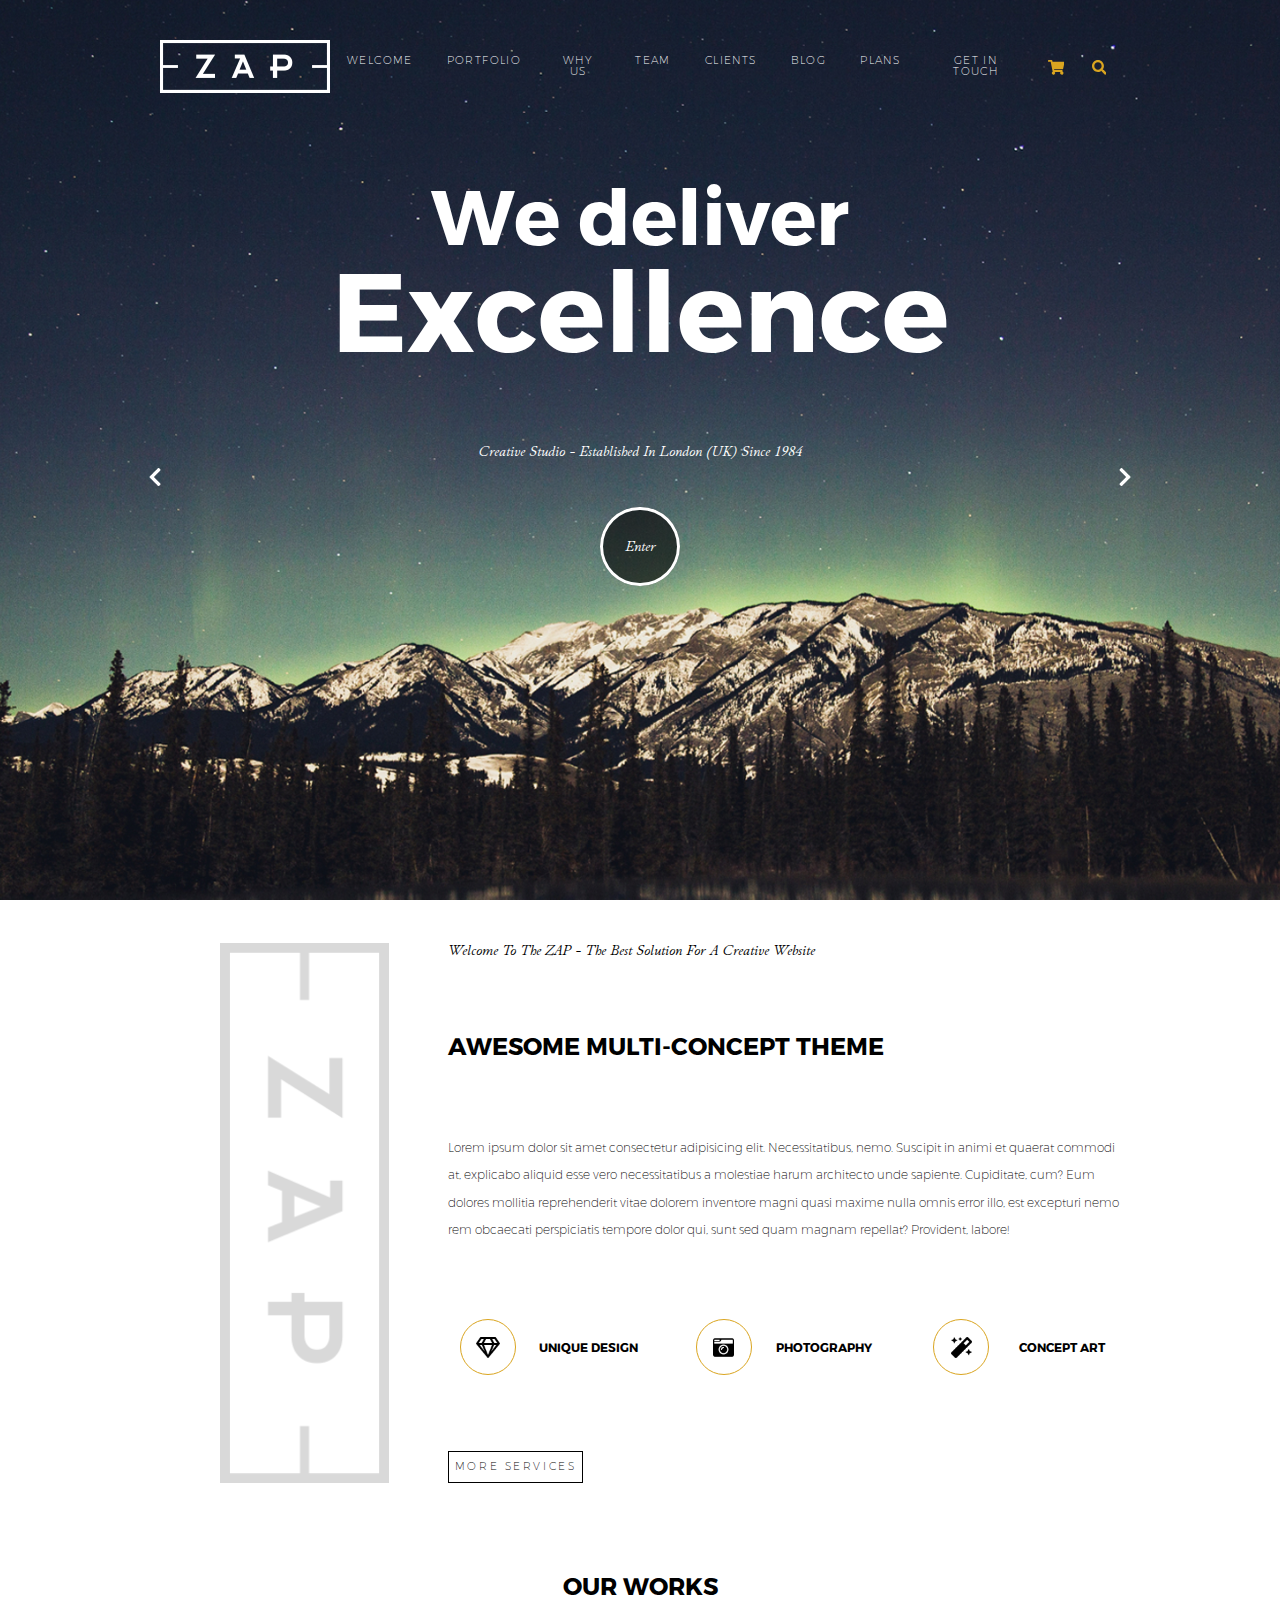
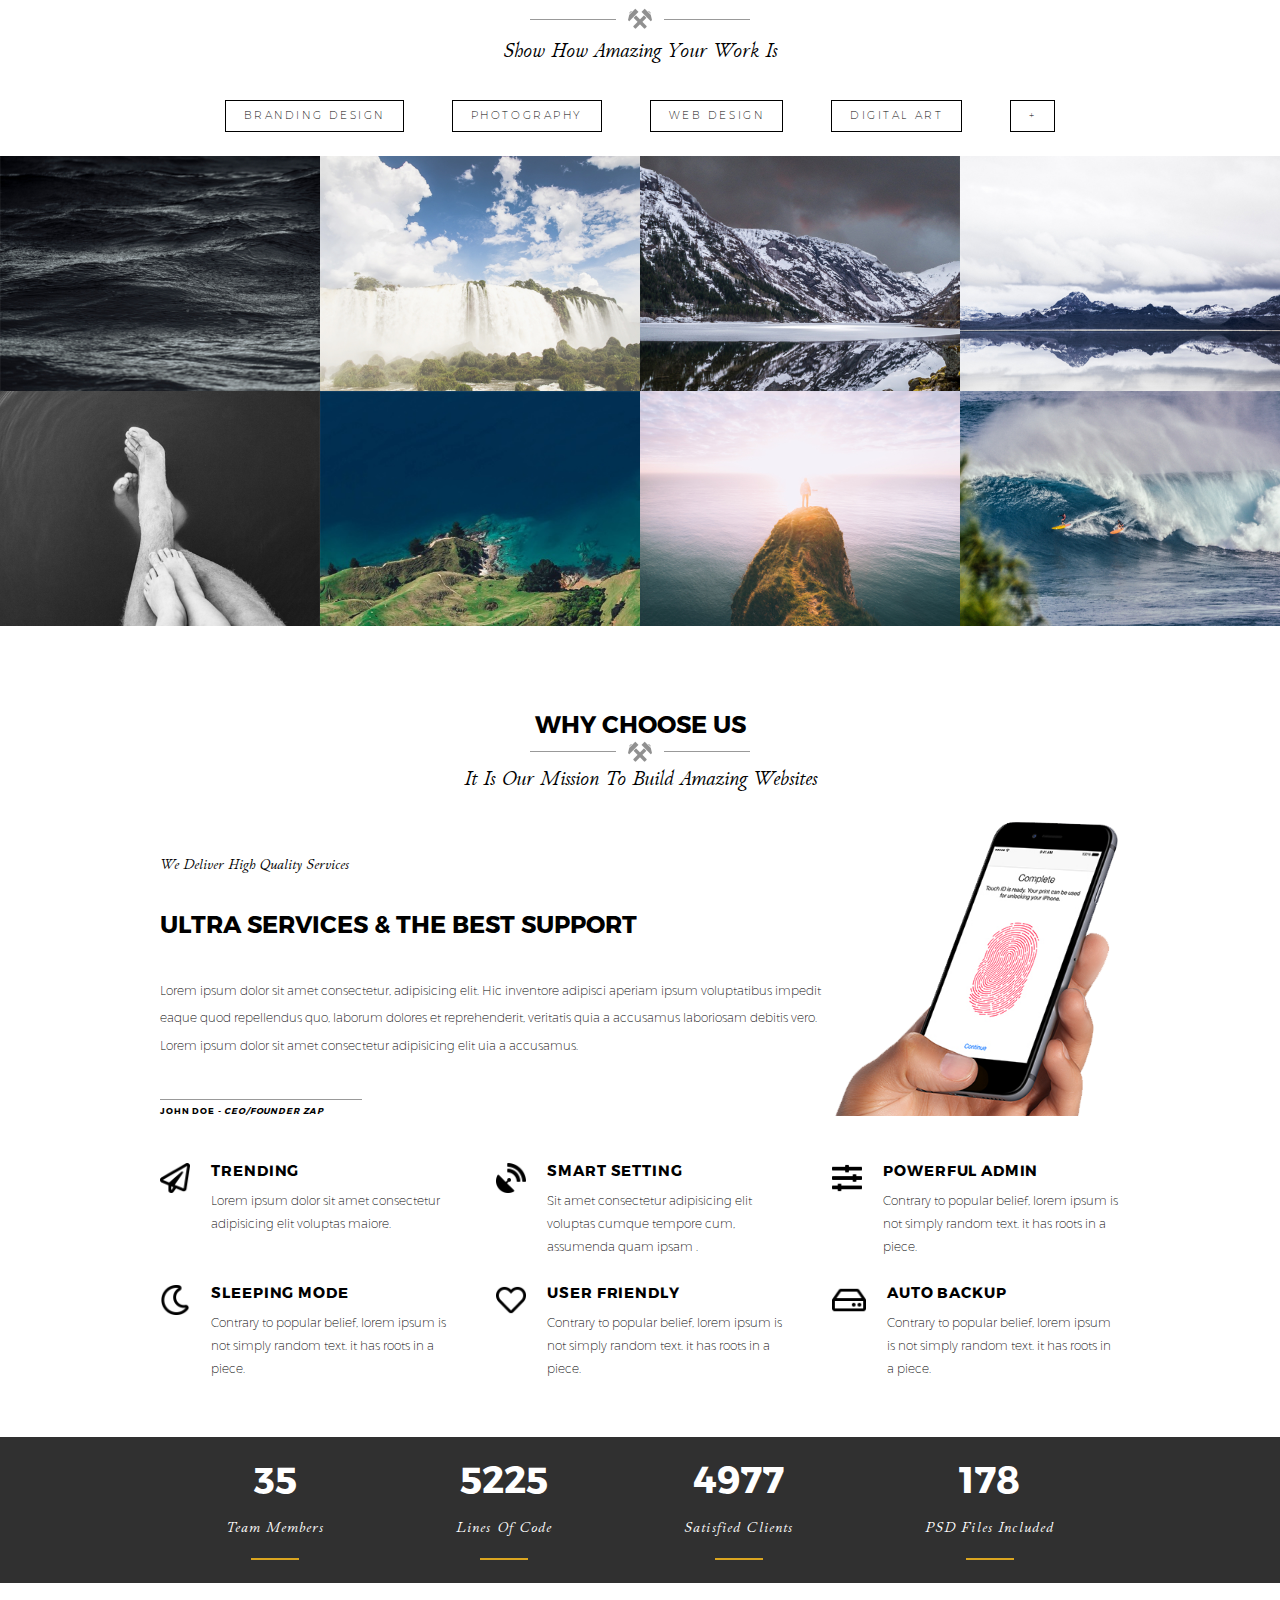
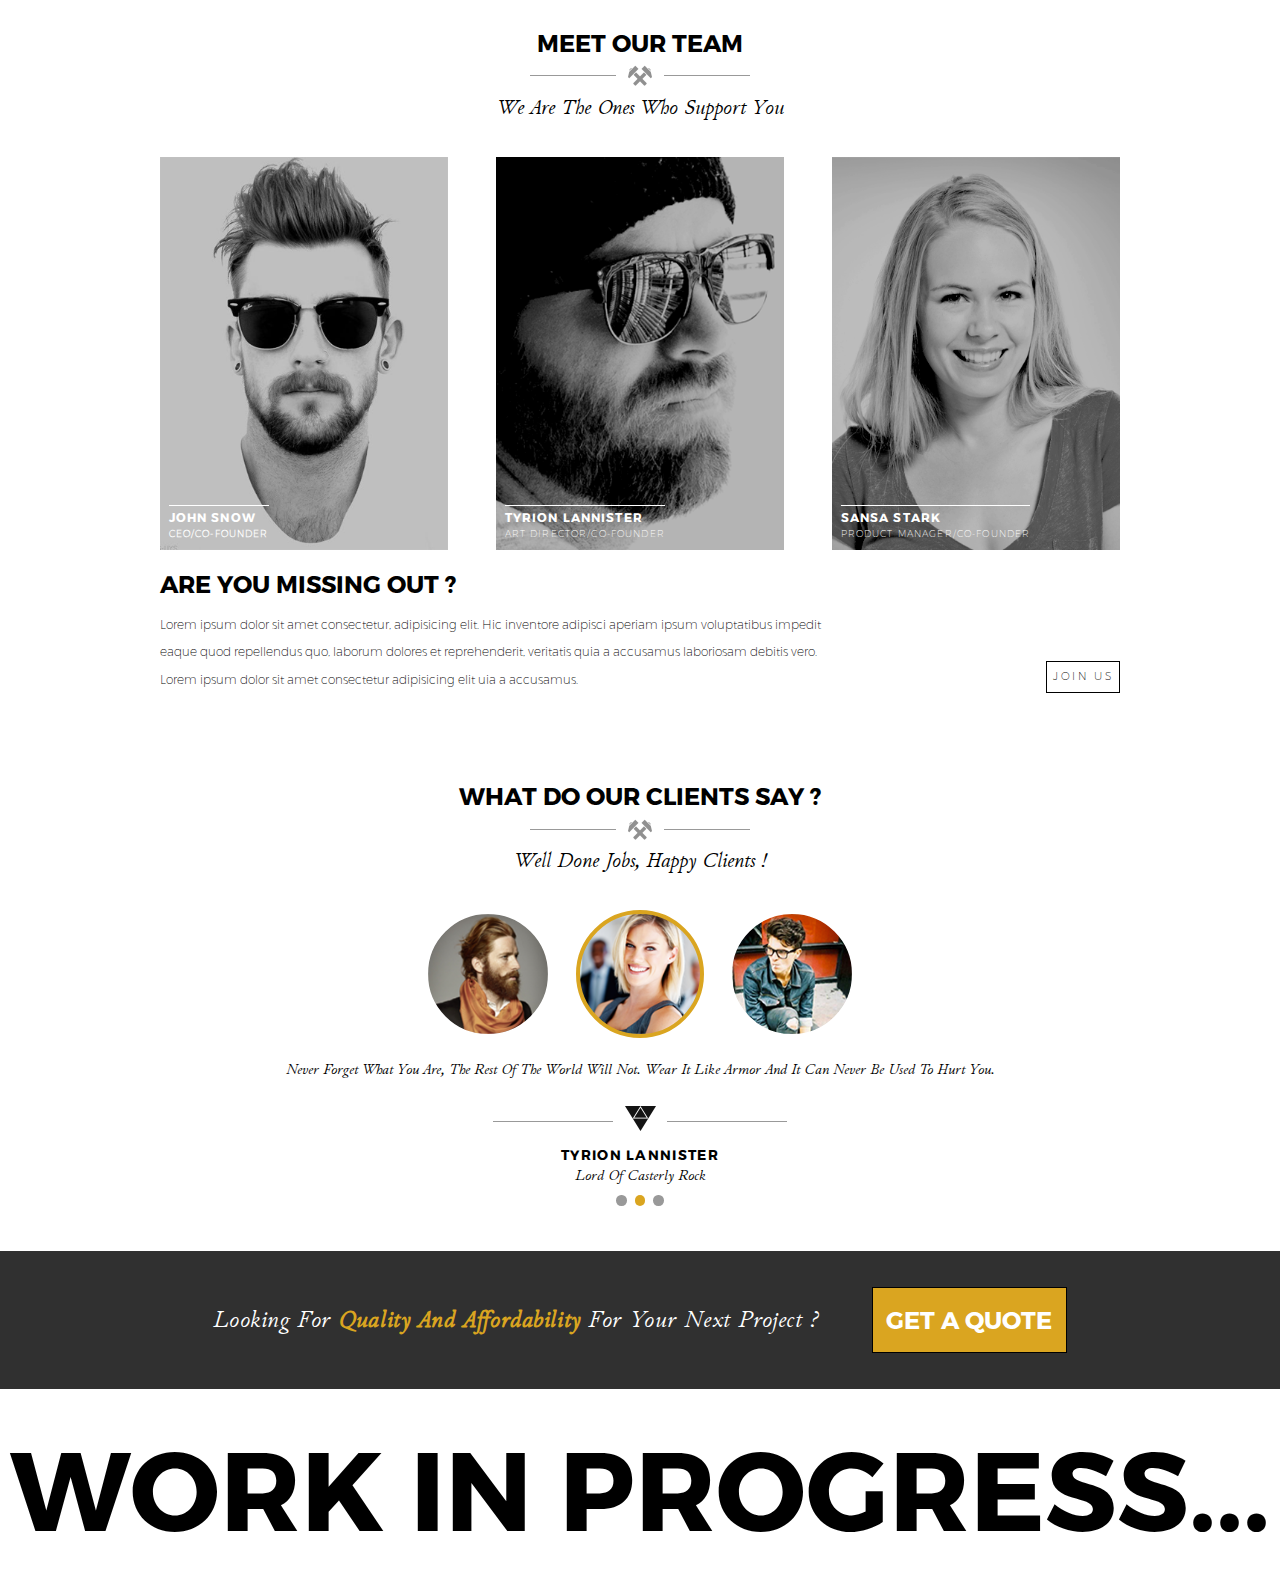
==== index.html @ bf7cafac "quote section completed" ====
<!DOCTYPE html>
<html lang="en">

<head>
    <meta charset="UTF-8">
    </meta>
    <link rel="shorcut icon" href="./icons/favicon.png">
    <title>FELIPE's | ../portfolio/zap/ </title>
    <link rel="stylesheet" href="reset_all.css">
    <link rel="stylesheet" href="styles.css">
    <script src="script.js"></script> 

</head>

<body>

    <header>

        <div class="content">

            <!-- <div class=centered> -->

            <div class="headerSection">

                <nav>
                    <a class="" href="https://zap.dylanon.com/" target="_blank">
                        <img class="logo" src="./images/logoZapWhite.png" alt="image-logo">
                    </a>

                    <ul class="">
                        <li>
                            <a href="#welcome">
                                <h6>
                                    welcome
                                </h6>
                            </a>
                        </li>
                        <li>
                            <a href="#ourWorks">
                                <h6>
                                    portfolio
                                </h6>
                            </a>
                        </li>
                        <li>
                            <a href="#whyChooseUs">
                                <h6>
                                    why us
                                </h6>
                            </a>
                        </li>
                        <li>
                            <a href="#team">
                                <h6>
                                    team
                                </h6>
                            </a>
                        </li>
                        <li>
                            <a href="#clients">
                                <h6>
                                    clients
                                </h6>
                            </a>
                        </li>
                        <li>
                            <a href="#blog">
                                <h6>
                                    blog
                                </h6>
                            </a>
                        </li>
                        <li>
                            <a href="#pricing">
                                <h6>
                                    plans
                                </h6>
                            </a>
                        </li>
                        <li>
                            <a href="#getInTouch">
                                <h6>
                                    get in touch
                                </h6>
                            </a>
                        </li>
                    </ul>

                    <div class="ShoppinCartSearch ">
                        <!-- shopping cart icon -->
                        <svg class="icon " viewBox="0 0 576 512">
                            <path
                                d="M528.1,301.3l47.3-208A24,24,0,0,0,552,64H159.2L150,19.2A23.9,23.9,0,0,0,126.5,0H24A23.94,23.94,0,0,0,0,24V40A23.94,23.94,0,0,0,24,64H93.9l70.2,343.4a56,56,0,1,0,67.1,8.6H440.8a56,56,0,1,0,63.6-10.4l5.5-24.3A24,24,0,0,0,486.5,352H218.1l-6.5-32H504.7A24.06,24.06,0,0,0,528.1,301.3Z" />
                        </svg>

                        <!-- search icon -->
                        <svg class="icon " viewBox="0 0 512 512">
                            <path d="M505,442.7L405.3,343c-4.5-4.5-10.6-7-17-7H372c27.6-35.3,44-79.7,44-128C416,93.1,322.9,0,208,0S0,93.1,0,208                                        s93.1,208,208,208c48.3,0,92.7-16.4,128-44v16.3c0,6.4,2.5,12.5,7,17l99.7,99.7c9.4,9.4,24.6,9.4,33.9,0l28.3-28.3
                    C514.3,467.3,514.3,452.1,505,442.7z M208,336c-70.7,0-128-57.2-128-128c0-70.7,57.2-128,128-128c70.7,0,128,57.2,128,128
                    C336,278.7,278.8,336,208,336z" />
                        </svg>

                    </div>

                </nav>

            </div>

            <div class="headerSection">
                <h2>We deliver</h2>
                <h1>Excellence</h1>
            </div>

            <div class="headerSection ">
                <h5>
                    Creative Studio - Established in London (UK) since 1984
                </h5>
            </div>

            <div class="headerSection ">
                <a class="enter clickable" onclick="enterAlert()">
                    <h5>Enter</h5>
                </a>
            </div>

            <div class="square left clickable">
            </div>

            <div class="square right clickable">
            </div>
            <!-- </div> -->
        </div>

    </header>

    <div class="main">

        <!-- WELCOME -->
        <section id="welcome" class="welcome">

            <div class="content">

                <aside>
                </aside>

                <article>

                    <h5 class="section">
                        Welcome to The ZAP - The Best Solution for a Creative Website
                    </h5>

                    <h4 class="section">
                        awesome multi-concept theme
                    </h4>

                    <p class="section">
                        Lorem ipsum dolor sit amet consectetur adipisicing elit. Necessitatibus, nemo. Suscipit in animi
                        et
                        quaerat commodi at, explicabo aliquid esse vero necessitatibus a molestiae harum architecto unde
                        sapiente. Cupiditate, cum? Eum dolores mollitia reprehenderit vitae dolorem inventore magni
                        quasi
                        maxime nulla omnis error illo, est excepturi nemo rem obcaecati perspiciatis tempore dolor qui,
                        sunt
                        sed quam magnam repellat? Provident, labore!
                    </p>

                    <div class="info">

                        <div class="item">

                            <div class="icon gem"></div>
                            <div class="text">

                                <h4>unique design</h4>

                            </div>
                        </div>

                        <div class="item">

                            <div class="icon camera"></div>
                            <div class="text">

                                <h4>photography</h4>

                            </div>
                        </div>

                        <div class="item">
                            <div class="icon wand"></div>
                            <div class="text">
                                <h4>concept art</h4>
                            </div>
                        </div>
                    </div>

                    <div>
                        <a href="" class="button">
                            <h6>more services</h6>
                        </a>
                    </div>

                </article>

            </div>

        </section>

        <!-- OUR WORKS -->
        <section id="ourWorks" class="ourWorks">

            <div class="content">
                <div class="titleSection">
                    <div>
                        <h4>
                            our workS
                        </h4>
                    </div>
                    <div class="imgHammers">
                        <img src="./icons/hammers.png" alt="image-hammers">
                    </div>
                    <div>
                        <h5>
                            show how amazing your work is
                        </h5>
                    </div>
                </div>

                <nav>
                    <ul>
                        <li>
                            <a href="" class="button">
                                <h6>branding design</h6>
                            </a>
                        </li>

                        <li>
                            <a href="" class="button">
                                <h6>photography</h6>
                            </a>
                        </li>

                        <li>
                            <a href="" class="button">
                                <h6>web design</h6>
                            </a>
                        </li>

                        <li>
                            <a href="" class="button">
                                <h6>digital art</h6>
                            </a>
                        </li>

                        <li>
                            <a href="" class="button">
                                <h6>+</h6>
                            </a>
                        </li>
                    </ul>
                </nav>

            </div>

            <div class="picsContainer">

                <div class="pics">
                    <img src="./images/work1.jpg" alt="">
                    <div class="overlay">
                        <div class="text">
                            <h5>branding design</h5>

                            <h4>crossfit open workout</h4>
                        </div>
                    </div>
                </div>

                <div class="pics ">
                    <img src="./images/work2.jpg" alt="">
                    <div class="overlay">
                        <div class="text">
                            <h5>photography</h5>

                            <h4>crossfit open workout</h4>
                        </div>
                    </div>
                </div>

                <div class="pics ">
                    <img src="./images/work3.jpg" alt="">
                    <div class="overlay">
                        <div class="text">
                            <h5>web design</h5>

                            <h4>crossfit open workout</h4>
                        </div>
                    </div>
                </div>

                <div class="pics ">
                    <img src="./images/work4.jpg" alt="">
                    <div class="overlay">
                        <div class="text">
                            <h5>digital art</h5>

                            <h4>crossfit open workout</h4>
                        </div>
                    </div>
                </div>

                <div class="pics ">
                    <img src="./images/work5.jpg" alt="">
                    <div class="overlay">
                        <div class="text">
                            <h5>photography</h5>

                            <h4>crossfit open workout</h4>
                        </div>
                    </div>
                </div>

                <div class="pics ">
                    <img src="./images/work6.jpg" alt="">
                    <div class="overlay">
                        <div class="text">
                            <h5>web design</h5>

                            <h4>crossfit open workout</h4>
                        </div>
                    </div>
                </div>

                <div class="pics ">
                    <img src="./images/work7.jpg" alt="">
                    <div class="overlay">
                        <div class="text">
                            <h5>digital art</h5>

                            <h4>crossfit open workout</h4>
                        </div>
                    </div>
                </div>

                <div class="pics ">
                    <img src="./images/work8.jpg" alt="">
                    <div class="overlay">
                        <div class="text">
                            <h5>branding design</h5>

                            <h4>crossfit open workout</h4>
                        </div>
                    </div>
                </div>
            </div>

        </section>

        <!-- WHY CHOOSE US ? -->
        <section id="whyChooseUs" class="whyChooseUs">

            <div class="content">

                <div class="titleSection">

                    <h4>
                        why choose us
                    </h4>


                    <div class="imgHammers">
                        <img src="./icons/hammers.png" alt="image-hammers">
                    </div>

                    <h5>
                        it is our mission to build amazing websites
                    </h5>

                </div>

                <div class="explanation">

                    <article>

                        <h5 class="section">
                            we deliver high quality services
                        </h5>

                        <h4 class="section">
                            ultra services & the best support
                        </h4>

                        <p class="section">
                            Lorem ipsum dolor sit amet consectetur, adipisicing elit. Hic inventore adipisci aperiam
                            ipsum voluptatibus impedit eaque quod repellendus quo, laborum dolores et reprehenderit,
                            veritatis quia a accusamus laboriosam debitis vero. Lorem ipsum dolor sit amet consectetur
                            adipisicing elit uia a accusamus.
                        </p>


                        <div>
                            <h4 class="footer">
                                <strong>john doe
                                    - <em>ceo/founder zap</em></strong>
                            </h4>

                        </div>
                    </article>

                    <aside>
                    </aside>
                </div>

                <div class="services">
                    <div class="items">
                        <img class="icon" src="./icons/paperPlane.png" alt=" icon-paper-plane">

                        <div class="items_text">
                            <h4>trending</h4>

                            <p>Lorem ipsum dolor sit amet consectetur adipisicing elit voluptas maiore.</p>
                        </div>
                    </div>
                    <div class="items">
                        <img class="icon" src="./icons/satelliteDish.png" alt="icon-paper-plane">

                        <div class="items_text">
                            <h4>smart setting</h4>

                            <p>Sit amet consectetur adipisicing elit voluptas cumque tempore cum, assumenda quam
                                ipsam
                                .</p>
                        </div>
                    </div>
                    <div class="items">
                        <img class="icon" src="./icons/sliderH.png" alt="icon-paper-plane">

                        <div class="items_text">
                            <h4>powerful admin</h4>

                            <p>Contrary to popular belief, lorem ipsum is not simply random text. it has roots in a
                                piece.</p>
                        </div>
                    </div>
                    <div class="items">
                        <img class="icon" src="./icons/moon.png" alt="icon-moon">

                        <div class="items_text">
                            <h4>sleeping mode</h4>

                            <p>Contrary to popular belief, lorem ipsum is not simply random text. it has roots in a
                                piece.</p>
                        </div>
                    </div>
                    <div class="items">
                        <img class="icon" src="./icons/heart.png" alt="icon-paper-plane">

                        <div class="items_text">
                            <h4>user friendly</h4>

                            <p>Contrary to popular belief, lorem ipsum is not simply random text. it has roots in a
                                piece.</p>
                        </div>
                    </div>
                    <div class="items">
                        <img class="icon" src="./icons/hdd.png" alt="icon-paper-plane">

                        <div class="items_text">
                            <h4>auto backup</h4>

                            <p>Contrary to popular belief, lorem ipsum is not simply random text. it has roots in a
                                piece.</p>
                        </div>
                    </div>
                </div>
            </div>
        </section>

        <!-- STADISTICS -->
        <div class="stads">

            <div class="content">

                <div class="stad_item">
                    <h4>35</h4>
                    <h5>team members</h5>
                </div>

                <div class="stad_item">
                    <h4>5225</h4>
                    <h5>lines of code</h5>
                </div>

                <div class="stad_item">
                    <h4>4977</h4>
                    <h5>satisfied clients</h5>
                </div>

                <div class="stad_item">
                    <h4>178</h4>
                    <h5>PSD files included</h5>
                </div>

            </div>

        </div>

        <!-- MEET OUR TEAM -->
        <section id="team" class="meet">

            <div class="content">

                <div class="titleSection">
                    <div>
                        <h4>meet our team</h4>
                    </div>
                    <div class="imgHammers">
                        <img src="./icons/hammers.png" alt="image-hammers">
                    </div>
                    <div>
                        <h5>We are the ones who support you</h5>
                    </div>
                </div>

                <div class="meet_content">

                    <div class="team">

                        <div class="team_pic">

                            <img src="./images/team1.png" alt="image-our-team-1a">

                            <div class="team_pic_text">
                                <h4>john snow</h4>
                                <h6>
                                    <strong>ceo/co-founder</strong>
                                </h6>
                            </div>
                        </div>

                        <div class="team_pic">
                            <img src="./images/team2.png" alt="image-our-team-1b">
                            <div class="team_pic_text">
                                <h4>tyrion lannister</h4>
                                <h6>art director/co-founder</h6>
                            </div>
                        </div>

                        <div class="team_pic">
                            <img src="./images/team3.png" alt="image-our-team-1c">
                            <div class="team_pic_text">
                                <h4>sansa stark</h4>
                                <h6>product manager/co-founder</h6>
                            </div>
                        </div>

                    </div>


                    <div class="extras">
                        <article>

                            <h4>
                                are you missing out ?
                            </h4>

                            <p>
                                Lorem ipsum dolor sit amet consectetur, adipisicing elit. Hic inventore adipisci aperiam
                                ipsum
                                voluptatibus
                                impedit eaque quod repellendus quo, laborum dolores et reprehenderit, veritatis quia a
                                accusamus
                                laboriosam
                                debitis vero. Lorem ipsum dolor sit
                                amet consectetur adipisicing elit uia a accusamus.
                            </p>

                        </article>

                        <aside>

                            <div>
                                <a href="" class="button">
                                    <h6> join us</h6>
                                </a>
                            </div>

                        </aside>

                    </div>
                </div>
            </div>

        </section>

         <!-- CLIENTS -->
         <section id="clients" class="clients">

            <div class="content">
                
                <div class="titleSection">
                    <div>
                        <h4>What do our clients say ?</h4>
                    </div>
                    <div class="imgHammers">
                        <img src="./icons/hammers.png" alt="image-hammers">
                    </div>
                    <div>
                         <h5>Well done Jobs, Happy clients !</h5>
                    </div>
                </div>

                <!-- <div class="clientC_content"> -->
                <div class="clientContent">

                    <div class="picsContainer">

                        <div id="clientPic1" class="picClient client1 clickable" onmouseover="client1()"></div>

                        <div id="clientPic2" class="picClient client2 clickable" onmouseover="client2()"></div>

                        <div id="clientPic3" class="picClient client3 clickable" onmouseover="client3()"></div>

                    </div>

                    <div class="clientComment">
                        <h5 id="clientComment">
                            Never forget what you are, the rest of the world will not. Wear it like armor and it can
                            never be used to hurt you.
                        </h5>
                    </div>

                    <div class="triangleDeco">
                        <img id="clientsTriangle" src="./images/triangle.png" alt="image-triangle">
                    </div>

                    <div class="clientId">
                        <h4 id="clientName">tyrion lannister</h4>
                        <h5 id="clientTitle">lord of casterly rock</h5>
                    </div>

                    <div id="clientCircle1" class="circleDeco clickable " onmouseover="client1()">
                    </div>

                    <div id="clientCircle2" class="circleDeco clickable tostaoBackground" onmouseover="client2()">
                    </div>

                    <div id="clientCircle3" class="circleDeco clickable" onmouseover="client3()">
                    </div>

                </div>

            </div>

        </section>

           <!-- GET A QUOTE -->

           <div id="quote" class="quote">
            <div class="quote">

                <div class="content">
                    <h5>
                        Looking for <span class="tostaoColor">
                            <strong>
                                quality and affordability 
                            </strong>
                        </span> for your next project
                        ?
                    </h5>

                    <a class="button2" href="#pricing">
                        <h4>get a quote</h4>
                    </a>

                </div>

            </div>
        </div>

        <section>
            <h1>WORK IN PROGRESS...</h1>
        </section>
        
        <!-- add real content above this line -->

    </div>



    <!-- add fake and test content under  this line -->
<!-- 
    <div class=" section refe">
        <h1>hola mundo !h1</h1>
        <h2>hola mundo !h2</h2>
        <h3>Style pending to be define, STYLE PENDING TO BE DEFINE !h3</h3>
        <h4>hola mundo !h4</h4>
        <h5>hola mundo !h5</h5>
        <h6>hola mundo !h6</h6>
    </div> -->


</body>
---- styles.css ----
.refe {
  display: block;
  position: sticky;
  top: 0;
  left: 0;
  z-index: 1;
  color: goldenrod;
}

:root {
  --golden: goldenrod;
  --grey: #999999;
}
/* FONTS */

/* 100	Thin (Hairline) */

/* 200	Extra Light (Ultra Light) */

/* 300	Light */

/* 400	Normal */

/* 500	Medium */

/* 600	Semi Bold (Demi Bold) */

/* 700	Bold */

/* 800	Extra Bold (Ultra Bold) */

/* 900	Black (Heavy) */

/* junicode */

@font-face {
  /* junicode regular*/
  font-family: "junicode regular";
  src: url(./fonts/junicode-regular.ttf);
  font-weight: 400;
  font-style: normal;
}

@font-face {
  /* junicode regular italic */
  font-family: "junicode regular italic";
  src: url(./fonts/junicode-italic.ttf);
  font-weight: 400;
  font-style: italic;
}

@font-face {
  /* junicode bold italic */
  font-family: "junicode bold italic";
  src: url(./fonts/junicode-bold-italic.ttf);
  font-weight: 700;
  font-style: italic;
}

/* trueno */

@font-face {
  /* trueno ultra-light regular*/
  font-family: "trueno ultra-light regular";
  src: url(./fonts/trueno-ultra-light.otf);
  font-weight: 100;
  font-style: normal;
}

@font-face {
  /* trueno light regular*/
  font-family: "trueno light regular";
  src: url(./fonts/trueno-light.otf);
  font-weight: 300;
  font-style: normal;
}

@font-face {
  /* trueno regular*/
  font-family: "trueno regular";
  src: url(./fonts/trueno-regular.otf);
  font-weight: 400;
  font-style: normal;
}

@font-face {
  /* trueno bold regular*/
  font-family: "trueno bold normal";
  src: url(./fonts/trueno-bold.otf);
  font-weight: 700;
  font-style: normal;
}

/* resoution 1920 x 1080 */
/* screen at 100% */
html {
  /* font-size: 18px; */
  font-size: 12px;
  scroll-behavior: smooth;
  height: 100%;
}

body {
  box-sizing: border-box;
  text-align: center;
  width: 100%;
  /* position: relative; */
  height: 100%;
}

/* GENERAL SECTION AND CONTENT */

.centered {
  /* background-color: thistle; */
  position: absolute;
  top: 50%;
  left: 50%;
  transform: translate(-50%, -50%);
}
section {
  width: 100%;
  padding: 3.571rem 0rem;
}

/* used only for visual limits representation */
.border {
  border: 0.055555556px dotted blue;
}

.content {
  width: 75%;
  margin: 0rem auto;
}

/* HEADERS */

h1 {
  font-family: "trueno bold normal";
  font-size: 9.286rem;
}

h2 {
  font-family: "trueno bold normal";
  font-size: 6.429rem;
}

h4 {
  font-family: "trueno bold normal";
  font-size: 2rem;
  text-transform: uppercase;
}
/* chnage h5 and h6 to have consistency */
h5 {
  font-family: "junicode regular italic";
  font-size: 1.2786rem;
  text-transform: capitalize;
}

h6 {
  font-family: "trueno ultra-light regular";
  font-size: 0.889rem;
}

/* Pending ! !!! */
p {
  font-family: "trueno ultra-light regular";
  line-height: 2.286rem;
  /* font-size: 1rem; */
  /* font-style: normal; */
  /* font-weight: 200; */
  /* line-height: 2.286rem; */
  /* color: grey; */
  /* text-align: justify; */
}

em {
  font-style: italic;
}

strong {
  font-weight: bold;
}
.clickable {
  cursor: pointer;
}

/* LINKS */

a:link,
a:visited,
a:active {
  text-decoration: none;
  color: inherit;
}
/* START OF HEADER */

header {
  width: 100%;
  min-height: 100%;
  background-image: url(./images/headerBackground1.jpg);
  background-repeat: no-repeat;
  background-size: cover;
  background-position-x: center;
  background-position-y: center;
  color: white;
  text-align: center;
  display: flex;
  flex-direction: column;
  position: relative;
}

.headerSection {
  width: 100%;
  padding: 3.333rem 0rem;
}

header nav {
  display: flex;
  flex-direction: row;
  justify-content: space-between;
  align-items: center;
}

header nav ul {
  display: flex;
}

header nav ul li {
  padding: 0rem 1.428rem;
}

header h6 {
  letter-spacing: 0.112rem;
  text-transform: uppercase;
  padding: 1rem 0px;
  border-bottom: 0.083rem dotted transparent;
}
header h6:hover {
  border-bottom: 0.083rem solid goldenrod;
}

header .ShoppinCartSearch {
  display: flex;
  flex-direction: row;
}

header .ShoppinCartSearch .icon {
  height: 1.223rem;
  margin: 0rem 1.142rem;
  fill: goldenrod;
}

header .ShoppinCartSearch .icon:hover {
  fill: white;
  cursor: pointer;
}

header .enter h5 {
  color: white;
  padding: 2.444rem 1.778rem;
  border: 0.143rem solid white;
  border-radius: 50%;
  display: inline;
  background-color: black;
  border: 3px solid white;
  /* only option for the transparent background? */
  /* ... maybe the easiest */
  background-color: rgba(0, 0, 0, 0.6);
}

header .enter h5:hover {
  color: black;
  background-color: white;
}

header .square {
  padding: 2.285rem;
  position: absolute;
  top: 50%;
  background-position: center;
  background-repeat: no-repeat;
  background-size: 1.5rem;
}

header .square:hover {
  /* background-color: grey; */
  opacity: 0.5;
}

header .left {
  left: 10%;
  background-image: url(./icons/chevronLeft.png);
}

header .right {
  right: 10%;
  background-image: url(./icons/chevronRight.png);
}

/* START OF MAIN */

main {
  position: relative;
}

/* WELCOME  */

.welcome .content {
  display: flex;
  /* height: -webkit-fill-available; */
}

.welcome .content aside {
  width: 30%;
  height: 45rem;
  margin: 0 auto;
  background-image: url(./images/logoZapGreySideways.png);
  background-position: center;
  background-repeat: no-repeat;
  background-size: contain;
}

.welcome .content article {
  width: 70%;
  margin: 0 auto;
  text-align: left;
  display: flex;
  flex-direction: column;
  justify-content: space-between;
}
/* .welcome article p { */
/* line-height: 2.286rem; */
/* text-align: justify; */
/* } */

.welcome article .info {
  display: flex;
  justify-content: space-between;
}

.welcome article .item {
  width: 30%;
  display: flex;
  justify-content: space-around;
  align-items: center;
}
.welcome article .item .icon {
  height: 4.5rem;
  width: 4.5rem;
  border: 0.056rem solid goldenrod;
  border-radius: 50%;
  background-position: center;
  background-size: auto 1.785rem;
  background-repeat: no-repeat;
}

.welcome article .item .gem {
  background-image: url(././icons/gem.png);
}

.welcome article .item .camera {
  background-image: url(././icons/cameraRetro.png);
}

.welcome article .item .wand {
  background-image: url(././icons/magicWand.png);
}

.welcome article .item .text h4 {
  font-size: 1rem;
}

.button {
  display: inline-flex;
  letter-spacing: 0.214rem;
  border: 0.056rem solid black;
  padding: 0.789rem 0.486rem;
  text-transform: uppercase;
}

.button:hover {
  color: white;
  background-color: black;
}

/*TITLE SECTION */

.titleSection {
  width: 100%;
  margin: 0rem auto 2.778rem auto;
}
.titleSection div {
  padding: 0.444rem 0px;
}

.titleSection h5 {
  font-size: 1.778rem;
  text-transform: capitalize;
}

.titleSection .imgHammers {
  display: inline-flex;
  flex-direction: row;
  align-items: center;
}

.titleSection .imgHammers::before,
.imgHammers::after {
  display: inline-block;
  height: 0.071rem;
  content: " ";
  background-color: #999;
  width: 7.143rem;
}

.titleSection .imgHammers img {
  display: inline-block;
  margin: 0rem 1rem;
}

/* OUR WORKS */

.ourWorks nav ul {
  display: flex;
  flex-direction: row;
  justify-content: center;
}
.ourWorks nav ul li {
  margin: 0rem 2rem 2rem 2rem;
}

.ourWorks nav h6 {
  padding: 0rem 1rem;
}

/* OUR WORKS - PICS CONTAINER */

.ourWorks .picsContainer {
  width: 100%;
  display: inline-flex;
  flex-wrap: wrap;
}

.ourWorks .picsContainer .pics {
  width: 25%;
  position: relative;
  background-position: center;
  background-repeat: no-repeat;
  background-size: cover;
}

.ourWorks .picsContainer .pics img {
  width: 100%;
  height: 100%;
}

.ourWorks .picsContainer .pics .overlay {
  position: absolute;
  top: 0%;
  bottom: 0%;
  left: 0%;
  right: 0%;
  height: 100%;
  width: 100%;
  opacity: 0;
  transition: 0.5s ease;
  background-color: rgba(0, 0, 0, 0.65);
}
.ourWorks .picsContainer .pics .text {
  position: absolute;
  top: 50%;
  left: 50%;
  transform: translate(-50%, -50%);
  opacity: 0;
  width: 100%;
}

.ourWorks .picsContainer .pics .text h5 {
  text-transform: capitalize;
  font-size: 1.429rem;
  color: white;
  margin: 0rem 0rem 1.5rem 0rem;
}

.ourWorks .picsContainer .pics .text h4 {
  letter-spacing: 0.071rem;
  font-size: 1.143rem;
  color: white;
}

.ourWorks .picsContainer .pics:hover .overlay {
  opacity: 1;
}
.ourWorks .picsContainer .pics:hover .text {
  opacity: 1;
}

/* WHY CHOOSE US */

.whyChooseUs .explanation {
  display: flex;
  flex-direction: row;
  margin: 0rem 0rem 2.857rem 0rem;
  /* border: 0.111rem dotted blue; */
}

.whyChooseUs .explanation article {
  width: 70%;
  margin: 0rem auto;
  text-align: left;
  display: flex;
  flex-direction: column;
  justify-content: space-between;
}

.whyChooseUs .explanation aside {
  width: 30%;
  background-image: url(./images/whychoose.png);
  height: 24.444rem;
  background-position: center;
  background-size: contain;
  background-repeat: no-repeat;
}

.whyChooseUs article h5 {
  margin: 2.857rem 0rem 0rem 0rem;
}

.whyChooseUs .footer {
  font-size: 0.714rem;
  letter-spacing: 0.071rem;
  /* margin: 0rem 0rem 1.429rem 0rem; */
  width: 30%;
}

.whyChooseUs .footer::before {
  display: block;
  margin: 0rem 0rem 0.571rem 0rem;
  height: 0.071rem;
  content: " ";
  background-color: #999;
  /* width: 4.643rem; */
  /* width: 25%; */
  width: 100%;
}

.whyChooseUs .services {
  margin: 0rem auto;
  display: flex;
  flex-wrap: wrap;
  justify-content: space-between;
}

.whyChooseUs .items {
  width: 30%;
  margin: 1.111rem 0rem;
  display: inline-flex;
}

.whyChooseUs .items img {
  height: 2.5rem;
  width: auto;
  margin: 0rem 1.786rem 0rem 0rem;
  display: inline-flex;
  /* border: 0.048rem solid blue; */
}

whyChooseUs .items .content {
  display: flex;
  flex-direction: column;
  margin: 0rem auto 0rem auto;
}

.whyChooseUs .items h4 {
  display: block;
  text-align: left;
  font-size: 1.238rem;
  letter-spacing: 0.071rem;
}

.whyChooseUs .items p {
  margin: 1rem 0rem 0rem 0rem;
  line-height: 1.905rem;
  text-align: left;
}

.whyChooseUs .services .first_child::after,
.whyChooseUs .services .after::after {
  display: block;
  margin: 0rem 0rem 0.571rem 0rem;
  height: 0.071rem;
  content: " ";
  background-color: #999;
  width: 100%;
}

/* STADISTICS */

.stads .content {
  display: flex;
  justify-content: space-around;
  flex-direction: row;
}

.stads {
  background-color: #303030;
}

.stads .stad_item h4 {
  font-size: 3.095rem;
  margin: 1.905rem auto 0rem auto;
  font-weight: 300;
  letter-spacing: 0rem;
  color: white;
}

.stads .stad_item h5 {
  letter-spacing: 0.095rem;
  text-transform: capitalize;
  margin: 1.905rem auto 1.905rem auto;
  color: white;
}

.stads .stad_item::after {
  display: block;
  margin: 1.905rem auto 1.905rem auto;
  height: 0.143rem;
  content: " ";
  background-color: goldenrod;
  width: 4rem;
}

/* MEET OUR TEAM */

.meet .team {
  padding: 0rem 0rem 1.905rem 0rem;
  display: flex;
  justify-content: space-between;
  position: relative;
}

.meet .team_pic {
  width: 30%;
  height: auto;
  position: relative;
}

.meet .team_pic img {
  width: 100%;
  height: 100%;
  margin: 0rem auto;
}

.meet .team_pic .team_pic_text {
  text-align: left;
  position: absolute;
  bottom: 3%;
  left: 3%;
}

.meet .team_pic .team_pic_text:before {
  display: block;
  height: 0.048rem;
  content: " ";
  background-color: white;
  width: 100%;
}

.meet .team_pic .team_pic_text h4 {
  color: white;
  font-size: 1rem;
  margin: 0.476rem auto 0.444rem auto;
  font-weight: 700;
  letter-spacing: 0.095rem;
}

.meet .team_pic .team_pic_text h6 {
  color: white;
  font-size: 0.762rem;
  letter-spacing: 0.095rem;
  text-transform: uppercase;
}

.meet .extras {
  display: flex;
  flex-direction: row;
}

.meet .extras article {
  width: 70%;
  text-align: left;
}

.meet .extras article h4 {
  padding: 0rem 0rem 1.19rem 0rem;
}

.meet .extras aside {
  width: 30%;
  display: flex;
  flex-direction: column;
  justify-content: flex-end;
  align-items: flex-end;
}

/* CLIENTS */

.clients .picsContainer {
  display: flex;
  justify-content: center;
}

.clients .picClient {
  height: 10rem;
  width: 10rem;
  border: 0.357rem solid white;
  background-position: center;
  background-size: cover;
  background-repeat: no-repeat;
  margin: 0rem 1rem 1.786rem 1rem;
  border-radius: 50%;
}

.clients .client1 {
  background-image: url(./images/client1.png);
}

/* initial condition for golden border */
.clients .client2 {
  background-image: url(./images/client2.png);
  border-color: goldenrod;
}

.clients .client3 {
  background-image: url(./images/client3.png);
}

.clients .clientComment {
  margin: 0rem auto 2.143rem auto;
}

.clients .clientComment h5 {
  line-height: 1.714rem;
  display: inline-block;
}
.clients .clientContent .clientId {
  margin: 0rem 0rem 1rem 0rem;
}

.clients .clientContent h4 {
  font-size: 1.143rem;
  margin: 0rem auto 0.5rem auto;
  font-weight: 700;
  letter-spacing: 0.111rem;
}

.triangleDeco {
  display: inline-block;
  margin: 0rem 0rem 1.286rem 0rem;
}

.triangleDeco::before,
.triangleDeco::after {
  display: inline-block;
  margin: 0rem 0.714rem 0.786rem 0.714rem;
  height: 0.071rem;
  content: " ";
  background-color: #999;
  width: 10rem;
}

.circleDeco {
  display: inline-block;
  margin: 0rem 0.214rem;
  height: 0.857rem;
  width: 0.857rem;
  content: " ";
  background-color: #999;
  border-radius: 50%;
}

.tostaoBackground {
  background: goldenrod;
}

.tostaoColor,
#tostaoColor {
  color: goldenrod;
  /* GoldenRod #DAA520 rgb(218, 165, 32) */
}

/* GET A QUOTE */
.quote {
  background-color: #303030;
  padding: 1.5rem 0rem;
}

.quote .content {
  display: flex;
  flex-direction: row;
  justify-content: space-evenly;
  align-items: center;
}

.quote .button2 {
  background-color: var(--golden);
}

.quote h5 {
  font-size: 2rem;
  letter-spacing: 0.048rem;
  color: white;
}

.quote h4 {
  padding: 1.667rem 1.111rem;
  color: white;
  border: 1px solid black;
}
.quote h4:hover {
  color: var(--golden);
  background-color: white;
  border: none;
  border: 1px solid white;
}
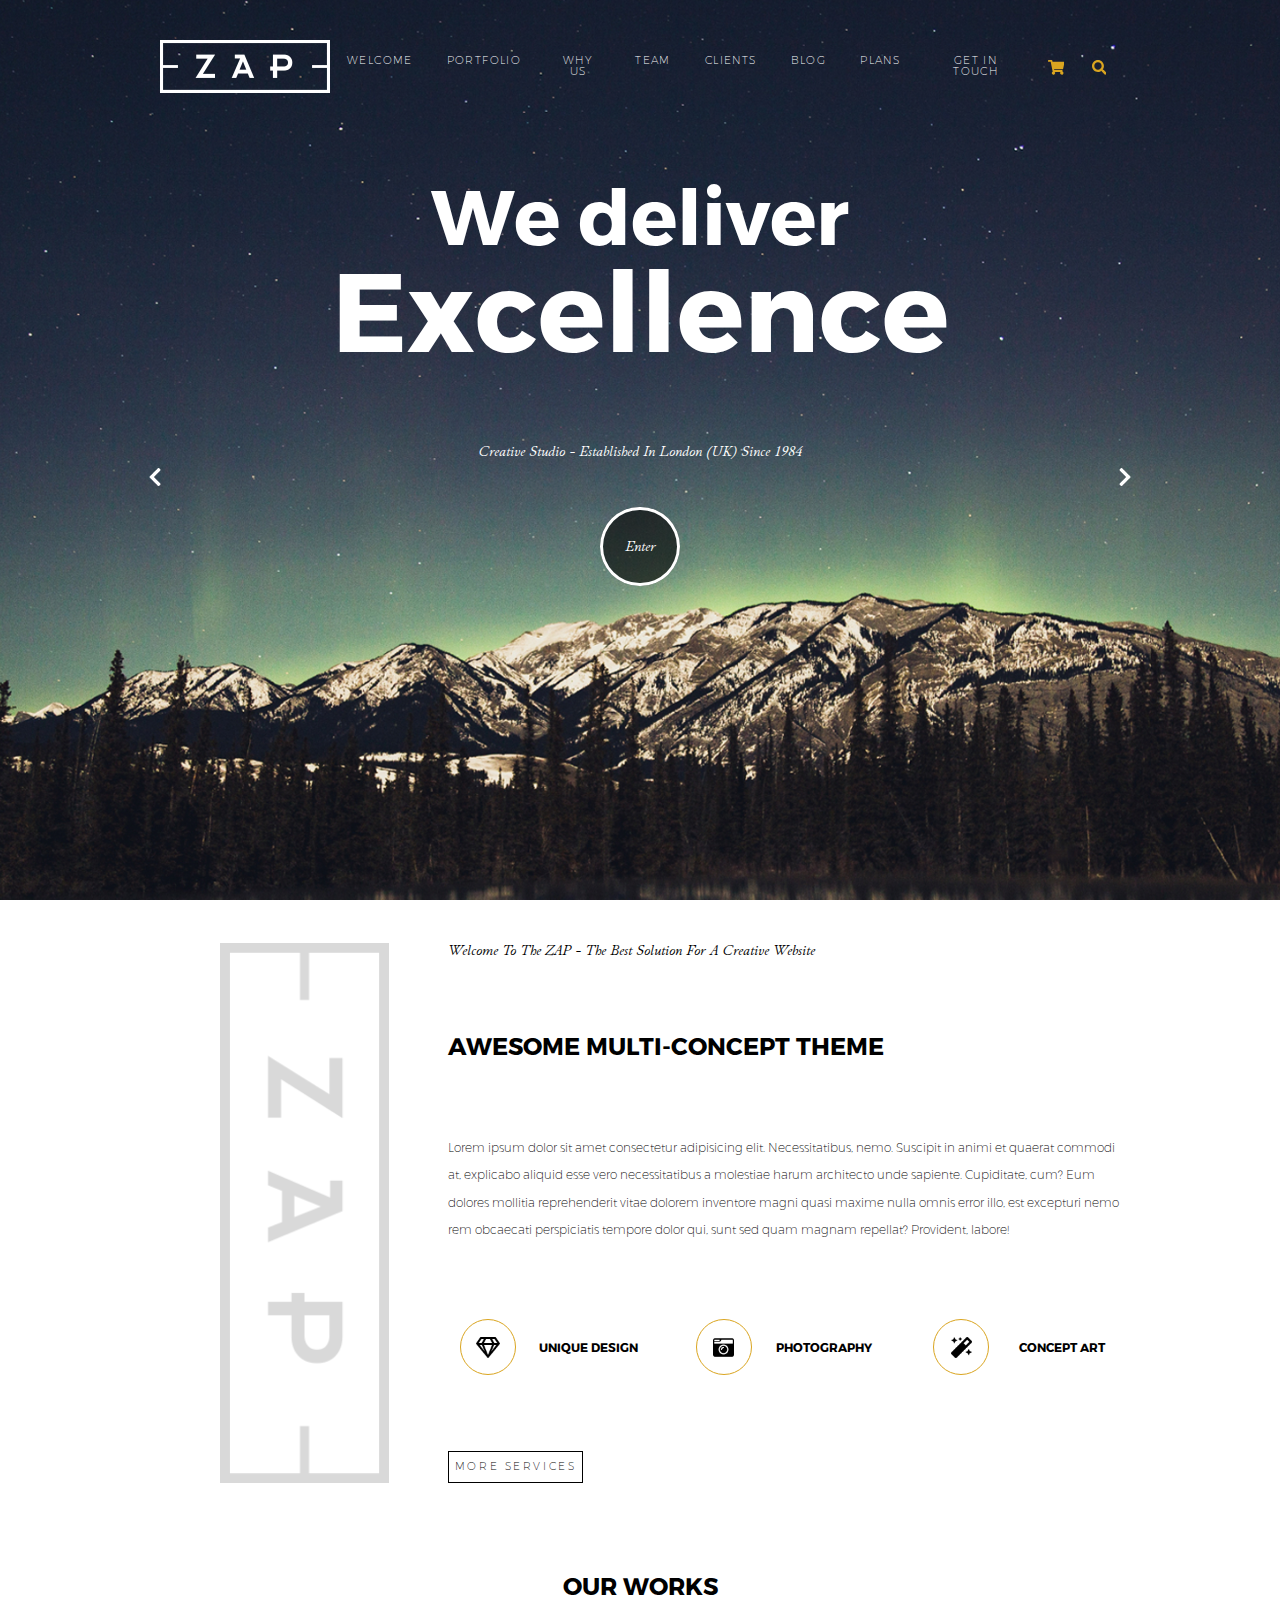
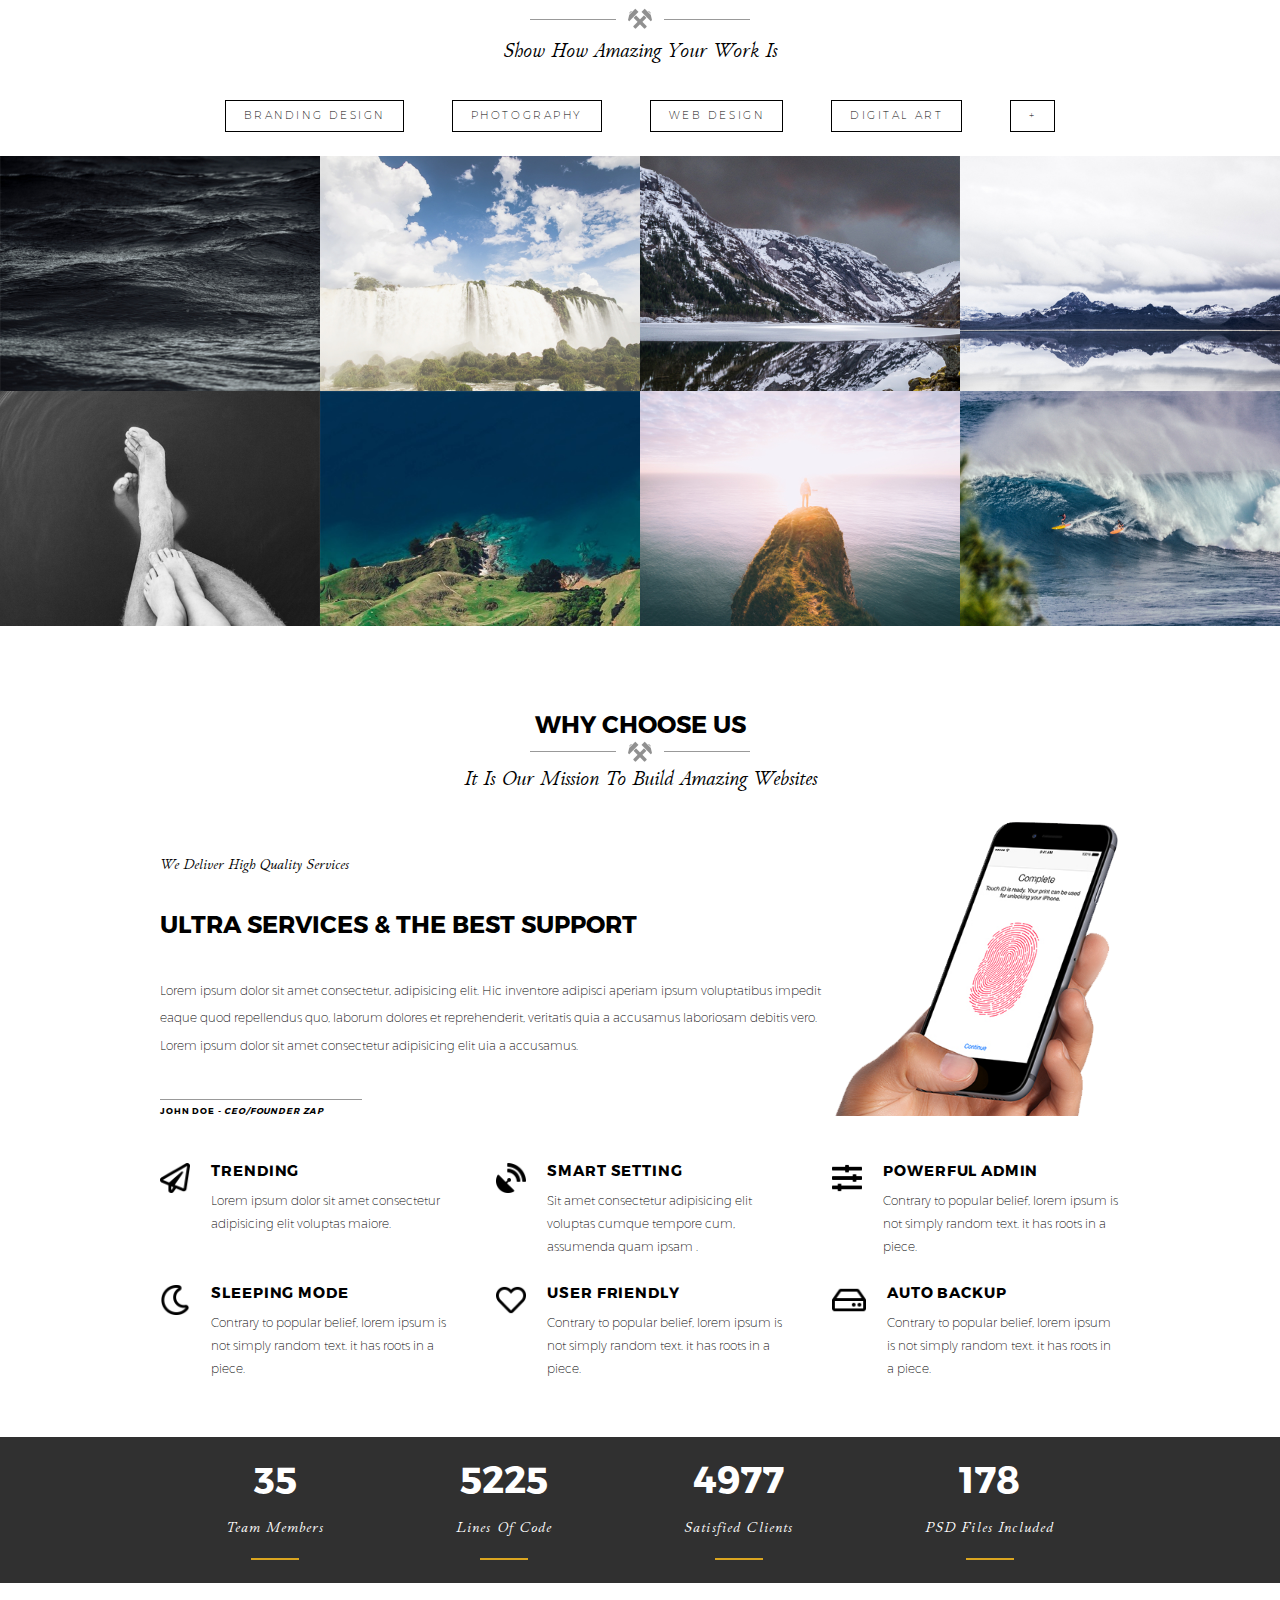
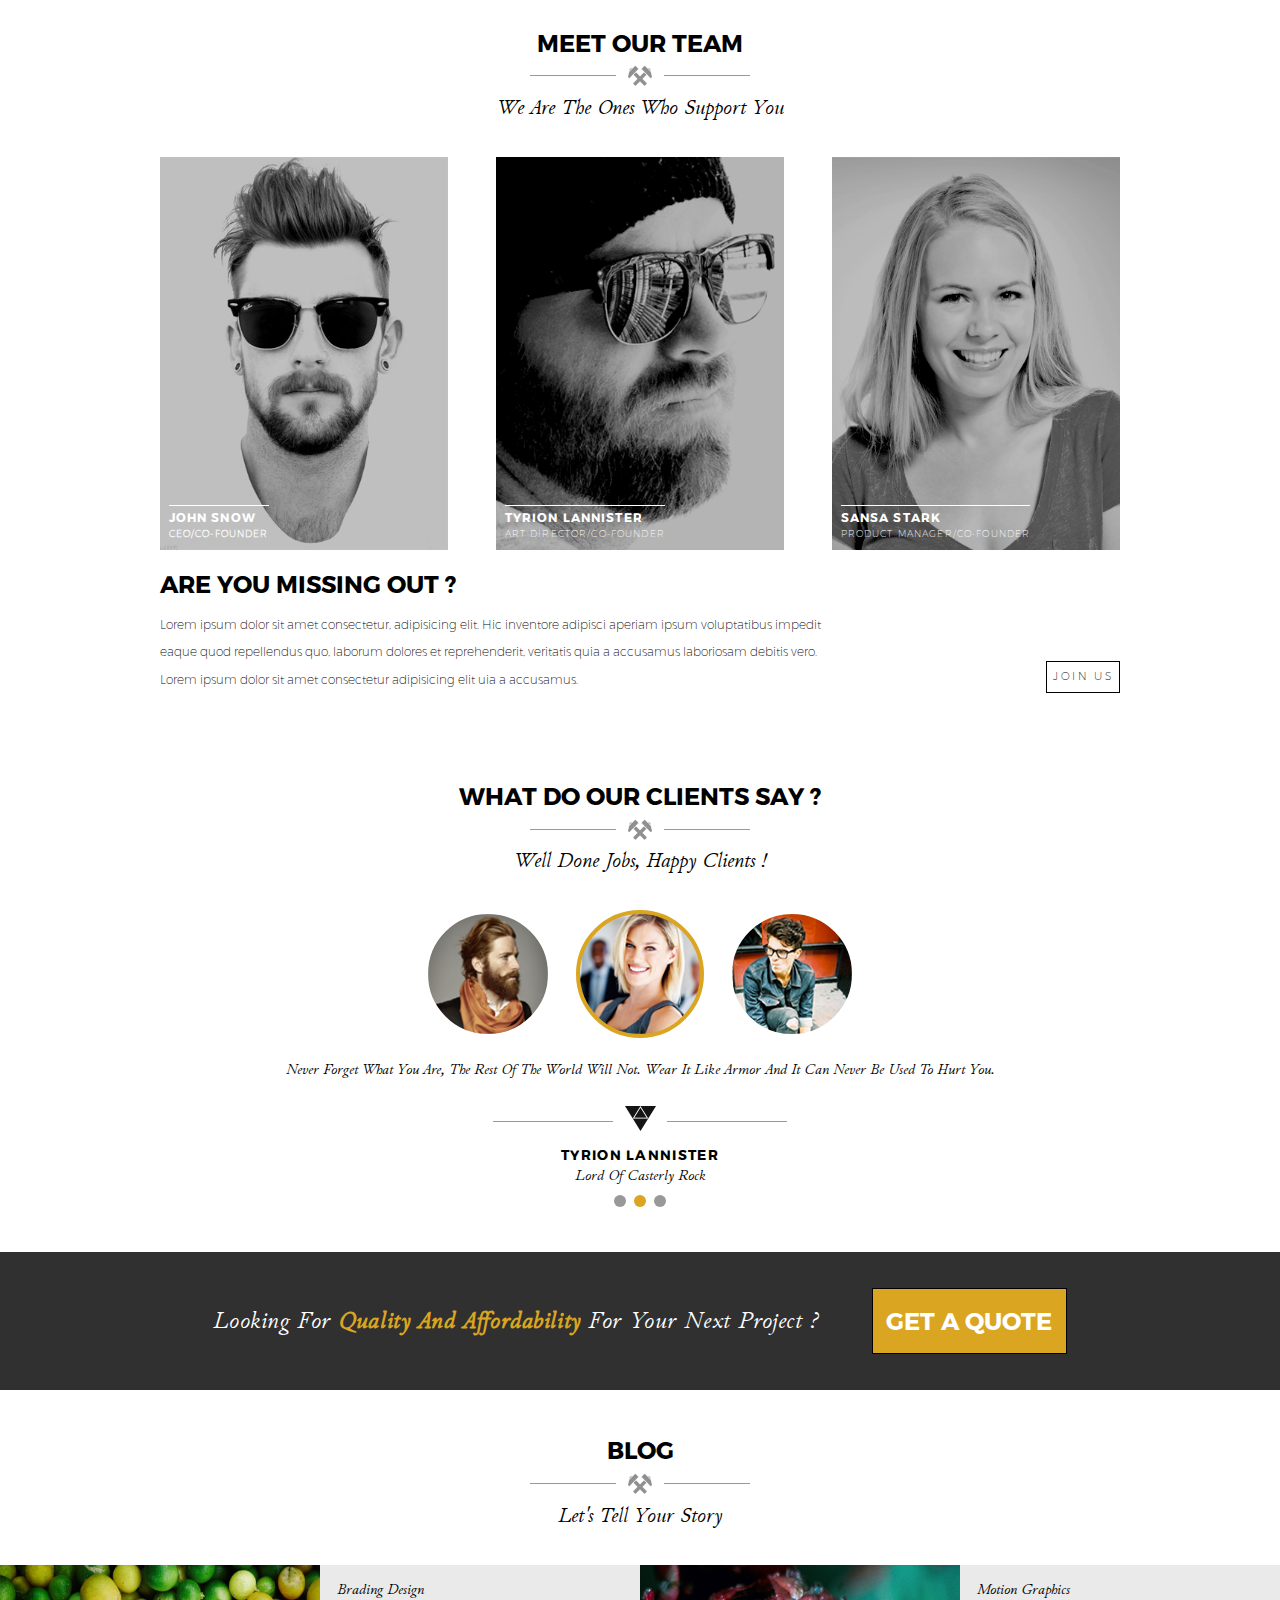
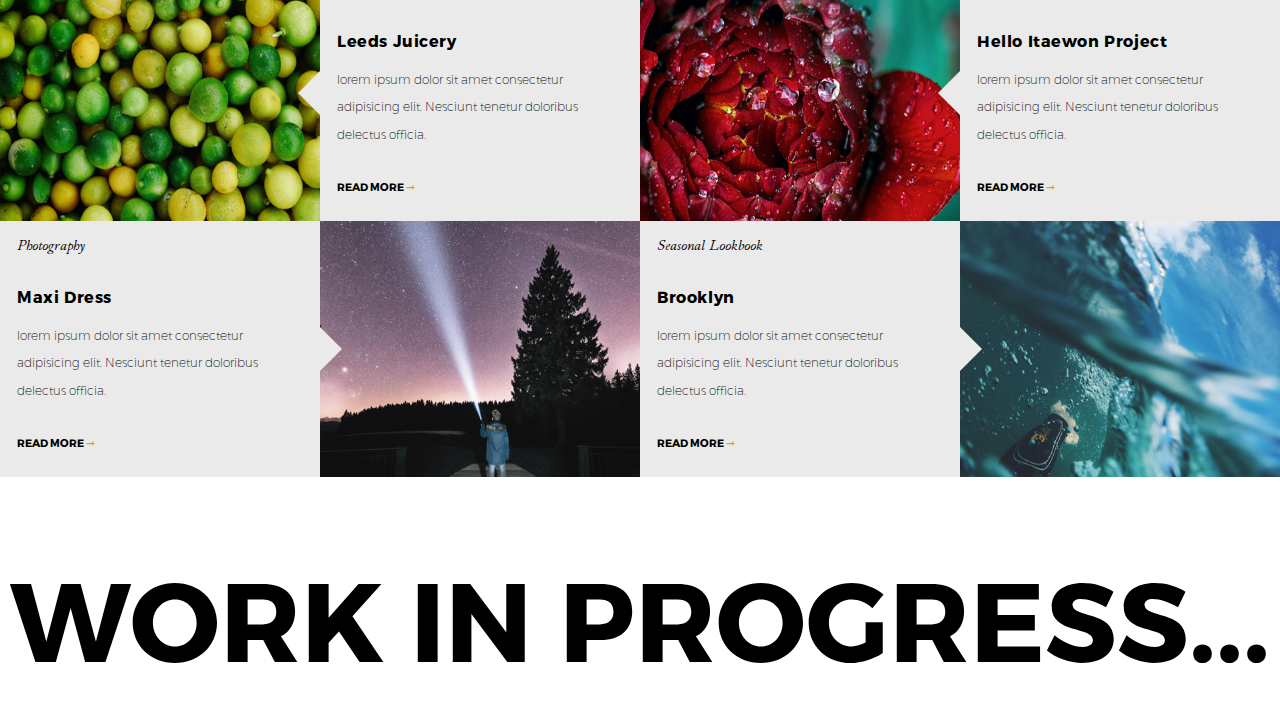
==== commit 2acd5a91: "blog section completed" ====
--- a/index.html
+++ b/index.html
@@ -654,8 +654,7 @@
         </section>
 
            <!-- GET A QUOTE -->
-
-           <div id="quote" class="quote">
+        <div id="quote" class="quote">
             <div class="quote">
 
                 <div class="content">
@@ -676,6 +675,162 @@
 
             </div>
         </div>
+        
+        <!-- BLOG -->
+        <section id="blog" class="blog">
+
+            <div class="content">
+                   
+                <div class="titleSection">
+                    <div>
+                        <h4>blog</h4>
+                    </div>
+                    <div class="imgHammers">
+                        <img src="./icons/hammers.png" alt="image-hammers">
+                    </div>
+                    <div>
+                         <h5>let's tell your story</h5>
+                    </div>
+                </div>
+
+            </div>
+
+            <div class="picsContainer">
+
+                <div class="row odd">
+
+                    <div class="pics">
+                        <img src="./images/blog1.jpg" alt="">
+                    </div>
+
+                    <div class="text">
+
+                        <div class="right_triangle_deco"></div>
+                        <!-- <div class="up_triangle_deco"></div> -->
+
+                        <div class="textContent">
+                            <h5>brading design</h5>
+
+                            <h4>leeds juicery</h4>
+
+                            <p>
+                                lorem ipsum dolor sit amet consectetur adipisicing elit. Nesciunt tenetur doloribus
+                                delectus
+                                officia.
+                            </p>
+
+                            <a href="">
+                                <h4>
+                                    read more
+                                    <span class="tostaoColor arrow_size">
+                                        ➞
+                                    </span>
+                                </h4>
+                            </a>
+                        </div>
+                    </div>
+
+                    <div class="pics ">
+                        <img src="./images/blog2.jpg" alt="">
+
+                    </div>
+
+                    <div class="text ">
+                        <div class="right_triangle_deco"></div>
+                        <!-- <div class="up_triangle_deco"></div> -->
+
+
+                        <div class="textContent">
+                            <h5>motion graphics</h5>
+
+                            <h4>hello itaewon project</h4>
+
+                            <p>
+                                lorem ipsum dolor sit amet consectetur adipisicing elit. Nesciunt tenetur doloribus
+                                delectus
+                                officia.
+                            </p>
+
+                            <a href="">
+                                <h4>
+                                    read more
+                                    <span class="tostaoColor arrow_size">
+                                        ➞
+                                    </span>
+                                </h4>
+                            </a>
+                        </div>
+                    </div>
+                </div>
+
+                <div class="row even">
+
+                    <div class="pics ">
+                        <img src="./images/blog3.jpg" alt="">
+                    </div>
+
+
+                    <div class="text ">
+                        <div class="left_triangle_deco"></div>
+                        <!-- <div class="up_triangle_deco"></div> -->
+
+                        <div class="textContent">
+                            <h5>seasonal lookbook</h5>
+
+                            <h4>brooklyn</h4>
+
+                            <p>
+                                lorem ipsum dolor sit amet consectetur adipisicing elit. Nesciunt tenetur doloribus
+                                delectus
+                                officia.
+                            </p>
+
+                            <a href="">
+                                <h4>
+                                    read more
+                                    <span class="tostaoColor arrow_size">
+                                        ➞
+                                    </span>
+                                </h4>
+                            </a>
+                        </div>
+                    </div>
+
+                    <div class="pics ">
+                        <img src="./images/blog4.jpg" alt="">
+                    </div>
+
+                    <div class="text ">
+                        <div class="left_triangle_deco"></div>
+                        <!-- <div class="up_triangle_deco"></div> -->
+
+                        <div class="textContent">
+                            <h5>photography</h5>
+
+                            <h4>maxi dress</h4>
+
+                            <p>
+                                lorem ipsum dolor sit amet consectetur adipisicing elit. Nesciunt tenetur doloribus
+                                delectus
+                                officia.
+                            </p>
+
+                            <a href="">
+                                <h4>
+                                    read more
+                                    <span class="tostaoColor arrow_size">
+                                        ➞
+                                    </span>
+                                </h4>
+                            </a>
+                        </div>
+                    </div>
+
+                </div>
+
+            </div>
+
+        </section>
 
         <section>
             <h1>WORK IN PROGRESS...</h1>
--- a/styles.css
+++ b/styles.css
@@ -772,8 +772,8 @@
 .circleDeco {
   display: inline-block;
   margin: 0rem 0.214rem;
-  height: 0.857rem;
-  width: 0.857rem;
+  height: 1rem;
+  width: 1rem;
   content: " ";
   background-color: #999;
   border-radius: 50%;
@@ -786,7 +786,6 @@
 .tostaoColor,
 #tostaoColor {
   color: goldenrod;
-  /* GoldenRod #DAA520 rgb(218, 165, 32) */
 }
 
 /* GET A QUOTE */
@@ -823,3 +822,165 @@
   border: none;
   border: 1px solid white;
 }
+
+/* BLOG */
+
+.blog .picsContainer {
+  width: 100%;
+  display: inline-flex;
+  flex-wrap: wrap;
+}
+
+.blog .picsContainer .pics,
+.blog .picsContainer .text {
+  width: 25%;
+  position: relative;
+  background-position: center;
+  background-repeat: no-repeat;
+  background-size: cover;
+  text-align: left;
+}
+
+.blog .picsContainer .text {
+  background-color: #eaeaea;
+}
+
+.blog .picsContainer .pics img {
+  width: 100%;
+  height: 100%;
+}
+
+.blog .picsContainer .pics .text h5 {
+  text-transform: capitalize;
+  font-size: 1.429rem;
+  color: white;
+  margin: 0rem 0rem 1.5rem 0rem;
+}
+
+.blog .picsContainer .pics .text h4 {
+  letter-spacing: 0.071rem;
+  font-size: 1.143rem;
+  color: white;
+}
+
+.blog .picsContainer .row {
+  width: 100%;
+  display: inline-flex;
+  flex-wrap: wrap;
+}
+
+.blog .picsContainer .even {
+  flex-direction: row-reverse;
+}
+
+.blog .picsContainer .text .textContent {
+  margin: 1.429rem 1.429rem;
+}
+
+.blog .picsContainer .textContent h5 {
+  text-transform: capitalize;
+  margin: 0rem 0rem 1.389rem 0rem;
+  color: black;
+}
+
+.blog .picsContainer .textContent h4 {
+  letter-spacing: 0.048rem;
+  text-transform: capitalize;
+  font-size: 1.333rem;
+  font-weight: 300;
+  margin: 3rem 0rem 1.389rem 0rem;
+}
+
+.blog .picsContainer .textContent p {
+  margin: 0rem 0rem 2.222rem 0rem;
+  text-align: left;
+}
+
+.blog .picsContainer .textContent a {
+  margin: 0.556rem 0rem 0.833rem 0rem;
+  display: inline-block;
+}
+
+.blog .picsContainer .textContent a h4 {
+  letter-spacing: 0rem;
+  text-transform: uppercase;
+  font-size: 0.889rem;
+  font-weight: 400;
+  display: inline;
+}
+
+/* DECO */
+
+.right_triangle_deco {
+  display: inline-block;
+  border-top: 2.222rem solid transparent;
+  border-bottom: 2.222rem solid transparent;
+  border-left: 2.222rem solid transparent;
+  /* border-right: 2.222rem solid transparent; */
+  /* border-top: 2.222rem solid red; */
+  /* border-bottom: 2.222rem solid greenyellow; */
+  /* border-left: 2.222rem solid blue; */
+  border-right: 2.222rem solid purple;
+  border-right: 2.222rem solid #eaeaea;
+  z-index: 1;
+  position: absolute;
+  transform: translate(-50%, -50%);
+  top: 50%;
+  left: -7%;
+}
+
+.left_triangle_deco {
+  display: inline-block;
+  border-top: 2.222rem solid transparent;
+  border-bottom: 2.222rem solid transparent;
+  /* border-left: 2.222rem solid transparent; */
+  border-right: 2.222rem solid transparent;
+  /* border-top: 2.222rem solid red; */
+  /* border-bottom: 2.222rem solid greenyellow; */
+  border-left: 2.222rem solid blue;
+  border-left: 2.222rem solid #eaeaea;
+  /* border-right: 2.222rem solid purple; */
+  z-index: 1;
+  position: absolute;
+  transform: translate(-50%, -50%);
+  top: 50%;
+  left: 107%;
+}
+
+.up_triangle_deco {
+  display: inline-block;
+  border-top: 2.222rem solid transparent;
+  /* border-bottom: 2.222rem solid transparent; */
+  border-left: 2.222rem solid transparent;
+  border-right: 2.222rem solid transparent;
+  /* border-top: 2.222rem solid red; */
+  border-bottom: 2.222rem solid greenyellow;
+  border-bottom: 2.222rem solid #eaeaea;
+  /* border-left: 2.222rem solid blue; */
+  /* border-right: 2.222rem solid purple; */
+  z-index: 1;
+  position: absolute;
+  transform: rotate(1deg);
+  transform: translate(-50%, -50%);
+  top: -10%;
+  left: 50%;
+}
+
+.down_triangle_deco {
+  display: inline-block;
+  /* border-top: 2.222rem solid transparent; */
+  border-bottom: 2.222rem solid transparent;
+  border-left: 2.222rem solid transparent;
+  border-right: 2.222rem solid transparent;
+  border-top: 2.222rem solid red;
+  border-top: 2.222rem solid #eaeaea;
+  /* border-bottom: 2.222rem solid greenyellow; */
+  /* border-left: 2.222rem solid blue; */
+  /* border-right: 2.222rem solid purple; */
+  z-index: 1;
+  position: absolute;
+  transform: rotate(1deg);
+  transform: translate(-50%, -50%);
+  top: 110%;
+  left: 50%;
+}
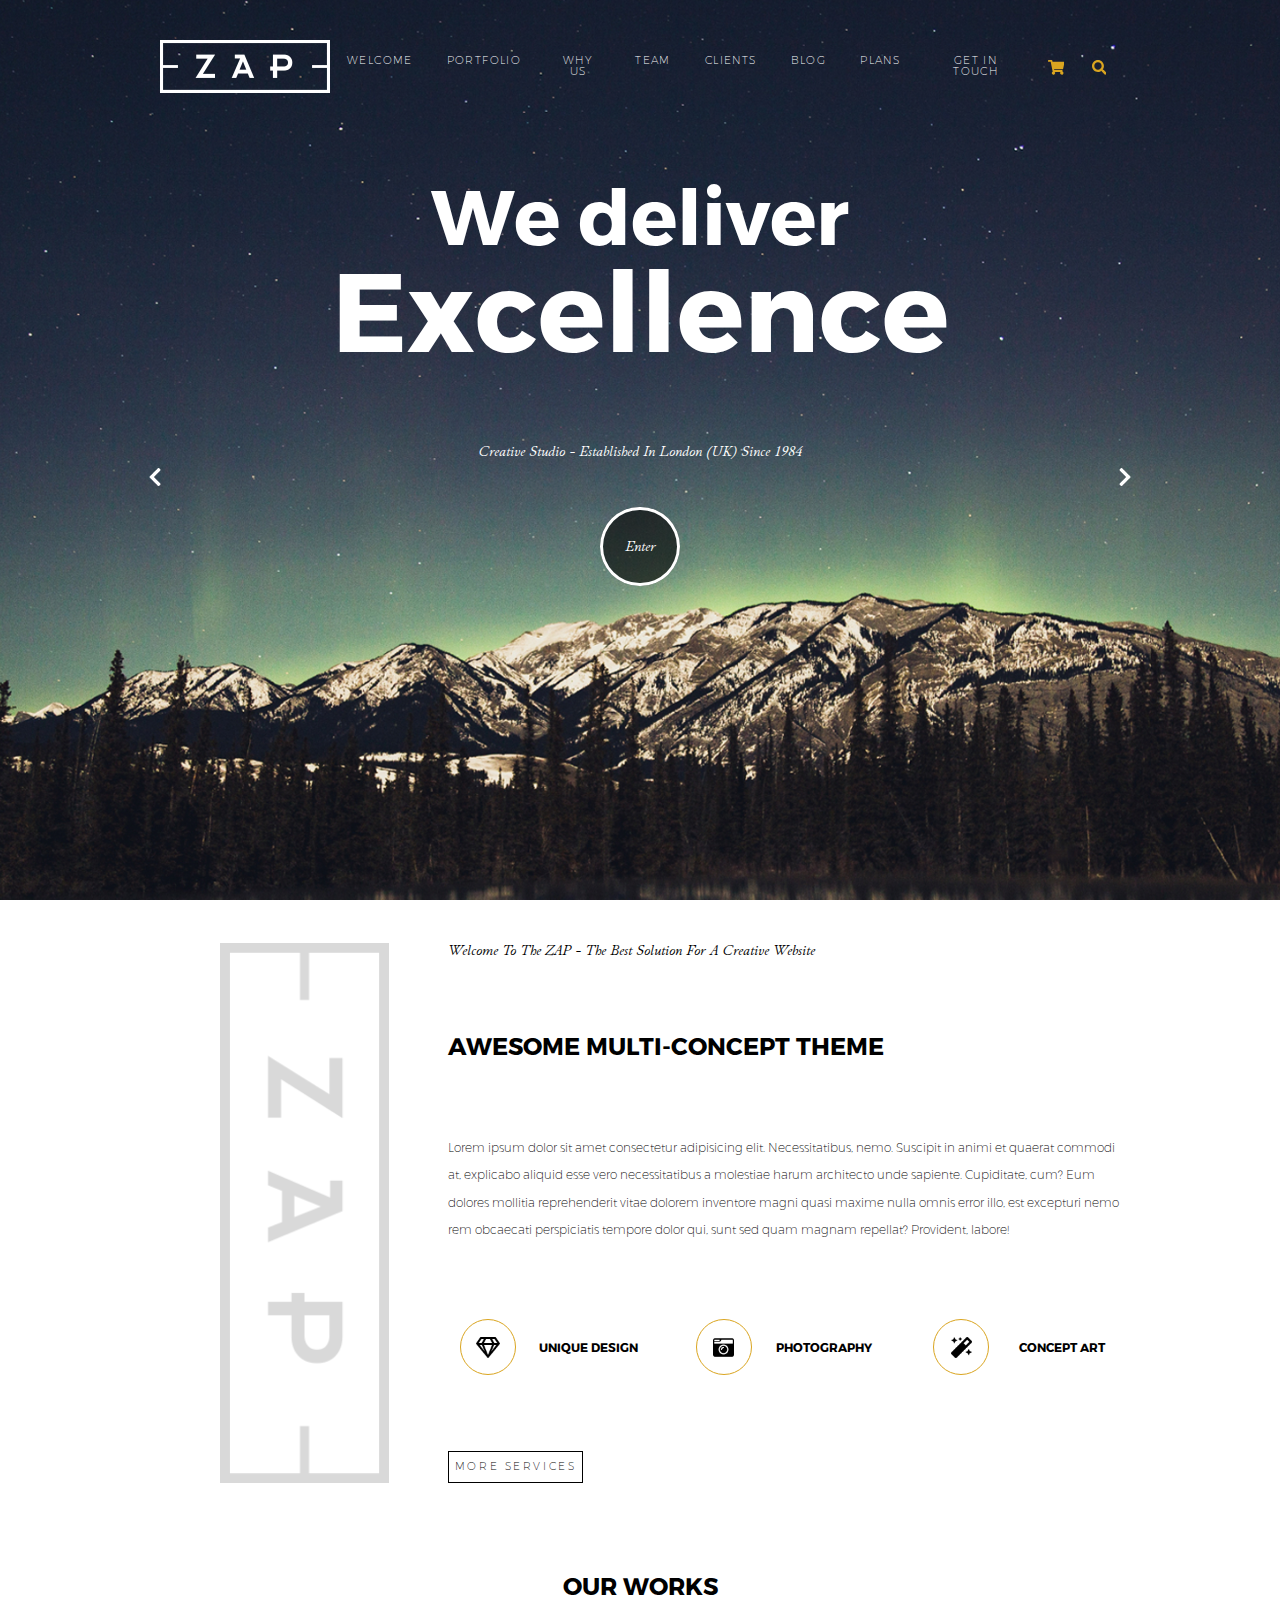
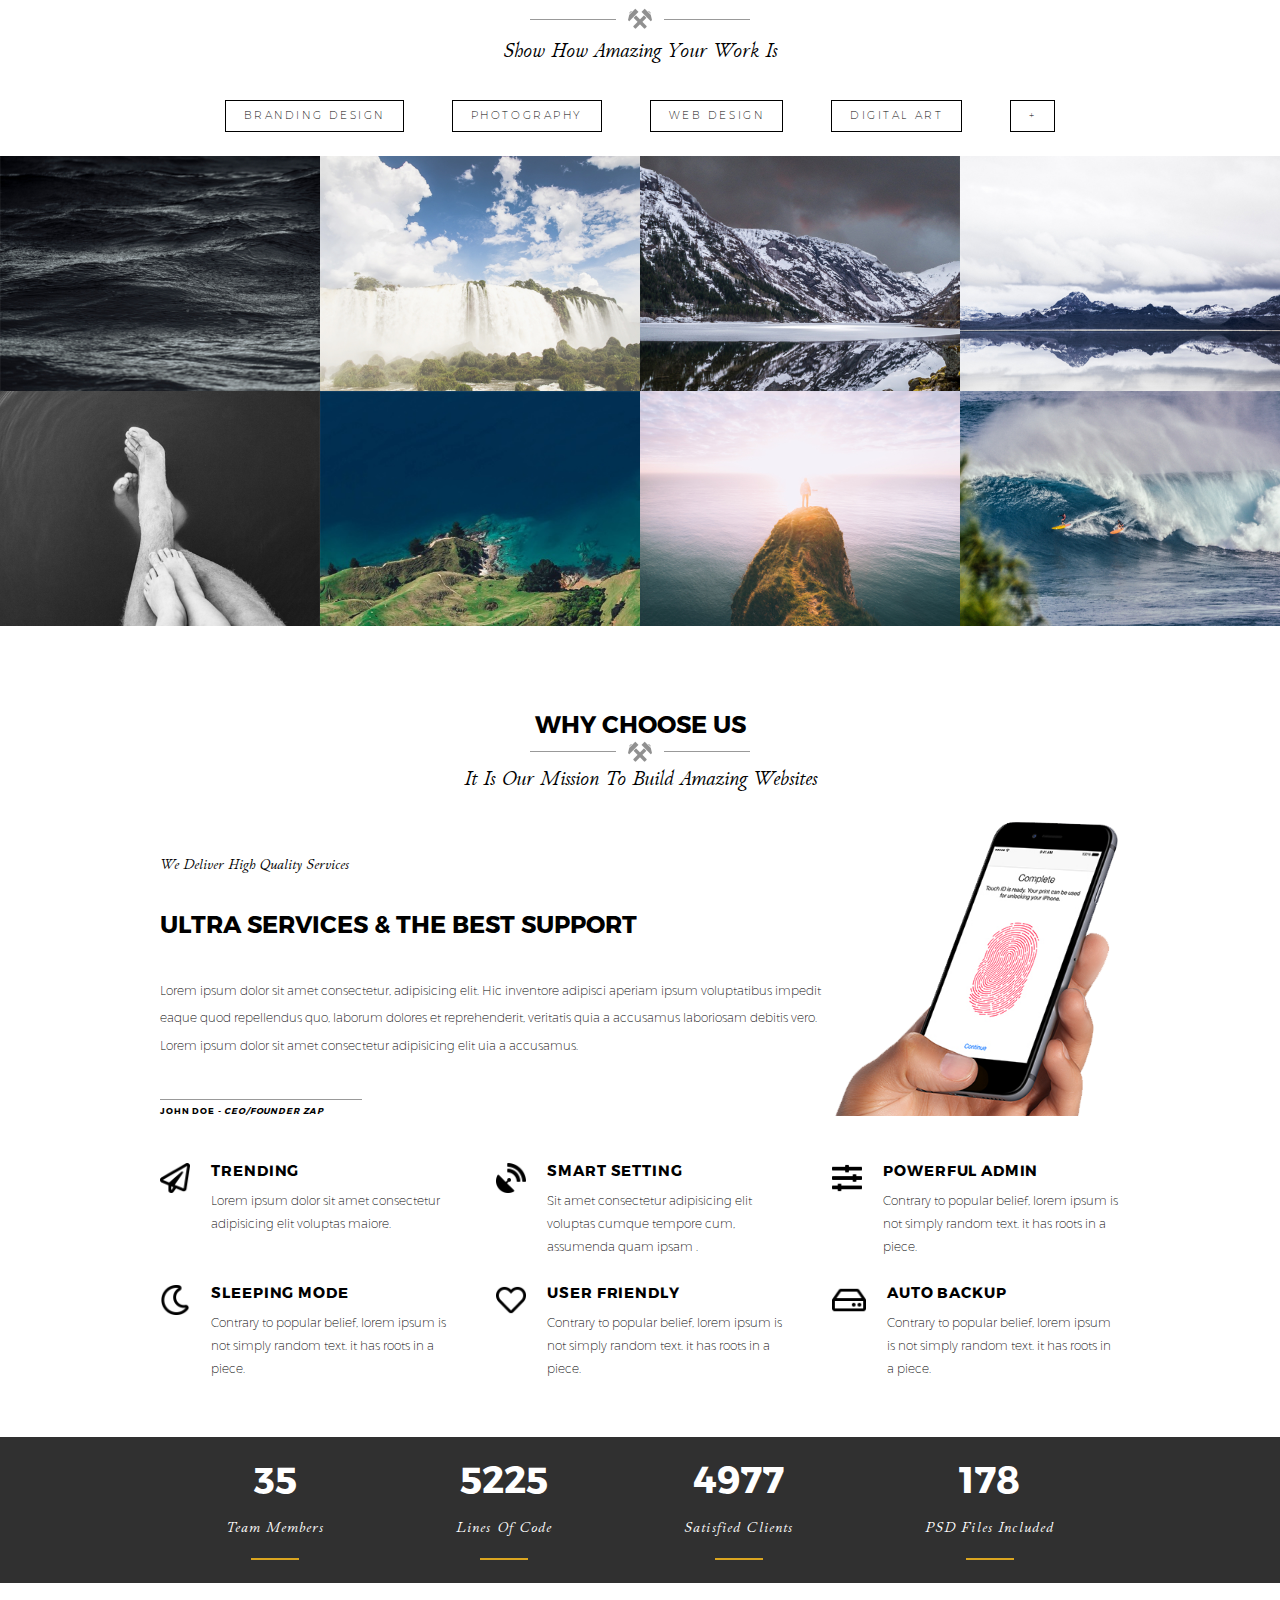
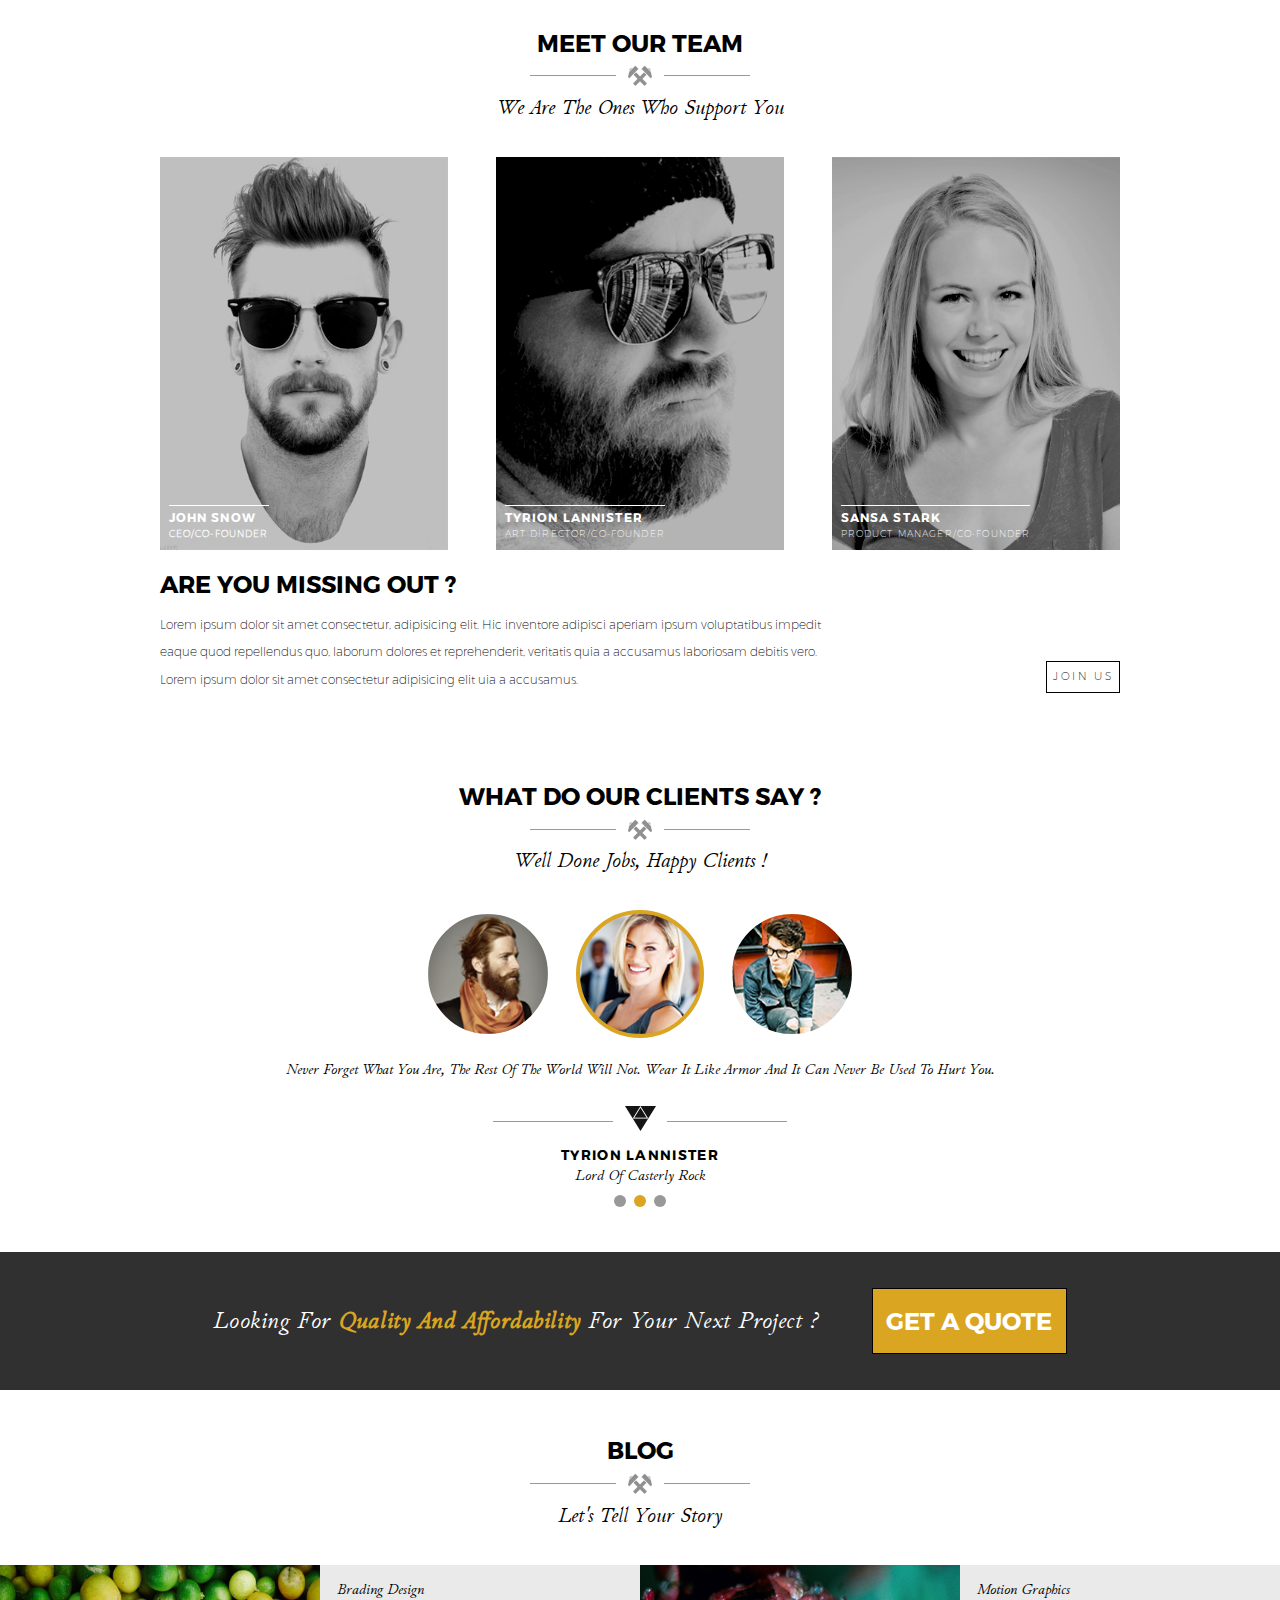
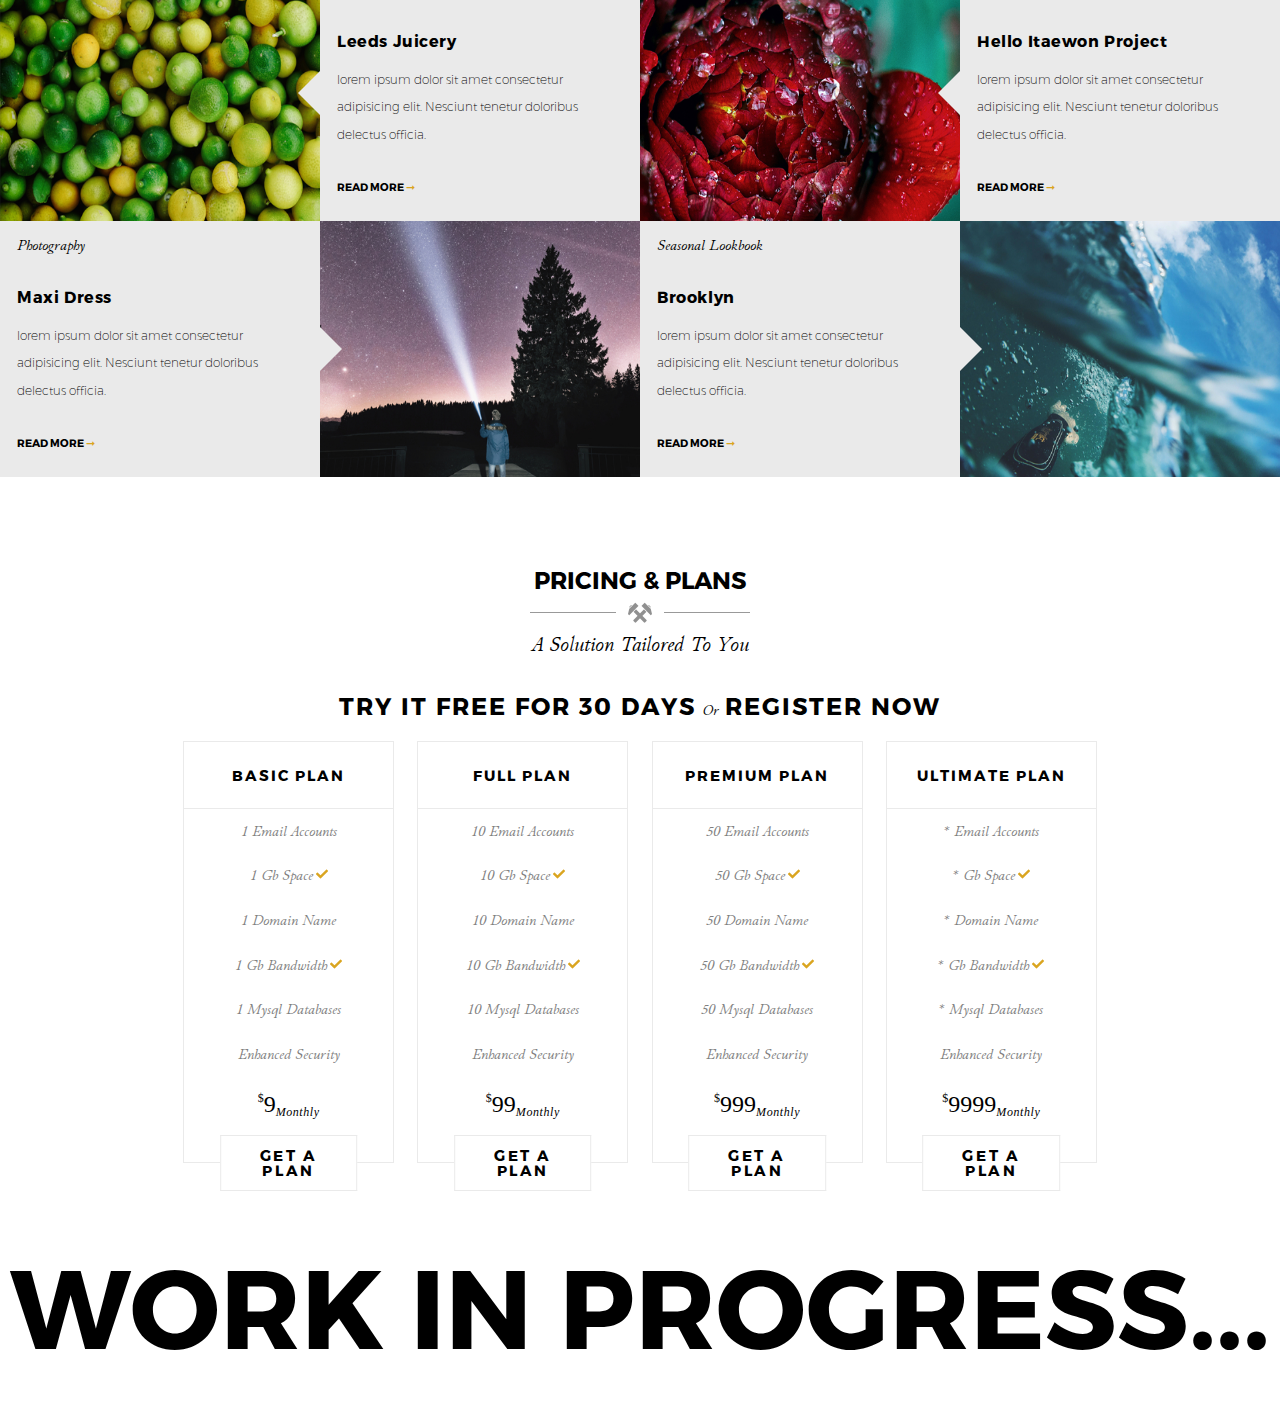
==== commit b5ba797a: "pricing and plans section completed" ====
--- a/index.html
+++ b/index.html
@@ -705,7 +705,7 @@
 
                     <div class="text">
 
-                        <div class="right_triangle_deco"></div>
+                        <div class="triangleDecoRight"></div>
                         <!-- <div class="up_triangle_deco"></div> -->
 
                         <div class="textContent">
@@ -736,7 +736,7 @@
                     </div>
 
                     <div class="text ">
-                        <div class="right_triangle_deco"></div>
+                        <div class="triangleDecoRight"></div>
                         <!-- <div class="up_triangle_deco"></div> -->
 
 
@@ -771,7 +771,7 @@
 
 
                     <div class="text ">
-                        <div class="left_triangle_deco"></div>
+                        <div class="triangleDecoLeft"></div>
                         <!-- <div class="up_triangle_deco"></div> -->
 
                         <div class="textContent">
@@ -801,7 +801,7 @@
                     </div>
 
                     <div class="text ">
-                        <div class="left_triangle_deco"></div>
+                        <div class="triangleDecoLeft"></div>
                         <!-- <div class="up_triangle_deco"></div> -->
 
                         <div class="textContent">
@@ -826,6 +826,372 @@
                         </div>
                     </div>
 
+                </div>
+
+            </div>
+
+        </section>
+
+          <!-- PRICING -->
+          <section id="pricing" class="pricing">
+
+            <div class="content">
+
+                <div class="titleSection">
+                    <div>
+                        <h4 >pricing & plans</h4>
+                    </div>
+                    <div class="imgHammers"><img src="./icons/hammers.png" alt="image-hammers">
+                    </div>
+
+                    <div>
+                        <h5>
+                            A solution tailored to you
+                        </h5>
+                    </div>
+
+                </div>
+
+                <div class="promo">
+                    <h4>try it free for 30 days</h4>
+                    <h5>or</h5>
+                    <h4>register now</h4>
+                </div>
+
+                <div class="tablesContainer">
+
+                    <!-- basic plan -->
+                    <table>
+                        <tr>
+                            <th>
+                                <h4>
+                                    Basic plan
+                                </h4>
+                            </th>
+                        </tr>
+
+                        <tr class="display_none_mobile">
+                            <td>
+                                <h5>1 email accounts</h5>
+                            </td>
+                        </tr>
+
+                        <tr>
+                            <td>
+                                <h5>
+                                    1 gb space
+                                </h5>
+                                <svg class="icon check" viewBox="0 0 512 512">
+                                    <path
+                                        d="M173.898 439.404l-166.4-166.4c-9.997-9.997-9.997-26.206 0-36.204l36.203-36.204c9.997-9.998 26.207-9.998 36.204 0L192 312.69 432.095 72.596c9.997-9.997 26.207-9.997 36.204 0l36.203 36.204c9.997 9.997 9.997 26.206 0 36.204l-294.4 294.401c-9.998 9.997-26.207 9.997-36.204-.001z">
+                                    </path>
+                                </svg>
+
+                            </td>
+                        </tr>
+
+                        <tr class="display_none_mobile">
+                            <td>
+                                <h5>1 domain name</h5>
+                            </td>
+                        </tr>
+
+                        <tr>
+                            <td>
+                                <h5>1 gb bandwidth</h5>
+                                <svg class="icon check" viewBox="0 0 512 512">
+                                    <path
+                                        d="M173.898 439.404l-166.4-166.4c-9.997-9.997-9.997-26.206 0-36.204l36.203-36.204c9.997-9.998 26.207-9.998 36.204 0L192 312.69 432.095 72.596c9.997-9.997 26.207-9.997 36.204 0l36.203 36.204c9.997 9.997 9.997 26.206 0 36.204l-294.4 294.401c-9.998 9.997-26.207 9.997-36.204-.001z">
+                                    </path>
+                                </svg>
+                            </td>
+                        </tr>
+
+                        <tr class="display_none_mobile">
+                            <td>
+                                <h5>
+                                    1 mysql databases
+                                </h5>
+                            </td>
+                        </tr>
+
+                        <tr class="display_none_mobile">
+                            <td>
+                                <h5>
+                                    enhanced security
+                                </h5>
+                            </td>
+                        </tr>
+
+                        <tr>
+                            <td class="amount">
+                                <span class="sign">$</span>
+                                <span class="money">9</span>
+                                <span class="time">monthly</span>
+                            </td>
+                        </tr>
+
+                        <tr>
+                            <td>
+                                <a class="button " href="" target="_blank">
+                                    <h4>
+                                        get a plan
+                                    </h4>
+                                </a>
+                            </td>
+                        </tr>
+
+                    </table>
+
+                    <!-- plan2 -->
+                    <table>
+                        <tr>
+                            <th>
+                                <h4>
+                                    full plan
+                                </h4>
+                            </th>
+                        </tr>
+
+                        <tr class="display_none_mobile">
+                            <td>
+                                <h5>10 email accounts</h5>
+                            </td>
+                        </tr>
+
+                        <tr>
+                            <td>
+                                <h5>
+                                    10 gb space
+                                </h5>
+                                <svg class="icon check" viewBox="0 0 512 512">
+                                    <path
+                                        d="M173.898 439.404l-166.4-166.4c-9.997-9.997-9.997-26.206 0-36.204l36.203-36.204c9.997-9.998 26.207-9.998 36.204 0L192 312.69 432.095 72.596c9.997-9.997 26.207-9.997 36.204 0l36.203 36.204c9.997 9.997 9.997 26.206 0 36.204l-294.4 294.401c-9.998 9.997-26.207 9.997-36.204-.001z">
+                                    </path>
+                                </svg>
+
+                            </td>
+                        </tr>
+
+                        <tr class="display_none_mobile">
+                            <td>
+                                <h5>10 domain name</h5>
+                            </td>
+                        </tr>
+
+                        <tr>
+                            <td>
+                                <h5>10 gb bandwidth</h5>
+                                <svg class="icon check" viewBox="0 0 512 512">
+                                    <path
+                                        d="M173.898 439.404l-166.4-166.4c-9.997-9.997-9.997-26.206 0-36.204l36.203-36.204c9.997-9.998 26.207-9.998 36.204 0L192 312.69 432.095 72.596c9.997-9.997 26.207-9.997 36.204 0l36.203 36.204c9.997 9.997 9.997 26.206 0 36.204l-294.4 294.401c-9.998 9.997-26.207 9.997-36.204-.001z">
+                                    </path>
+                                </svg>
+                            </td>
+                        </tr>
+
+                        <tr class="display_none_mobile">
+                            <td>
+                                <h5>
+                                    10 mysql databases
+                                </h5>
+                            </td>
+                        </tr>
+
+                        <tr class="display_none_mobile">
+                            <td>
+                                <h5>
+                                    enhanced security
+                                </h5>
+                            </td>
+                        </tr>
+
+                        <tr>
+                            <td class="amount">
+                                <span class="sign">$</span>
+                                <span class="money">99</span>
+                                <span class="time">monthly</span>
+                            </td>
+                        </tr>
+
+                        <tr>
+                            <td>
+                                <a class="button " href="" target="_blank">
+                                    <h4>
+                                        get a plan
+                                    </h4>
+                                </a>
+                            </td>
+                        </tr>
+
+                    </table>
+
+                     <!-- plan2 -->
+                     <table>
+                        <tr>
+                            <th>
+                                <h4>
+                                    premium plan
+                                </h4>
+                            </th>
+                        </tr>
+
+                        <tr class="display_none_mobile">
+                            <td>
+                                <h5>50 email accounts</h5>
+                            </td>
+                        </tr>
+
+                        <tr>
+                            <td>
+                                <h5>
+                                    50 gb space
+                                </h5>
+                                <svg class="icon check" viewBox="0 0 512 512">
+                                    <path
+                                        d="M173.898 439.404l-166.4-166.4c-9.997-9.997-9.997-26.206 0-36.204l36.203-36.204c9.997-9.998 26.207-9.998 36.204 0L192 312.69 432.095 72.596c9.997-9.997 26.207-9.997 36.204 0l36.203 36.204c9.997 9.997 9.997 26.206 0 36.204l-294.4 294.401c-9.998 9.997-26.207 9.997-36.204-.001z">
+                                    </path>
+                                </svg>
+
+                            </td>
+                        </tr>
+
+                        <tr class="display_none_mobile">
+                            <td>
+                                <h5>50 domain name</h5>
+                            </td>
+                        </tr>
+
+                        <tr>
+                            <td>
+                                <h5>50 gb bandwidth</h5>
+                                <svg class="icon check" viewBox="0 0 512 512">
+                                    <path
+                                        d="M173.898 439.404l-166.4-166.4c-9.997-9.997-9.997-26.206 0-36.204l36.203-36.204c9.997-9.998 26.207-9.998 36.204 0L192 312.69 432.095 72.596c9.997-9.997 26.207-9.997 36.204 0l36.203 36.204c9.997 9.997 9.997 26.206 0 36.204l-294.4 294.401c-9.998 9.997-26.207 9.997-36.204-.001z">
+                                    </path>
+                                </svg>
+                            </td>
+                        </tr>
+
+                        <tr class="display_none_mobile">
+                            <td>
+                                <h5>
+                                    50 mysql databases
+                                </h5>
+                            </td>
+                        </tr>
+
+                        <tr class="display_none_mobile">
+                            <td>
+                                <h5>
+                                    enhanced security
+                                </h5>
+                            </td>
+                        </tr>
+
+                        <tr>
+                            <td class="amount">
+                                <span class="sign">$</span>
+                                <span class="money">999</span>
+                                <span class="time">monthly</span>
+                            </td>
+                        </tr>
+
+                        <tr>
+                            <td>
+                                <a class="button " href="" target="_blank">
+                                    <h4>
+                                        get a plan
+                                    </h4>
+                                </a>
+                            </td>
+                        </tr>
+
+                    </table>
+
+                     <!-- basic plan2 -->
+                     <table>
+                        <tr>
+                            <th>
+                                <h4>
+                                    ultimate plan
+                                </h4>
+                            </th>
+                        </tr>
+
+                        <tr class="display_none_mobile">
+                            <td>
+                                <h5>* email accounts</h5>
+                            </td>
+                        </tr>
+
+                        <tr>
+                            <td>
+                                <h5>
+                                    * gb space
+                                </h5>
+                                <svg class="icon check" viewBox="0 0 512 512">
+                                    <path
+                                        d="M173.898 439.404l-166.4-166.4c-9.997-9.997-9.997-26.206 0-36.204l36.203-36.204c9.997-9.998 26.207-9.998 36.204 0L192 312.69 432.095 72.596c9.997-9.997 26.207-9.997 36.204 0l36.203 36.204c9.997 9.997 9.997 26.206 0 36.204l-294.4 294.401c-9.998 9.997-26.207 9.997-36.204-.001z">
+                                    </path>
+                                </svg>
+
+                            </td>
+                        </tr>
+
+                        <tr class="display_none_mobile">
+                            <td>
+                                <h5>* domain name</h5>
+                            </td>
+                        </tr>
+
+                        <tr>
+                            <td>
+                                <h5>* gb bandwidth</h5>
+                                <svg class="icon check" viewBox="0 0 512 512">
+                                    <path
+                                        d="M173.898 439.404l-166.4-166.4c-9.997-9.997-9.997-26.206 0-36.204l36.203-36.204c9.997-9.998 26.207-9.998 36.204 0L192 312.69 432.095 72.596c9.997-9.997 26.207-9.997 36.204 0l36.203 36.204c9.997 9.997 9.997 26.206 0 36.204l-294.4 294.401c-9.998 9.997-26.207 9.997-36.204-.001z">
+                                    </path>
+                                </svg>
+                            </td>
+                        </tr>
+
+                        <tr class="display_none_mobile">
+                            <td>
+                                <h5>
+                                    * mysql databases
+                                </h5>
+                            </td>
+                        </tr>
+
+                        <tr class="display_none_mobile">
+                            <td>
+                                <h5>
+                                    enhanced security
+                                </h5>
+                            </td>
+                        </tr>
+
+                        <tr>
+                            <td class="amount">
+                                <span class="sign">$</span>
+                                <span class="money">9999</span>
+                                <span class="time">monthly</span>
+                            </td>
+                        </tr>
+
+                        <tr>
+                            <td>
+                                <a class="button " href="" target="_blank">
+                                    <h4>
+                                        get a plan
+                                    </h4>
+                                </a>
+                            </td>
+                        </tr>
+
+                    </table>
+                    
                 </div>
 
             </div>
--- a/styles.css
+++ b/styles.css
@@ -911,16 +911,12 @@
 
 /* DECO */
 
-.right_triangle_deco {
+.triangleDecoRight {
   display: inline-block;
   border-top: 2.222rem solid transparent;
   border-bottom: 2.222rem solid transparent;
   border-left: 2.222rem solid transparent;
-  /* border-right: 2.222rem solid transparent; */
-  /* border-top: 2.222rem solid red; */
-  /* border-bottom: 2.222rem solid greenyellow; */
-  /* border-left: 2.222rem solid blue; */
-  border-right: 2.222rem solid purple;
+  /* border-right: 2.222rem solid purple; */
   border-right: 2.222rem solid #eaeaea;
   z-index: 1;
   position: absolute;
@@ -929,17 +925,13 @@
   left: -7%;
 }
 
-.left_triangle_deco {
+.triangleDecoLeft {
   display: inline-block;
   border-top: 2.222rem solid transparent;
   border-bottom: 2.222rem solid transparent;
-  /* border-left: 2.222rem solid transparent; */
   border-right: 2.222rem solid transparent;
-  /* border-top: 2.222rem solid red; */
-  /* border-bottom: 2.222rem solid greenyellow; */
-  border-left: 2.222rem solid blue;
+  /* border-left: 2.222rem solid blue;  */
   border-left: 2.222rem solid #eaeaea;
-  /* border-right: 2.222rem solid purple; */
   z-index: 1;
   position: absolute;
   transform: translate(-50%, -50%);
@@ -950,14 +942,10 @@
 .up_triangle_deco {
   display: inline-block;
   border-top: 2.222rem solid transparent;
-  /* border-bottom: 2.222rem solid transparent; */
   border-left: 2.222rem solid transparent;
   border-right: 2.222rem solid transparent;
-  /* border-top: 2.222rem solid red; */
-  border-bottom: 2.222rem solid greenyellow;
+  /* border-bottom: 2.222rem solid greenyellow; */
   border-bottom: 2.222rem solid #eaeaea;
-  /* border-left: 2.222rem solid blue; */
-  /* border-right: 2.222rem solid purple; */
   z-index: 1;
   position: absolute;
   transform: rotate(1deg);
@@ -968,15 +956,11 @@
 
 .down_triangle_deco {
   display: inline-block;
-  /* border-top: 2.222rem solid transparent; */
   border-bottom: 2.222rem solid transparent;
   border-left: 2.222rem solid transparent;
   border-right: 2.222rem solid transparent;
-  border-top: 2.222rem solid red;
+  /* border-top: 2.222rem solid red; */
   border-top: 2.222rem solid #eaeaea;
-  /* border-bottom: 2.222rem solid greenyellow; */
-  /* border-left: 2.222rem solid blue; */
-  /* border-right: 2.222rem solid purple; */
   z-index: 1;
   position: absolute;
   transform: rotate(1deg);
@@ -984,3 +968,109 @@
   top: 110%;
   left: 50%;
 }
+
+/* pricing main */
+
+.pricing .promo {
+  padding: 0rem 0rem 1.944rem 0rem;
+}
+
+.pricing .promo h4 {
+  /* font-size: 1.111rem; */
+  letter-spacing: 0.167rem;
+  display: inline-block;
+}
+
+.pricing .promo h5 {
+  display: inline-block;
+  padding: 0rem 0.278rem;
+}
+
+/* tables */
+
+.pricing .tablesContainer {
+  width: 100%;
+  display: flex;
+  justify-content: space-evenly;
+}
+
+.pricing .tablesContainer div {
+  position: relative;
+}
+
+.pricing table {
+  width: 22%;
+  border: 0.048rem solid #eaeaea;
+  position: relative;
+}
+
+.pricing table h4 {
+  font-size: 1.25rem;
+  font-size: 1.25rem;
+  padding: 1rem 1rem;
+  color: black;
+}
+
+.pricing table h5 {
+  display: inline-block;
+}
+
+.pricing tr th {
+  border-bottom: 0.048rem solid #eaeaea;
+  letter-spacing: 0.167rem;
+  padding: 1.111rem 1.111rem;
+}
+
+.pricing tr td {
+  text-transform: capitalize;
+  padding: 1.222rem 1.944rem;
+  color: grey;
+}
+
+.pricing .check {
+  height: 1rem;
+  fill: goldenrod;
+}
+.pricing .amount {
+  display: flex;
+  justify-content: center;
+}
+
+.pricing .sign {
+  color: black;
+}
+
+.pricing .money {
+  color: black;
+  font-size: 2rem;
+}
+
+.pricing .time {
+  font-weight: 300;
+  color: black;
+  font-size: 1rem;
+  font-style: italic;
+  letter-spacing: 0.048rem;
+  padding: 1.222rem 0rem 0rem 0rem;
+}
+
+.pricing .button {
+  width: 65%;
+  display: table;
+  background-color: white;
+  position: absolute;
+  top: 100%;
+  left: 50%;
+  transform: translate(-50%, -50%);
+  margin: 0rem 0rem 0rem 0rem;
+  border: 0.048rem solid #eaeaea;
+}
+
+.pricing .button:hover {
+  background-color: black;
+  border: 1px solid black;
+}
+
+.pricing table tr td h4:hover {
+  color: white;
+}
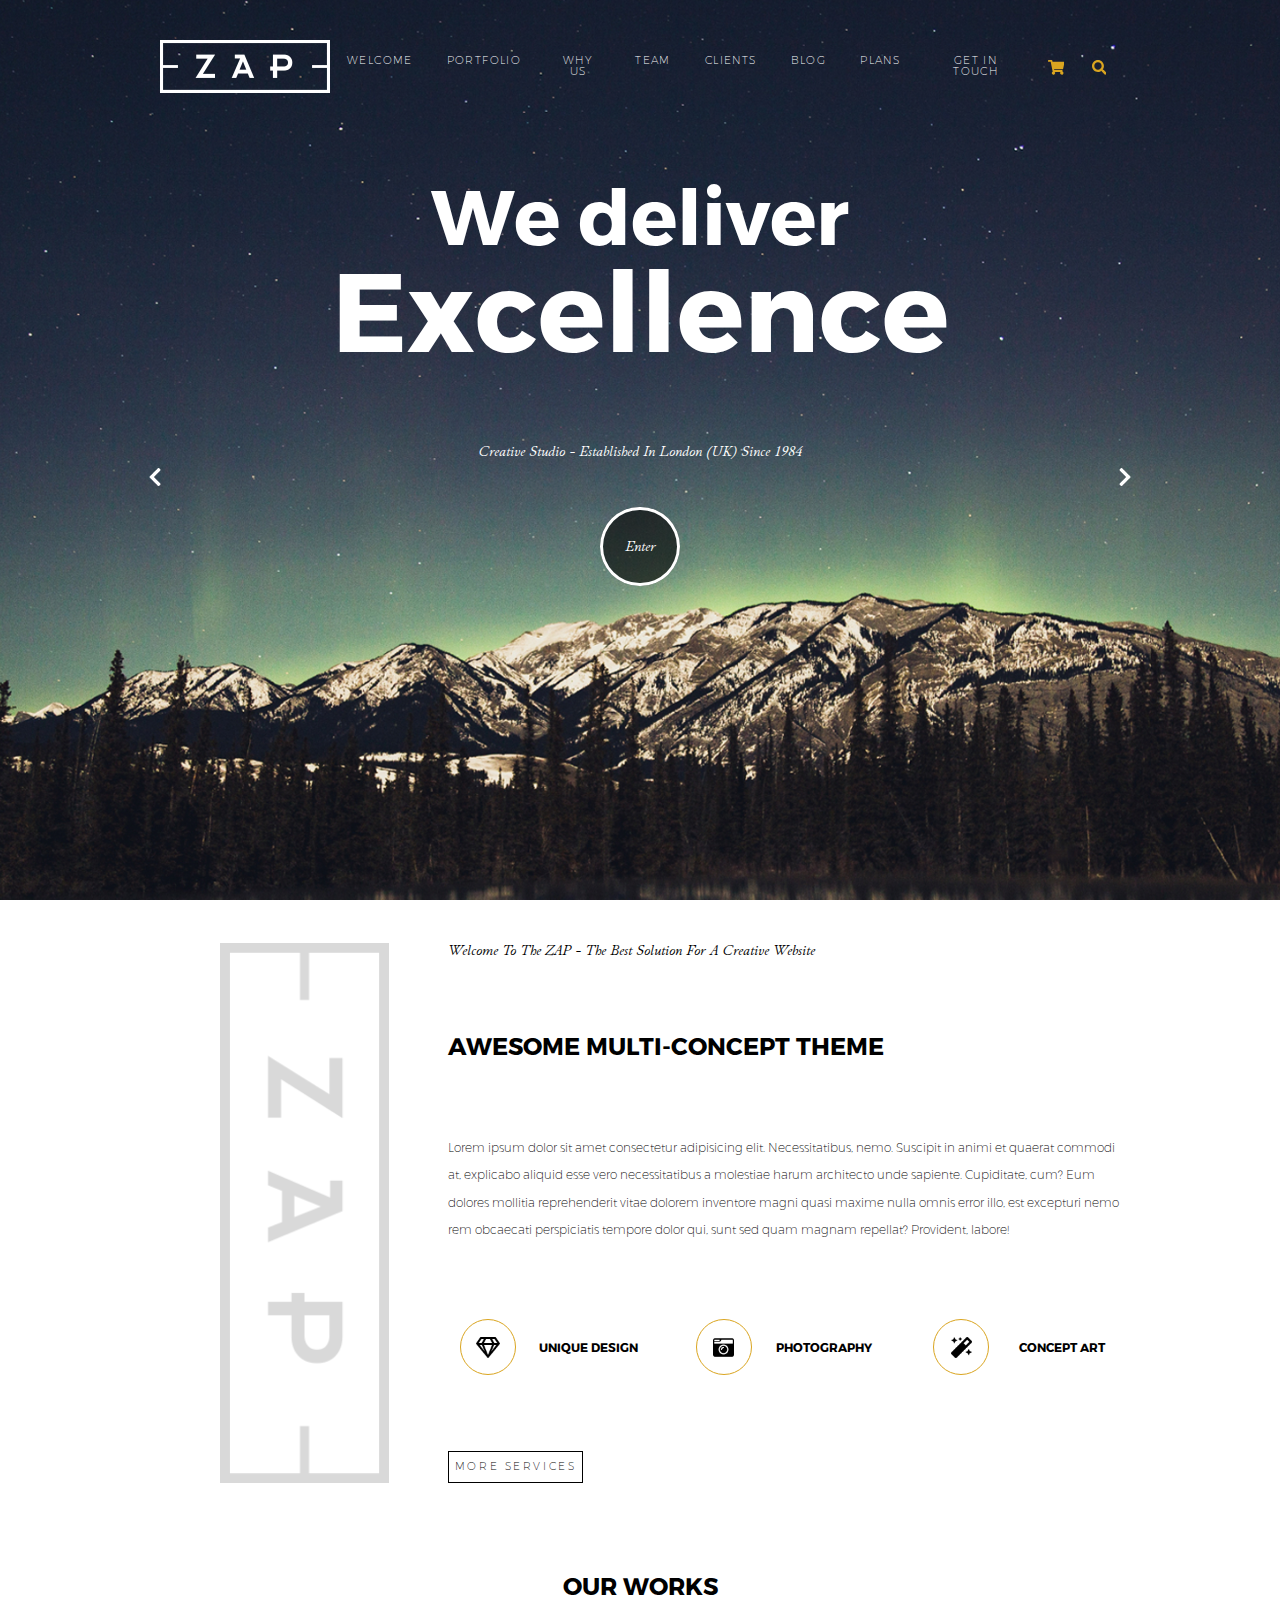
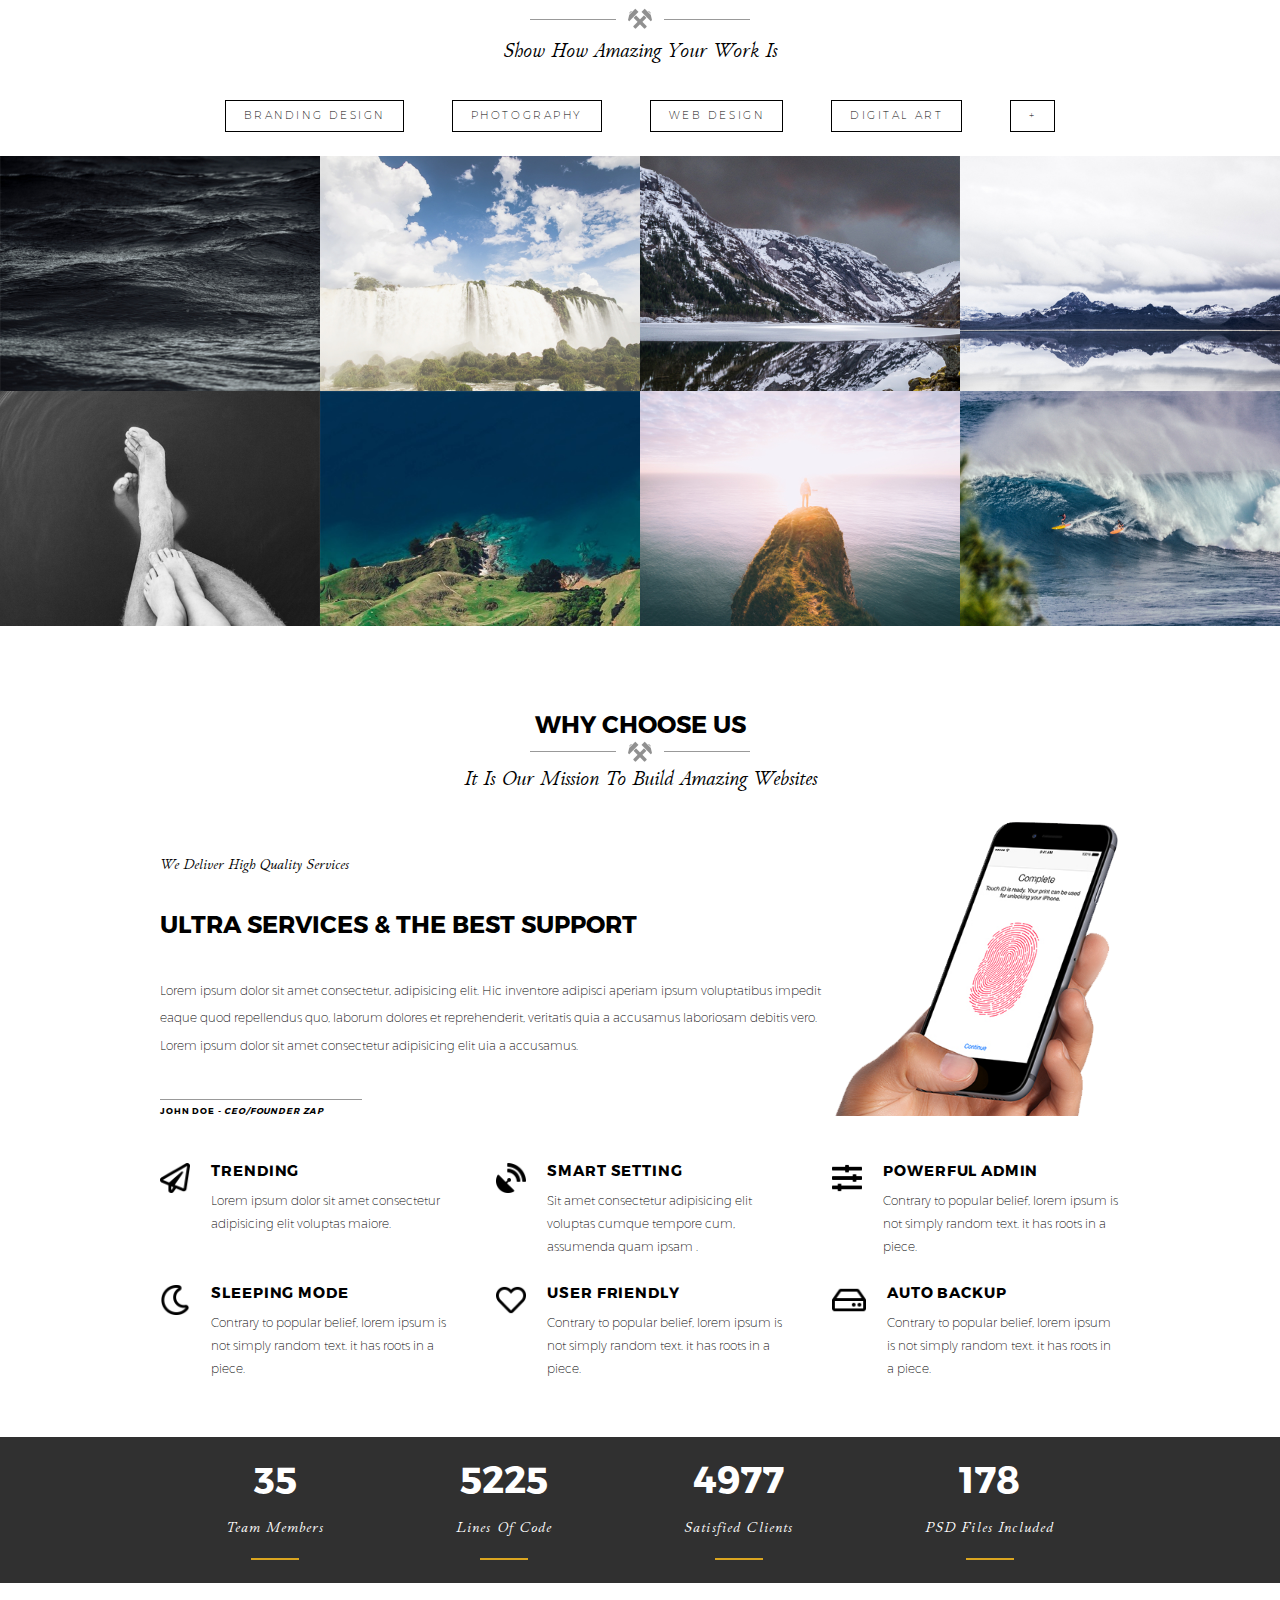
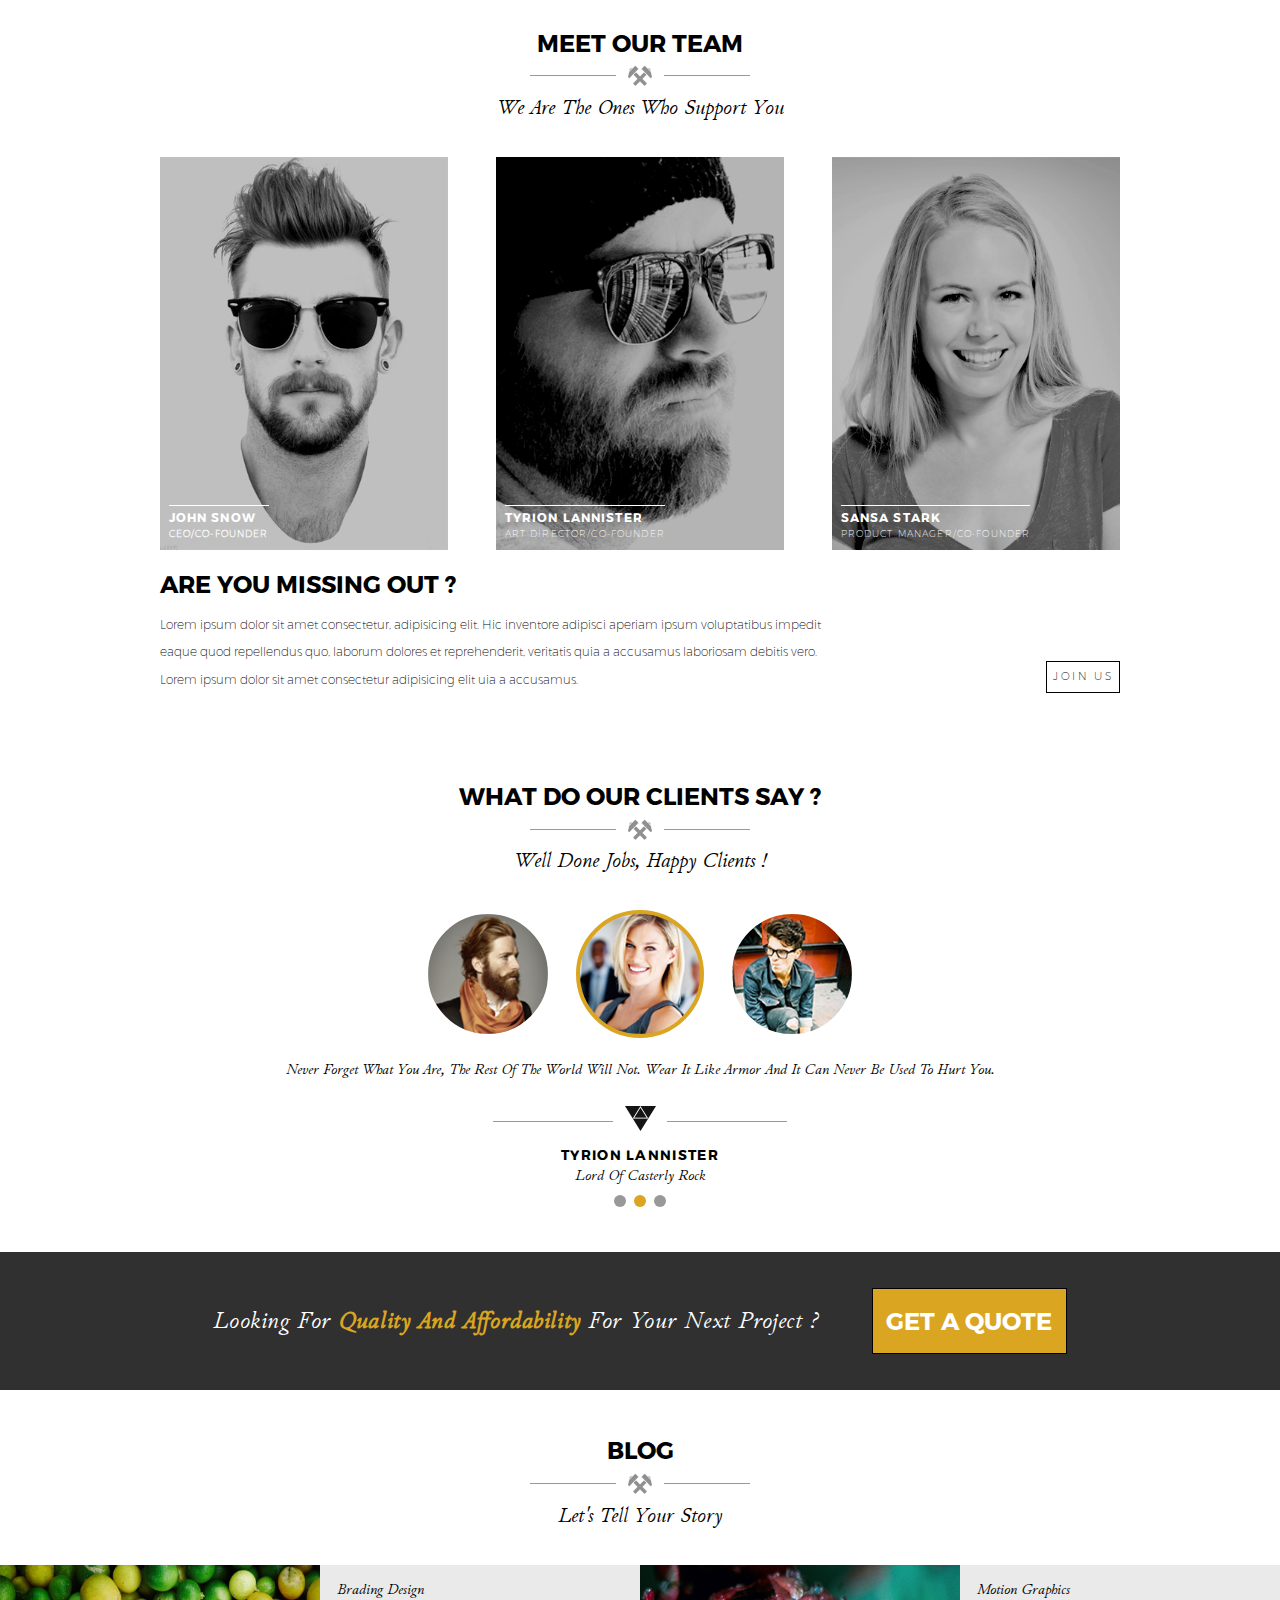
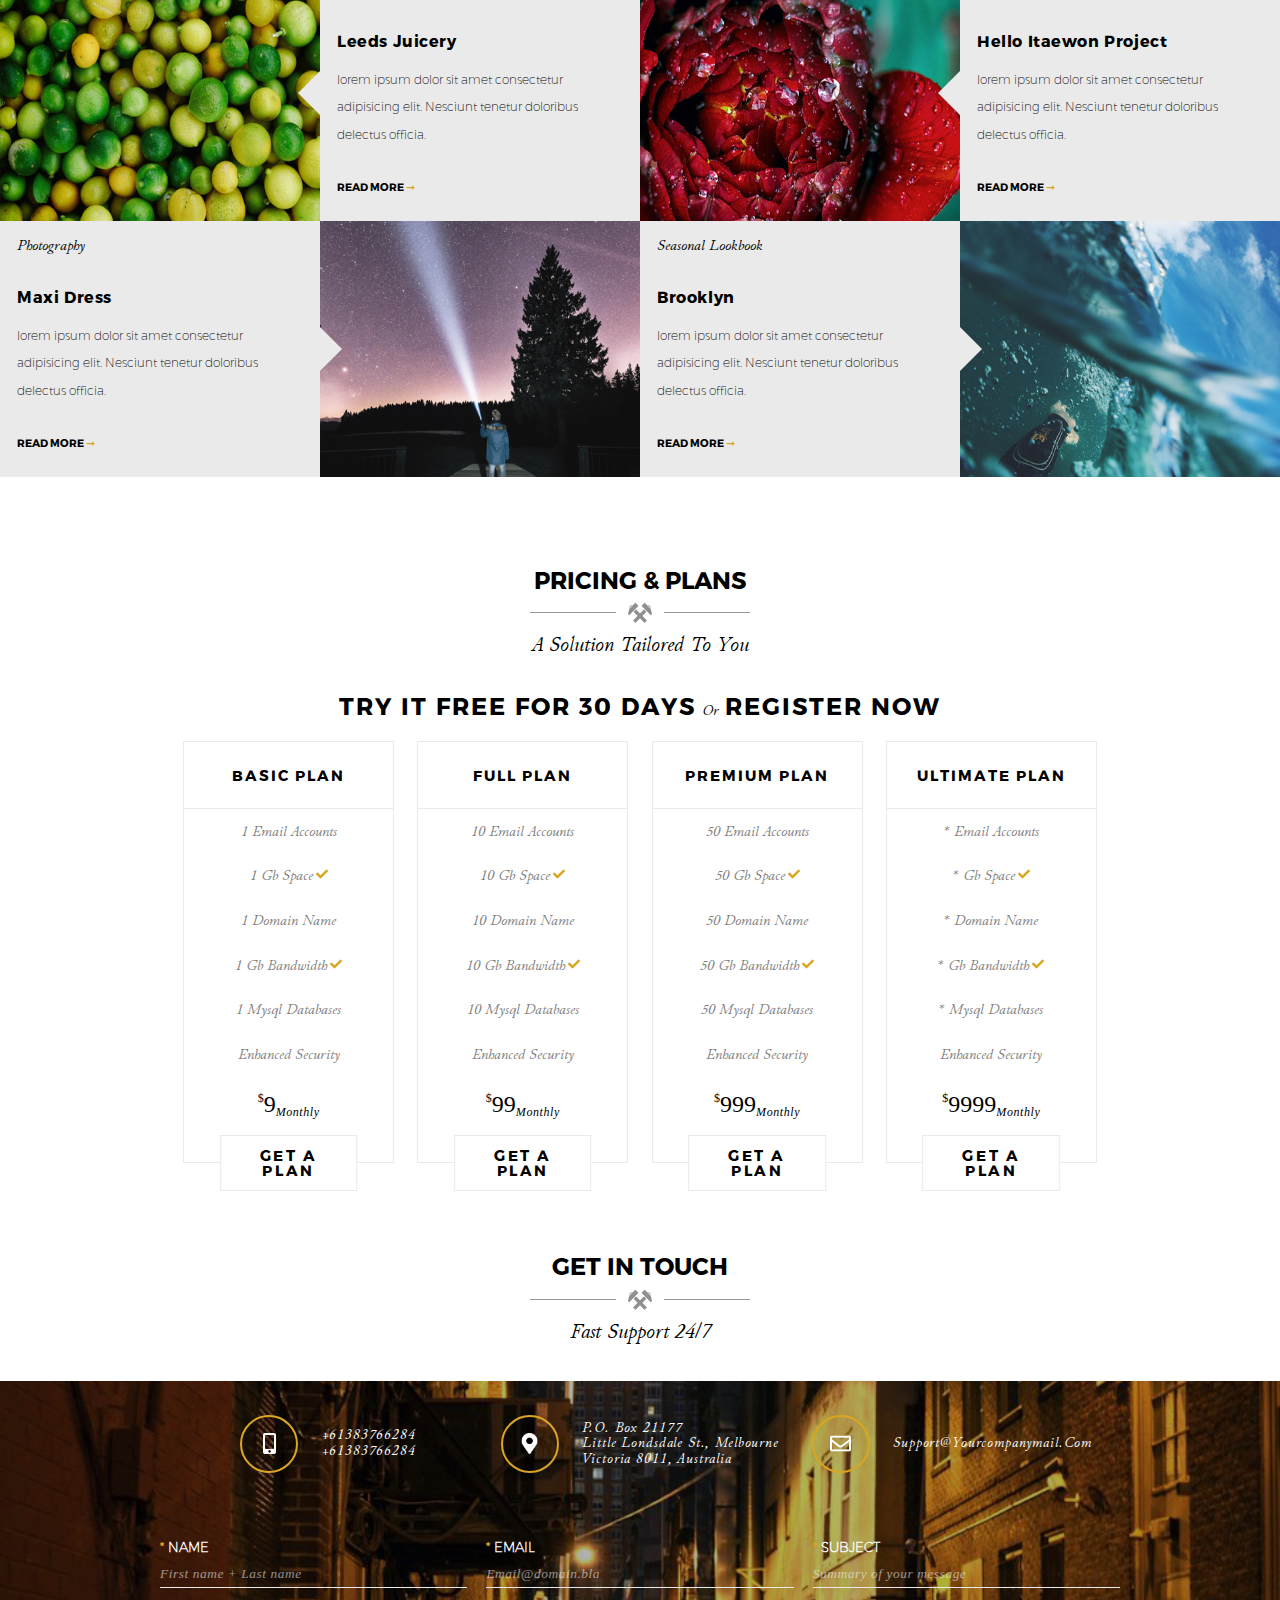
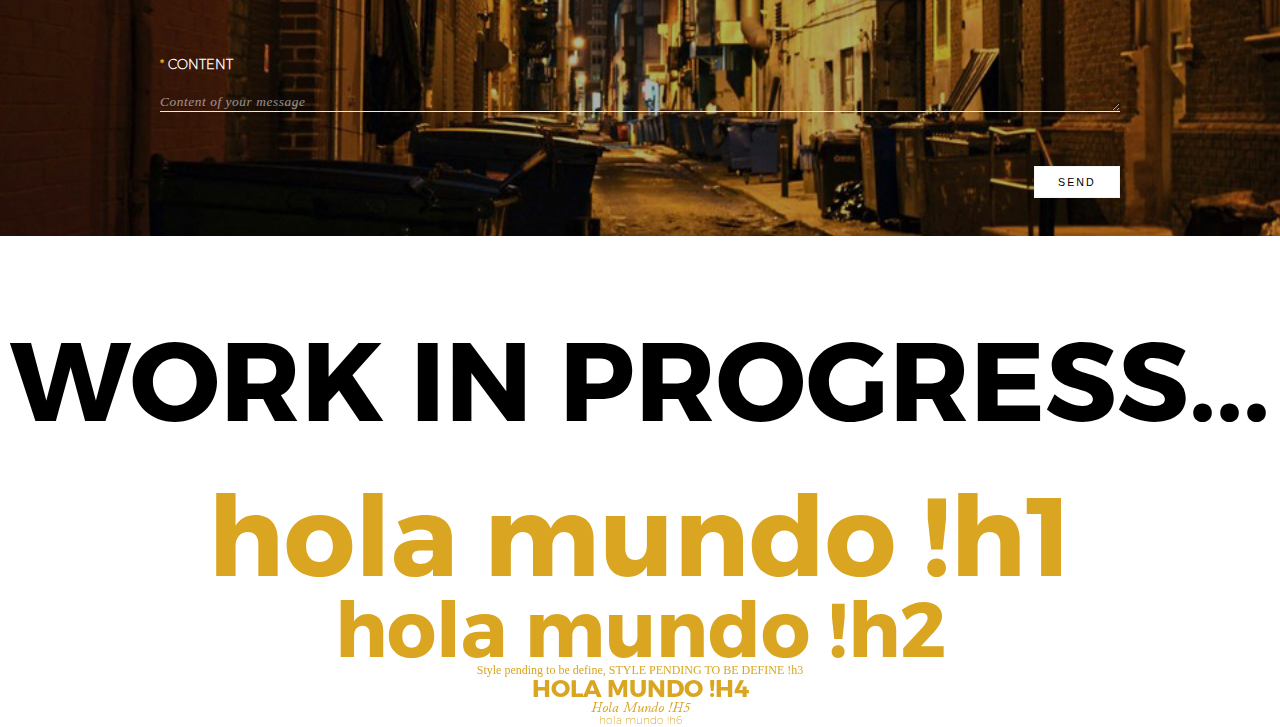
==== commit 771ba7dd: "get in touch section completed" ====
--- a/index.html
+++ b/index.html
@@ -843,7 +843,6 @@
                     </div>
                     <div class="imgHammers"><img src="./icons/hammers.png" alt="image-hammers">
                     </div>
-
                     <div>
                         <h5>
                             A solution tailored to you
@@ -1198,6 +1197,140 @@
 
         </section>
 
+           <!-- GET IN TOUCH -->
+           <section id="getInTouch" class="getInTouch">
+
+            <div class="content">
+
+                <div class="titleSection">
+                    <div>
+                        <h4>get in touch</h4>
+                    </div>
+                    <div class="imgHammers">
+                        <img src="./icons/hammers.png" alt="image-hammers">
+                    </div>
+                    <div>
+                         <h5>fast support 24/7</h5>
+                    </div>
+                </div>
+
+            </div>
+
+            <div class="contact">
+
+                <div class="content">
+
+                    <div class="info">
+
+                        <div class="infoItem">
+
+                            <div class="icon mobile"></div>
+                            <div class="text">
+
+                                <h5>+61383766284</h5>
+                                <h5>+61383766284</h5>
+
+                            </div>
+                        </div>
+                        <div class="infoItem">
+
+                            <div class="icon mapMarker"></div>
+                            <div class="text">
+
+                                <h5>P.O. Box 21177</h5>
+                                <h5>Little Londsdale St., Melbourne</h5>
+                                <h5>Victoria 8011, Australia</h5>
+
+                            </div>
+                        </div>
+                        <div class="infoItem">
+                            <div class="icon envelope"></div>
+                            <div class="text">
+                                <a href="mailto:pepe@perez.com">
+                                    <h5>support@yourcompanymail.com</h5>
+                                </a>
+
+                            </div>
+                        </div>
+
+                    </div>  
+
+                    <div class="data">
+
+                        <form action="">
+
+                            <div class="formItemContainer">
+
+                                <div class="formItem">
+                                    <label for="name">
+                                        <h6>
+                                            <strong>
+                                                <span class="tostaoColor">*</span>
+                                            </strong>
+                                            name
+                                        </h6>
+                                    </label>
+                                    <input type="text" name="name" id="name" placeholder="First name + Last name">
+                                </div>
+
+                                <div class="formItem">
+                                    <label for="email">
+                                        <h6><strong>
+                                                <span class="tostaoColor">*</span>
+                                            </strong>email</h6>
+                                    </label>
+                                    <input type="text" name="email" id="email" placeholder="Email@domain.bla">
+                                </div>
+
+                                <div class="formItem">
+                                    <label for="subject">
+                                        <h6><strong>
+                                                <span class="tostaoColor">*</span>
+                                            </strong>subject</h6>
+                                    </label>
+                                    <input type="text" name="subject" id="subject"
+                                        placeholder="Summary of your message">
+                                </div>
+
+
+                                <div class="formItemB">
+                                    <label for="content">
+                                        <h6><strong>
+                                                <span class="tostaoColor">*</span>
+                                            </strong>content</h6>
+                                    </label>
+                                    <textarea name="content" id="content"
+                                        placeholder="Content of your message"></textarea>
+                                </div>
+
+                            </div>
+
+                            <div class="buttonContainer">
+                            <!-- <div class="button"> -->
+                                <input type="submit" value="send" class="clickable" >
+                            </div>
+
+                        </form>
+
+                    </div>
+                </div>
+
+            </div>
+
+        </section>
+
+
+
+
+
+
+
+
+
+
+
+
+
         <section>
             <h1>WORK IN PROGRESS...</h1>
         </section>
@@ -1209,7 +1342,7 @@
 
 
     <!-- add fake and test content under  this line -->
-<!-- 
+
     <div class=" section refe">
         <h1>hola mundo !h1</h1>
         <h2>hola mundo !h2</h2>
@@ -1217,7 +1350,7 @@
         <h4>hola mundo !h4</h4>
         <h5>hola mundo !h5</h5>
         <h6>hola mundo !h6</h6>
-    </div> -->
+    </div>
 
 
 </body>--- a/styles.css
+++ b/styles.css
@@ -1074,3 +1074,151 @@
 .pricing table tr td h4:hover {
   color: white;
 }
+
+/* GET IN TOUCH */
+
+.getInTouch .contact {
+  background-image: url(./images/backalley1.jpg);
+  position: relative;
+  background-position: center;
+  background-repeat: no-repeat;
+  background-size: cover;
+}
+
+.getInTouch .info {
+  display: flex;
+  justify-content: space-evenly;
+  padding: 1.429rem 0rem 1.429rem 0rem;
+}
+
+.getInTouch .infoItem {
+  width: 30%;
+  display: flex;
+  justify-content: center;
+  align-items: center;
+  padding: 1.444rem 0rem;
+}
+
+.getInTouch .infoItem .icon {
+  height: 4.5rem;
+  width: 4.5rem;
+  border: 0.214rem solid goldenrod;
+  border-radius: 50%;
+  background-position: center;
+  background-size: auto 1.785rem;
+  background-repeat: no-repeat;
+}
+
+.getInTouch .infoItem .mobile {
+  background-image: url(./icons/mobile.png);
+}
+
+.getInTouch .infoItem .mapMarker {
+  background-image: url(./icons/mapMarker.png);
+}
+
+.getInTouch .infoItem .envelope {
+  background-image: url(./icons/envelope.png);
+}
+
+.getInTouch .infoItem .text {
+  justify-content: space-evenly;
+  margin: 0rem 0rem 0rem 1.944rem;
+}
+
+.getInTouch .infoItem .text h5 {
+  color: white;
+  font-size: 1.143rem;
+  font-weight: 400;
+  padding: 0.071rem 0rem;
+  text-align: left;
+  letter-spacing: 0.071rem;
+}
+
+.getInTouch .data {
+  width: 100%;
+}
+
+.getInTouch .data .formItemContainer {
+  width: 100%;
+  display: flex;
+  flex-direction: row;
+  flex-wrap: wrap;
+  justify-content: space-between;
+}
+
+.getInTouch .data .formItemContainer .formItem,
+.formItemB {
+  width: 32%;
+  max-width: 100%;
+  text-align: left;
+  padding: 2.778rem 0rem 2.5rem 0rem;
+}
+
+.getInTouch .data .formItemContainer .formItemB {
+  width: 100%;
+}
+
+.getInTouch .data h6 {
+  color: white;
+  text-transform: uppercase;
+  font-size: 1.111rem;
+  font-weight: 700;
+}
+
+.getInTouch form {
+  position: relative;
+  padding: 0rem 0rem 1.667rem 0rem;
+}
+
+::placeholder {
+  color: whitesmoke;
+  opacity: 0.55;
+  font-style: italic;
+}
+
+.getInTouch .formItem input[type="text"],
+textarea {
+  width: 100%;
+  border-top: 0.048rem transparent;
+  border-left: 0.048rem transparent;
+  border-right: 0.048rem transparent;
+  border-bottom: 0.048rem solid #eaeaea;
+  background: transparent;
+  color: white;
+  font-family: "trueno";
+  font-size: 1.111rem;
+  font-weight: 100;
+  letter-spacing: 0.048rem;
+  line-height: 1.667rem;
+  padding: 1.111rem 0rem;
+  margin: 0.556rem 0rem;
+}
+
+.getInTouch .formItemB textarea {
+  height: 2.778rem;
+}
+
+.getInTouch input[type="submit"] {
+  font-size: 0.889rem;
+  font-weight: 100;
+  letter-spacing: 0.167rem;
+  font-style: normal;
+  text-transform: uppercase;
+  padding: 0.778rem 1.944rem;
+  border: 0.048rem solid whitesmoke;
+  color: black;
+  display: block;
+  background-color: white;
+  margin: 1.444rem 0rem;
+}
+
+.getInTouch input[type="submit"]:hover {
+  color: white;
+  background-color: black;
+}
+
+.getInTouch .buttonContainer   {
+  display: flex;
+  justify-content: flex-end;
+}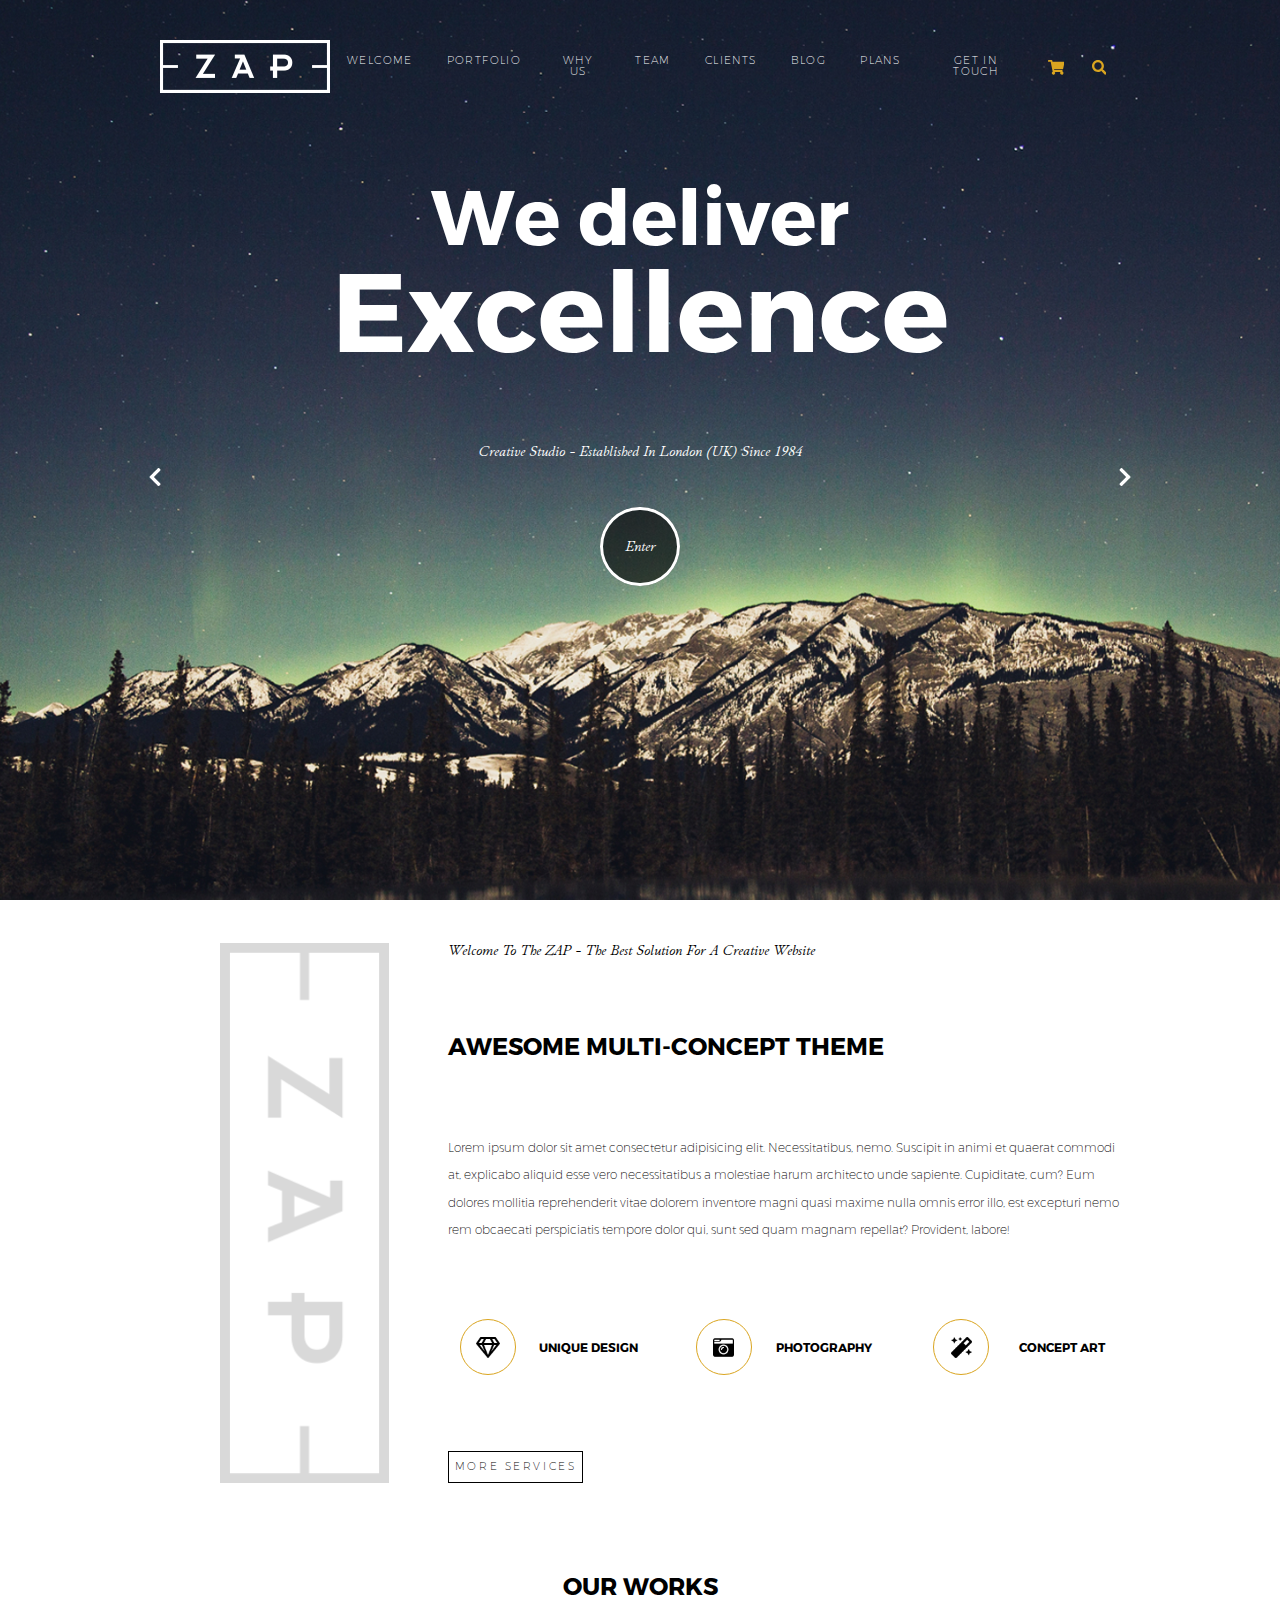
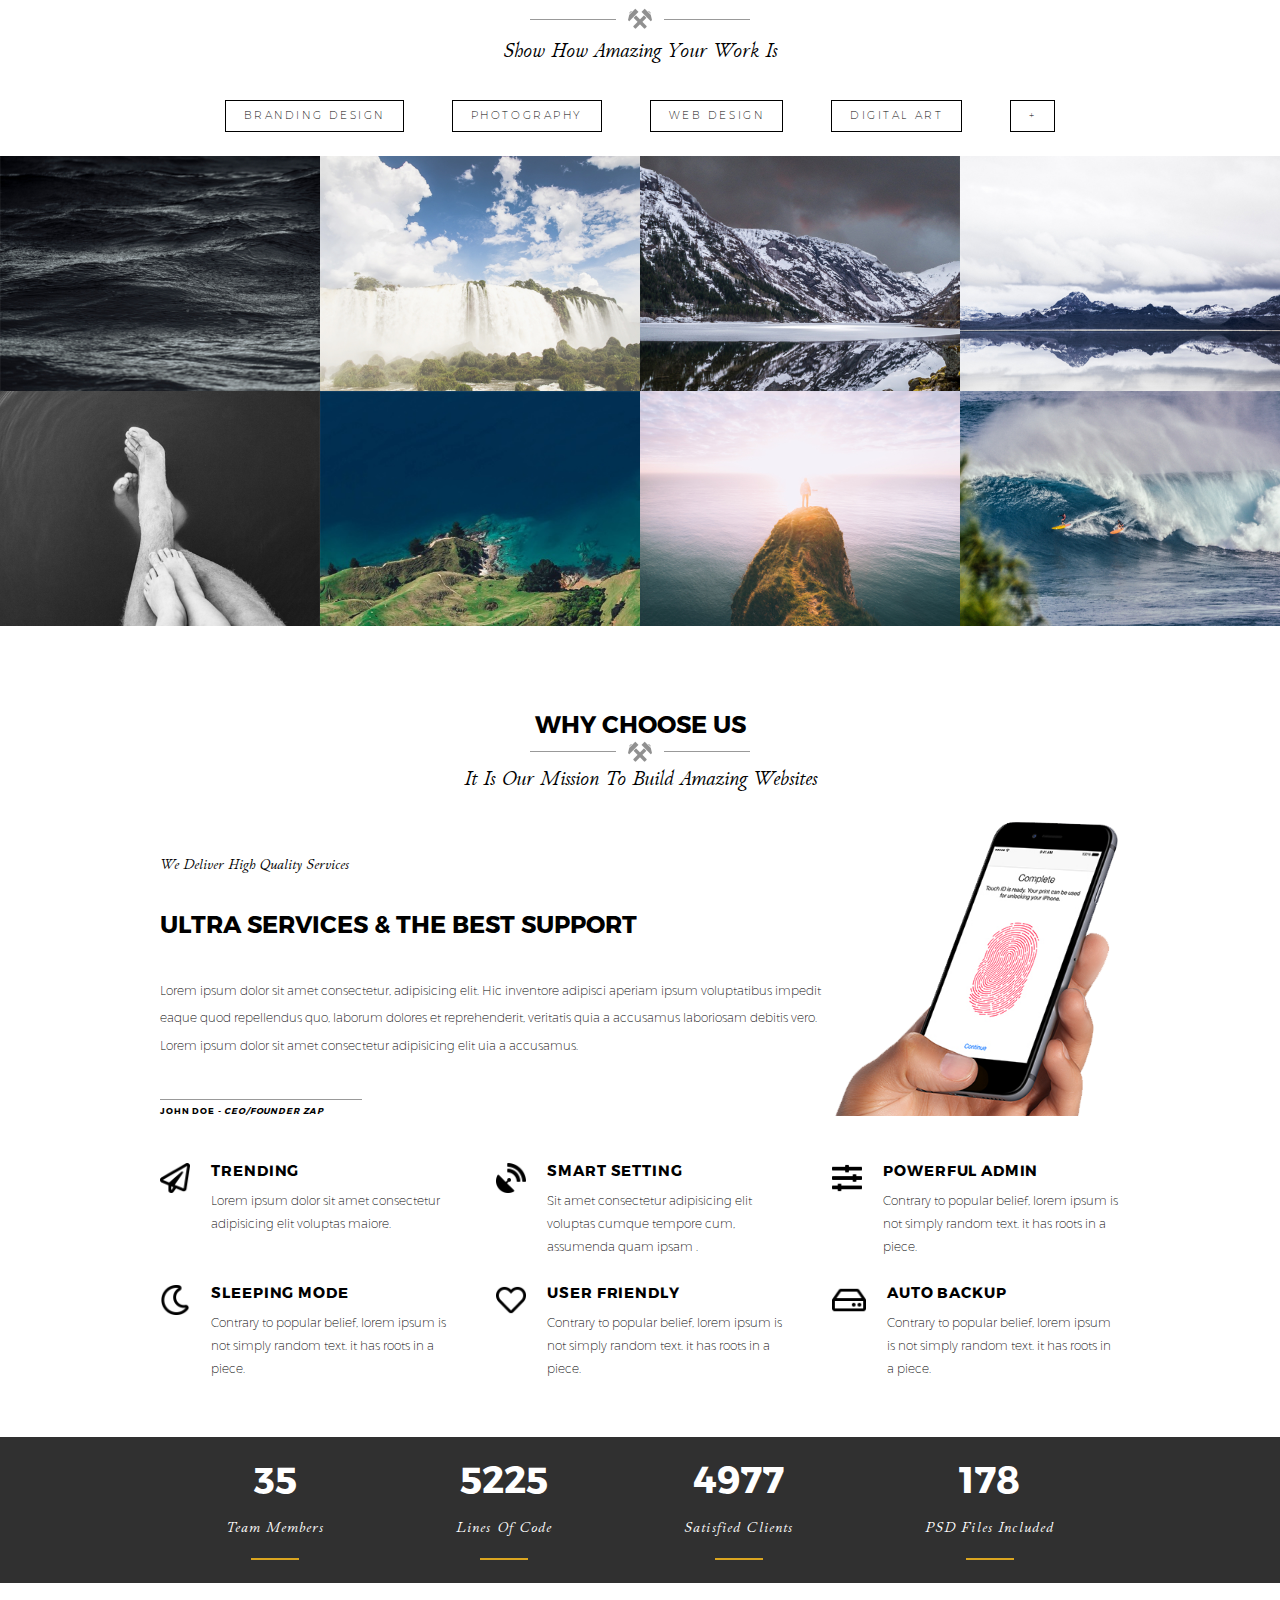
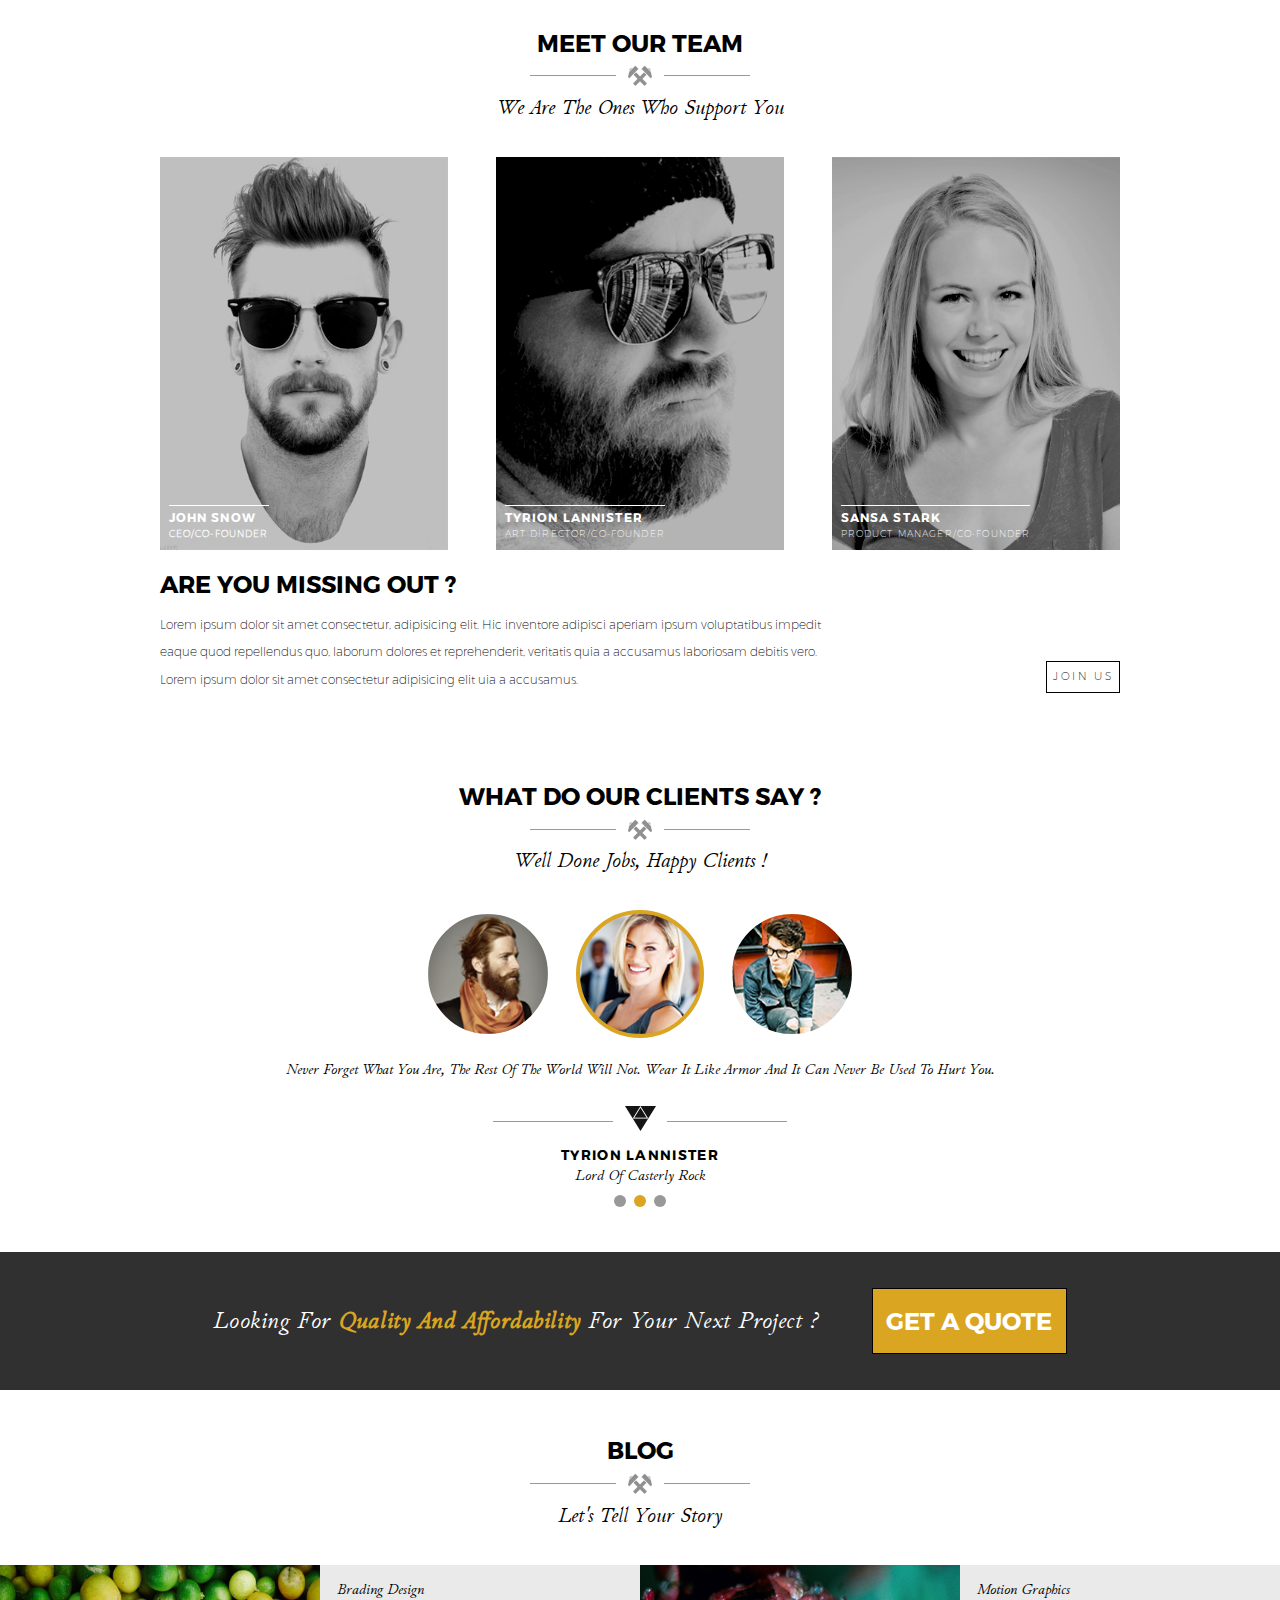
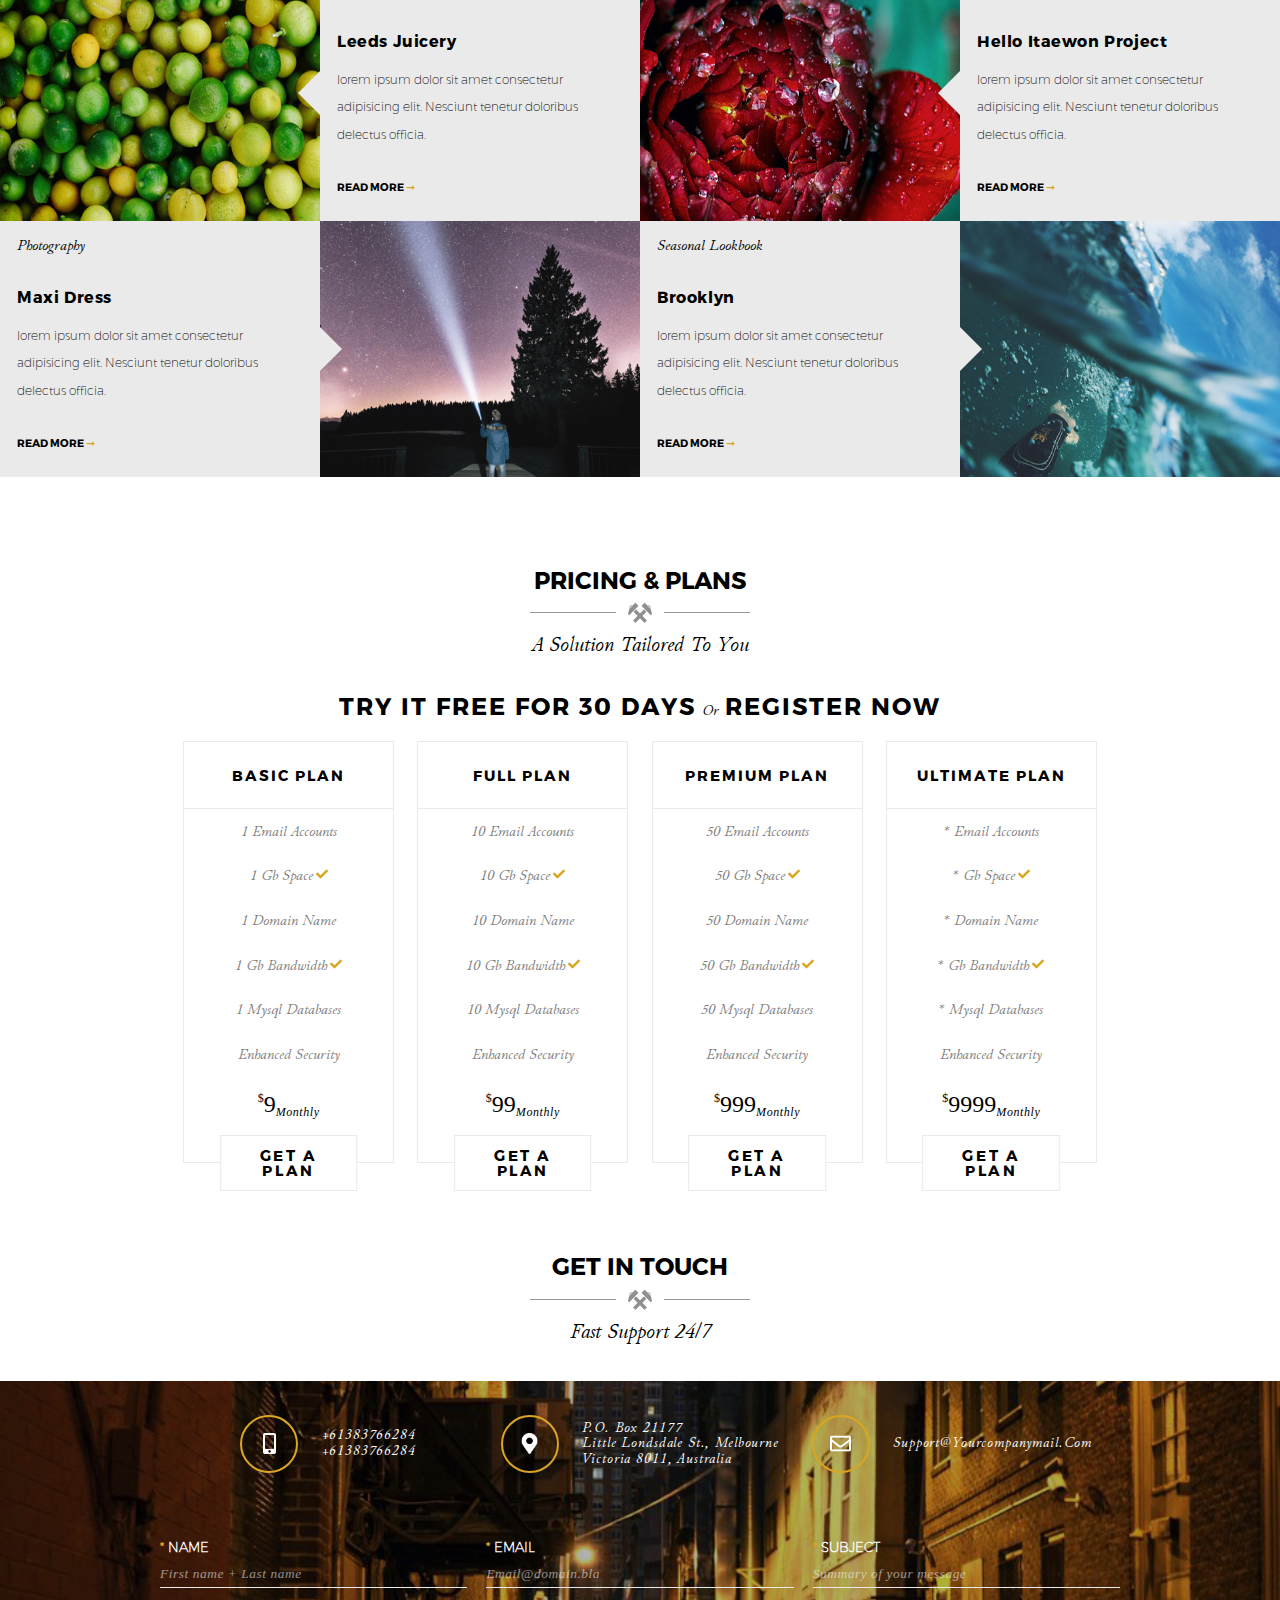
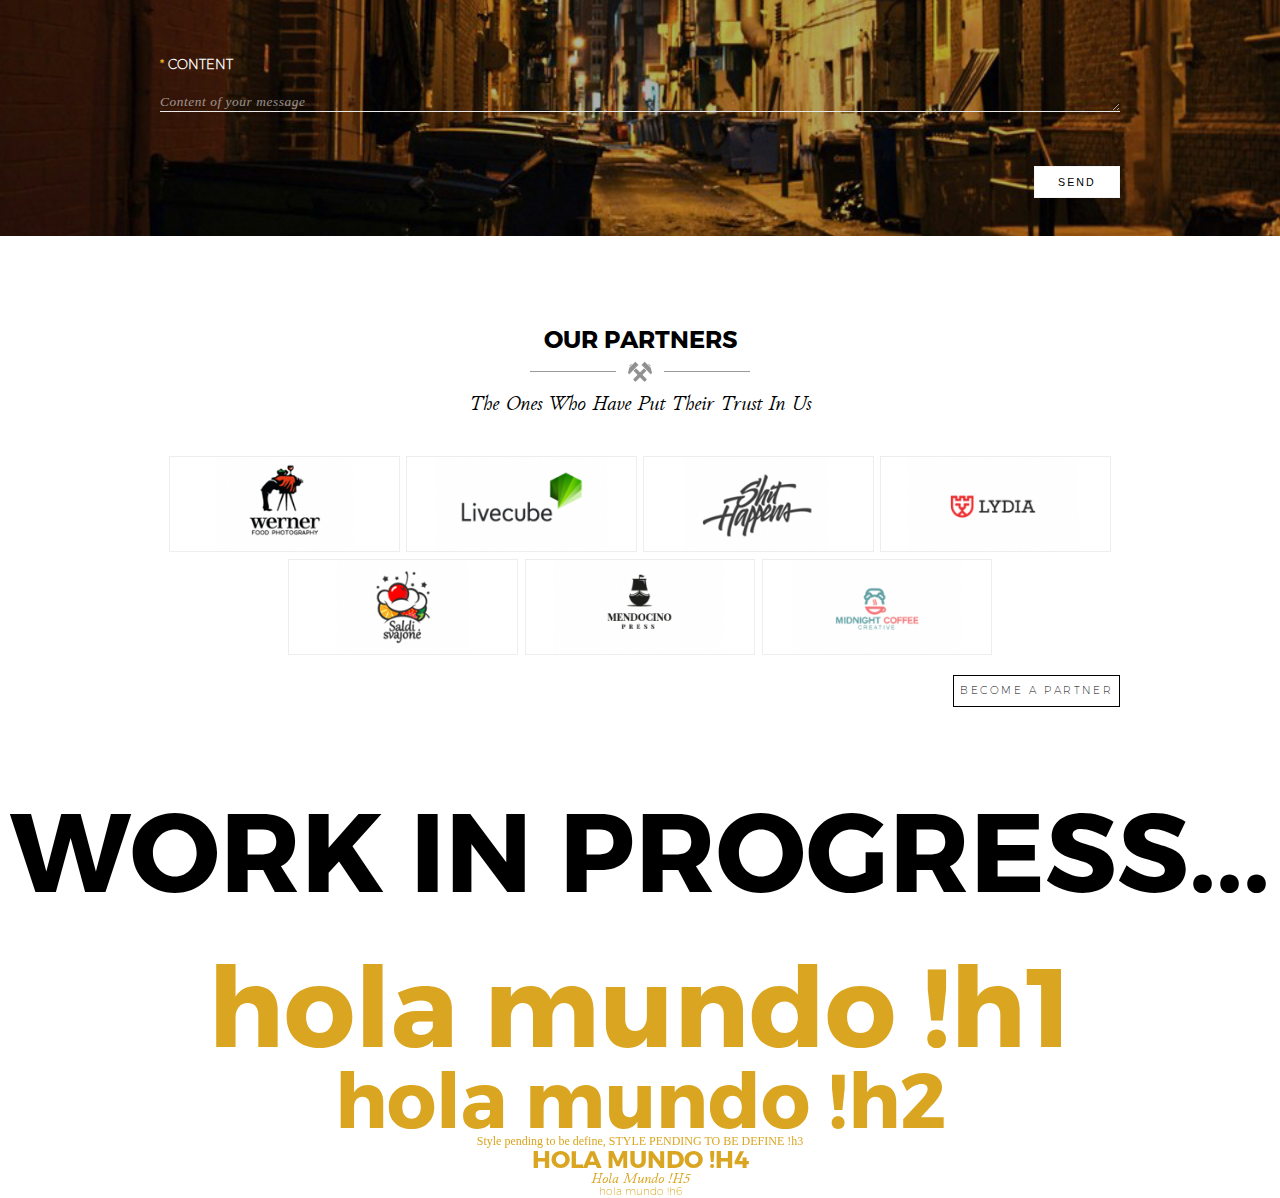
==== commit 97441375: "partners section completed" ====
--- a/index.html
+++ b/index.html
@@ -832,8 +832,8 @@
 
         </section>
 
-          <!-- PRICING -->
-          <section id="pricing" class="pricing">
+        <!-- PRICING -->
+        <section id="pricing" class="pricing">
 
             <div class="content">
 
@@ -1197,8 +1197,8 @@
 
         </section>
 
-           <!-- GET IN TOUCH -->
-           <section id="getInTouch" class="getInTouch">
+        <!-- GET IN TOUCH -->
+        <section id="getInTouch" class="getInTouch">
 
             <div class="content">
 
@@ -1319,11 +1319,70 @@
 
         </section>
 
-
-
-
-
-
+        <!-- OUR PARTNER -->
+        <section id="partners" class="partners">
+
+            <div class="content">
+
+                <div class="titleSection">
+                    <div>
+                        <h4>
+                            our partners
+                        </h4>
+                    </div>
+                    <div class="imgHammers"> <img src="./icons/hammers.png" alt="image-hammers">
+                    </div>
+                    <div>
+                        <h5>
+                            the ones who have put their trust in us
+                        </h5>
+                    </div>    
+                        
+                </div>
+    
+                <div class="picsContainer">
+    
+                        <div class="picPartner">
+                            <img src="./images/partner1.png" alt="image-partner1">
+                        </div>
+    
+                        <div class="picPartner">
+                            <img src="./images/partner2.png" alt="image-partner2">
+                        </div>
+    
+                        <div class="picPartner">
+                            <img src="./images/partner3.png" alt="image-partner3">
+                        </div>
+    
+                        <div class="picPartner">
+                            <img src="./images/partner4.png" alt="image-partner4">
+                        </div>
+    
+                        <div class="picPartner">
+                            <img src="./images/partner5.png" alt="image-partner5">
+                        </div>
+    
+                        <div class="picPartner">
+                            <img src="./images/partner6.png" alt="image-partner6">
+                        </div>
+    
+                        <div class="picPartner">
+                            <img src="./images/partner7.png" alt="image-partner7">
+                        </div>
+    
+                    </div>
+    
+                    <div class="buttonContainer">
+                        <a class="button" href="" target="_blank">
+                            <h6>
+                                become a partner
+                            </h6>
+                        </a>
+                    </div>
+    
+                </div>
+    
+            </section>
 
 
 
--- a/styles.css
+++ b/styles.css
@@ -1218,7 +1218,27 @@
   background-color: black;
 }
 
-.getInTouch .buttonContainer   {
+.buttonContainer {
   display: flex;
   justify-content: flex-end;
-}+}
+
+/* PARTNERS */
+
+.partners .picsContainer {
+  width: 100%;
+  display: flex;
+  flex-wrap: wrap;
+  justify-content: center;
+  margin: 0rem 0rem 1.429rem 0rem;
+}
+
+.partners .picsContainer .picPartner {
+  width: 24%;
+  padding: 0.278rem;
+}
+
+.partners .picsContainer img {
+  width: 100%;
+  height: 100%;
+}
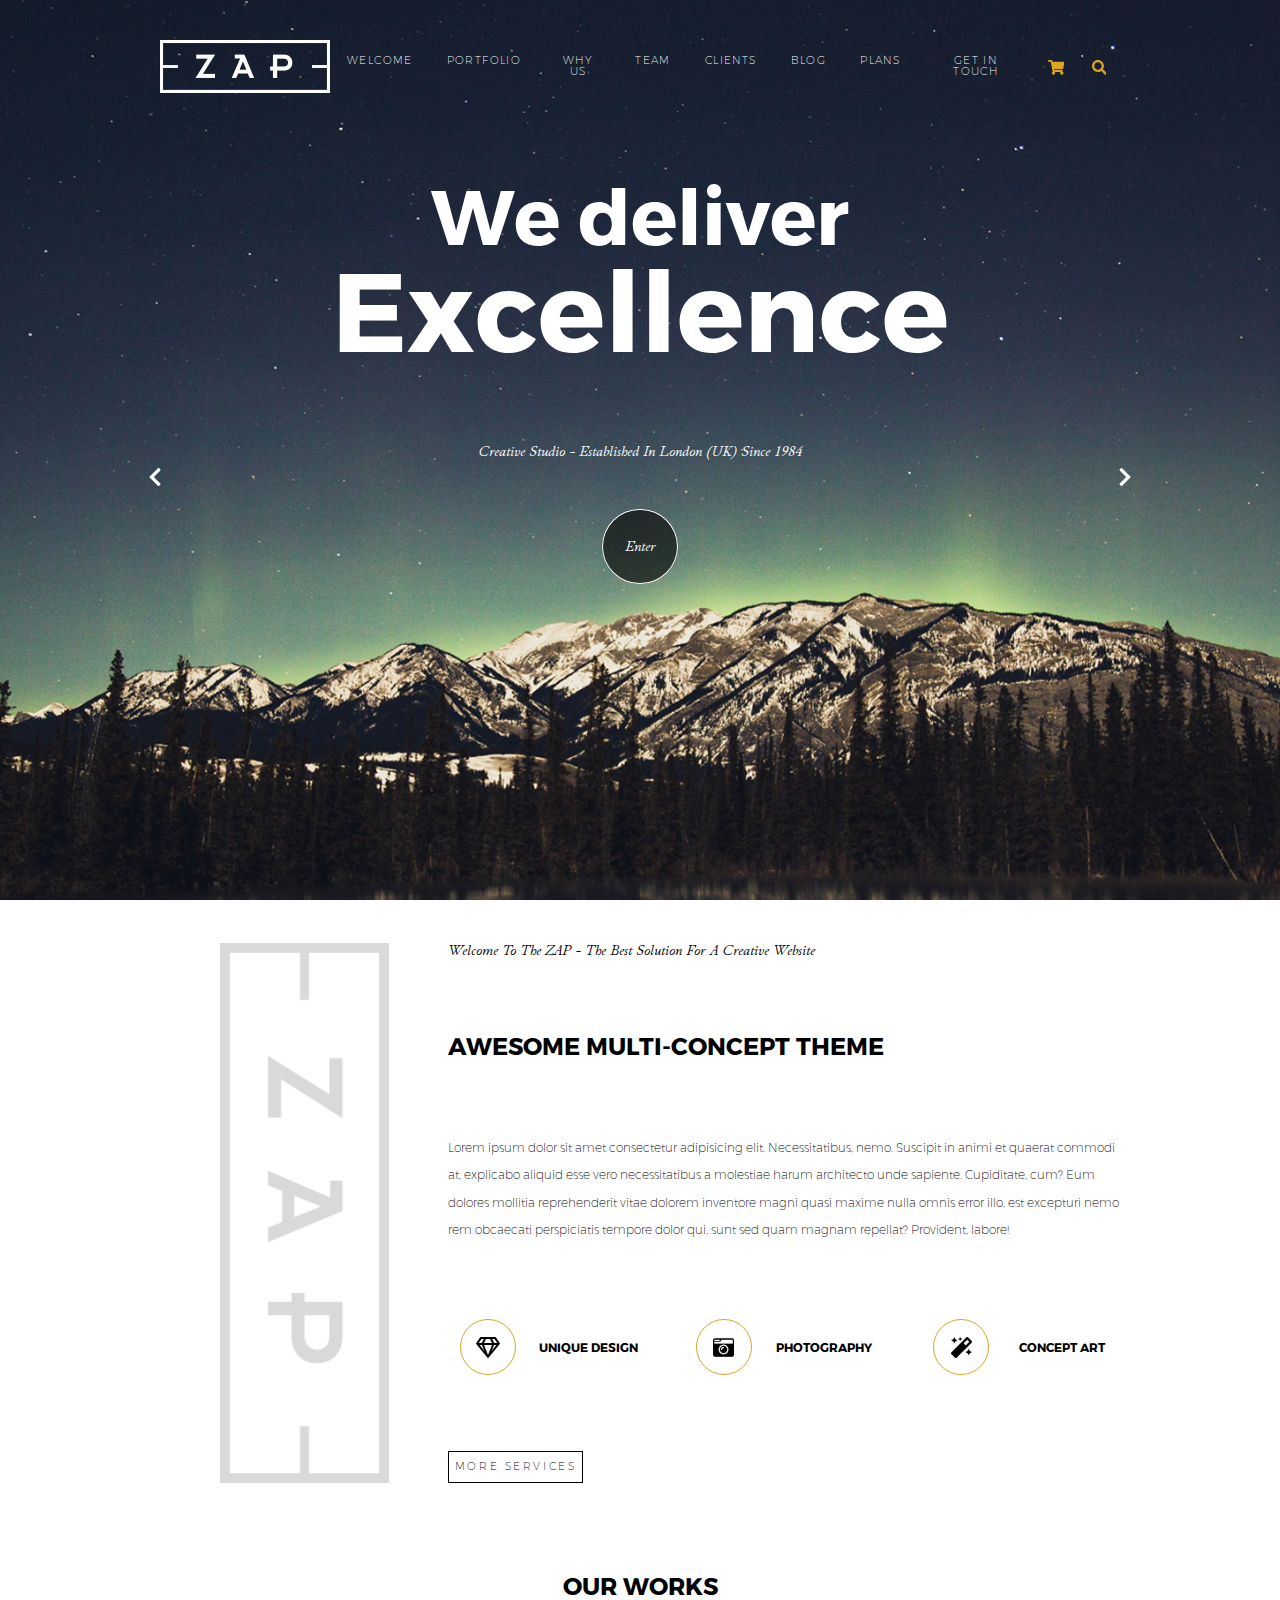
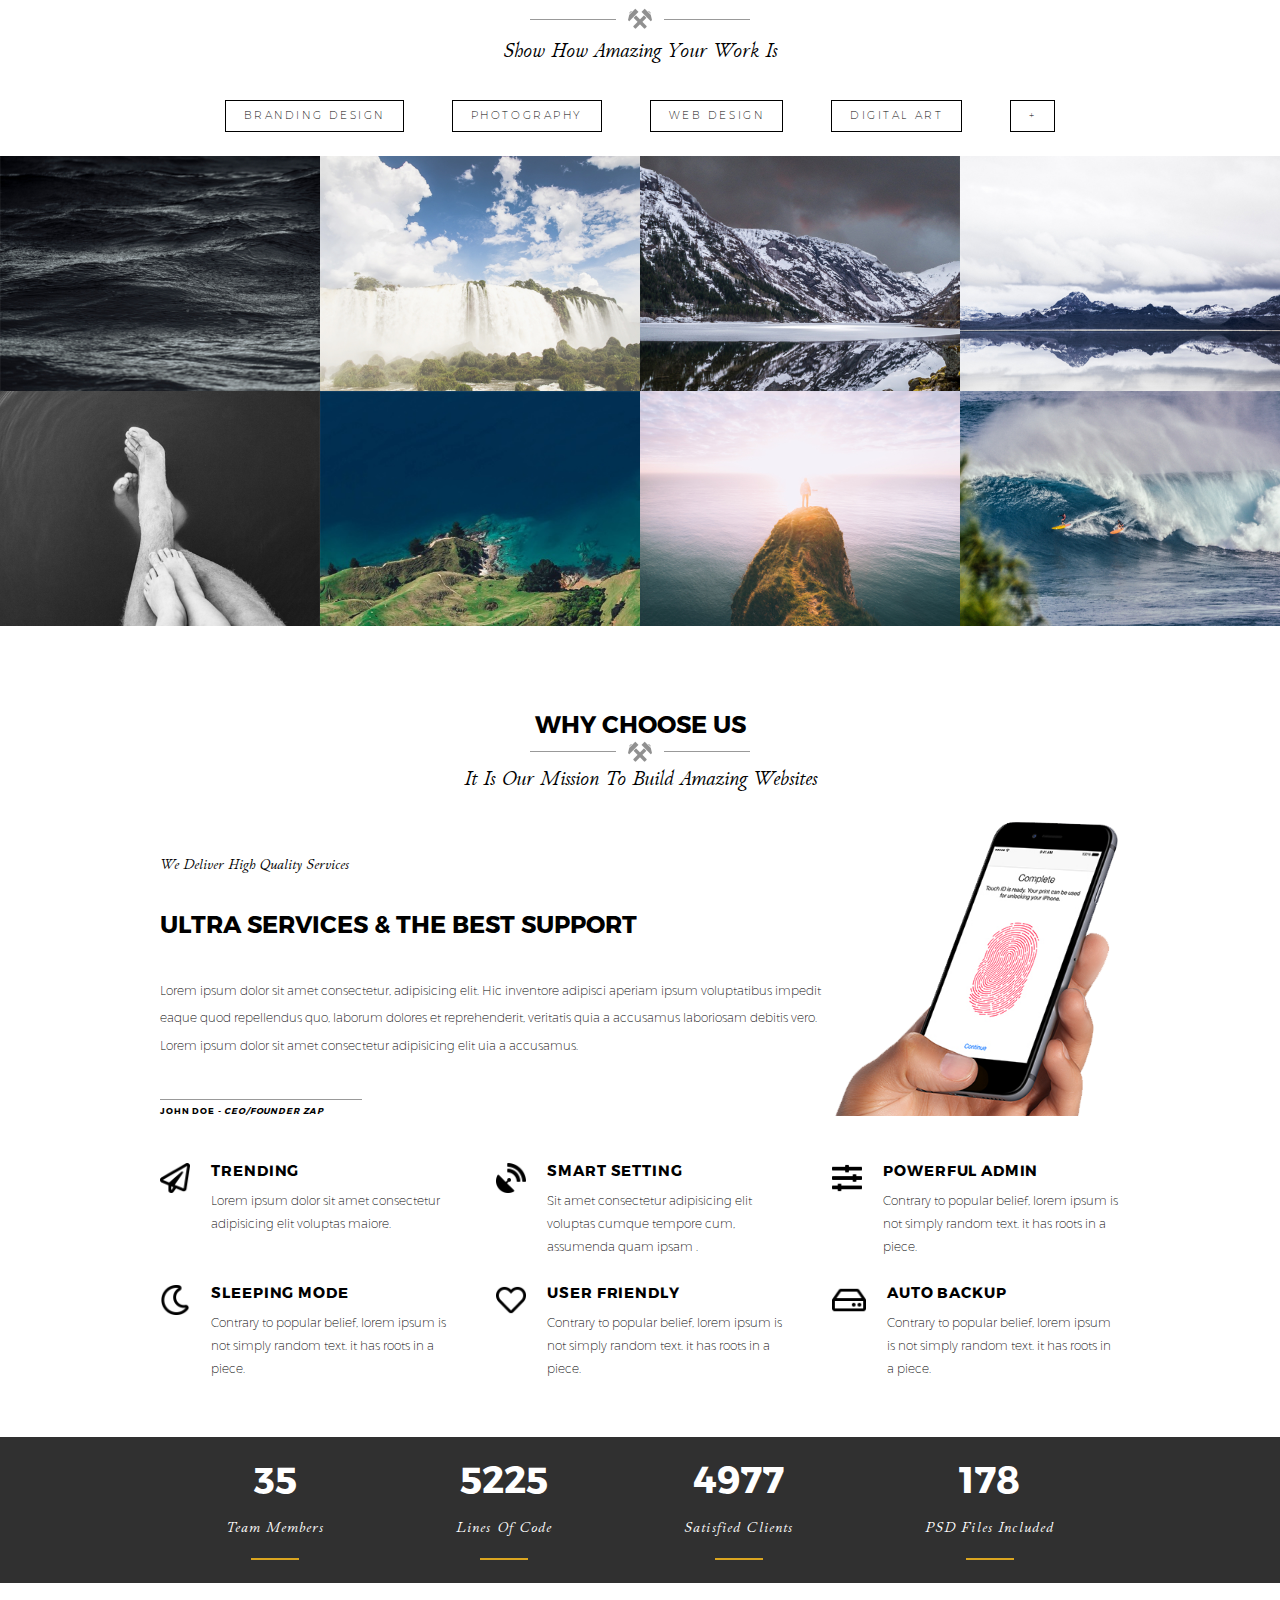
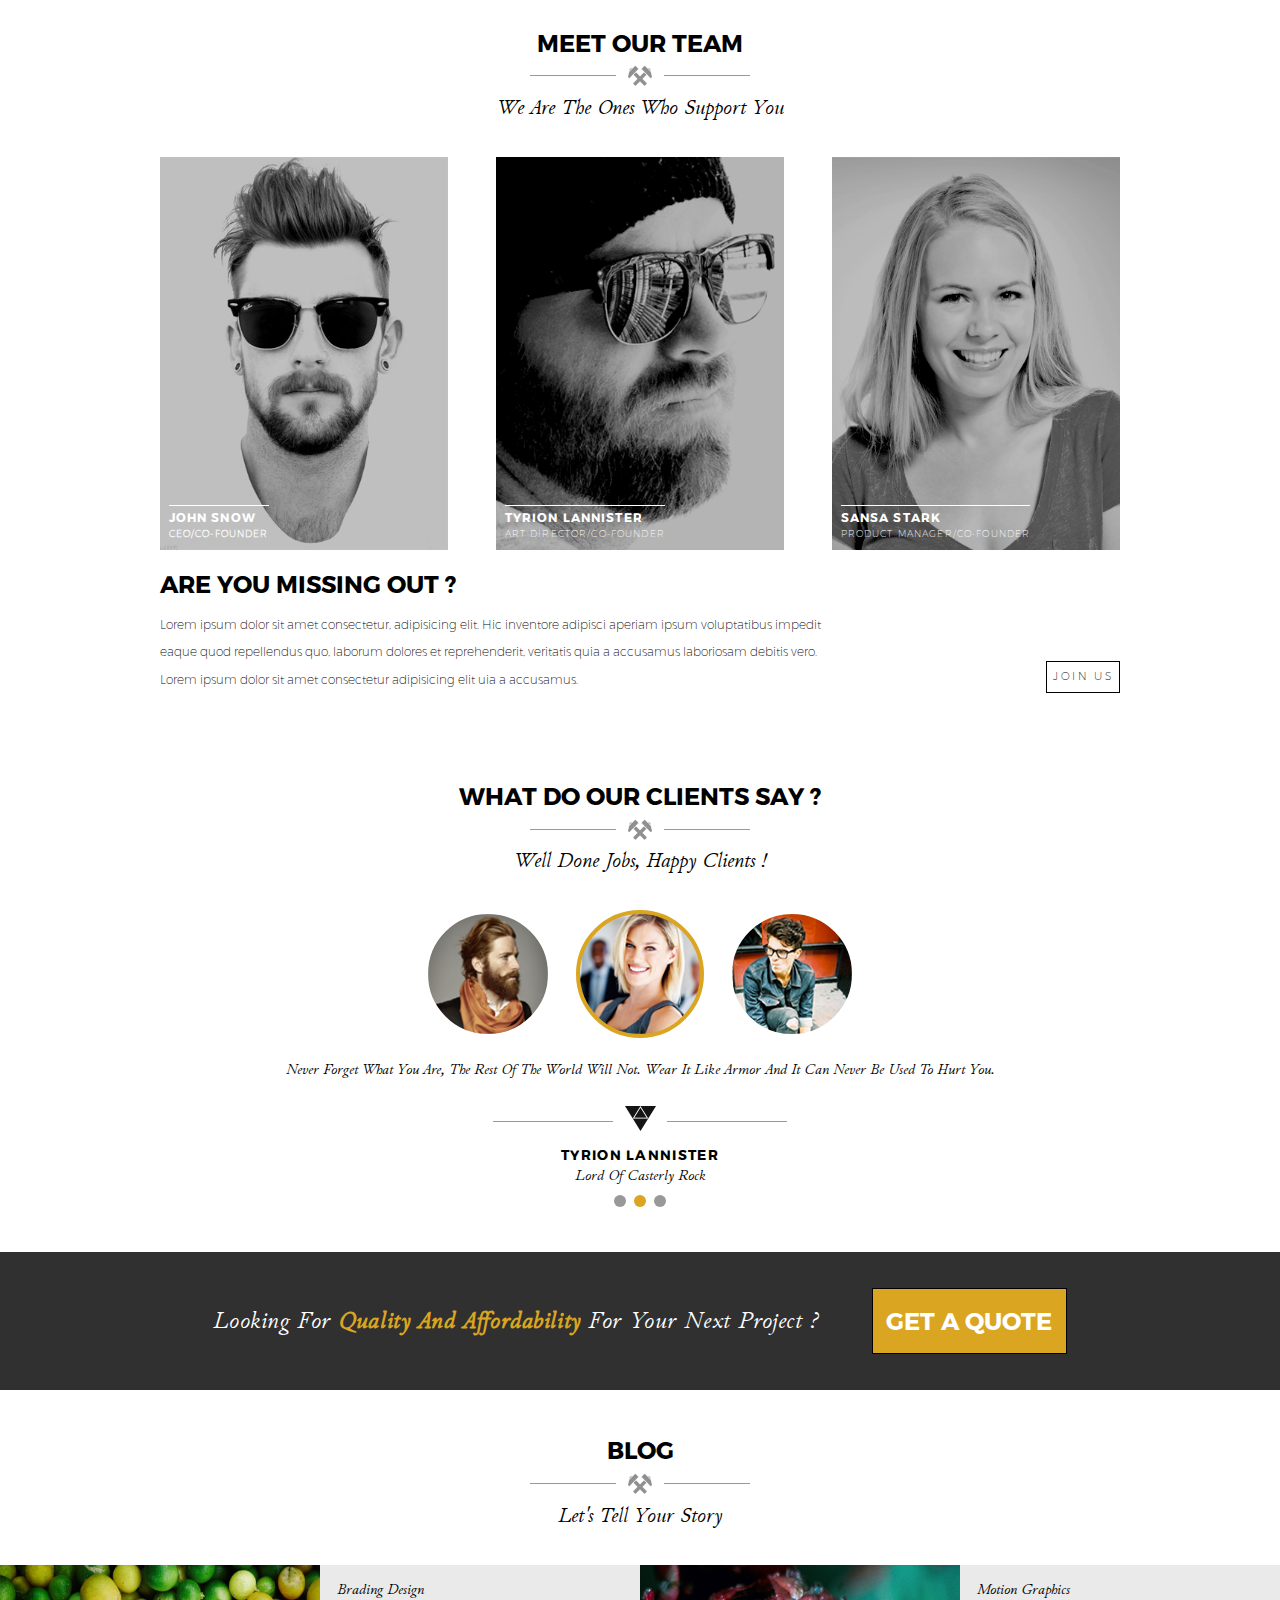
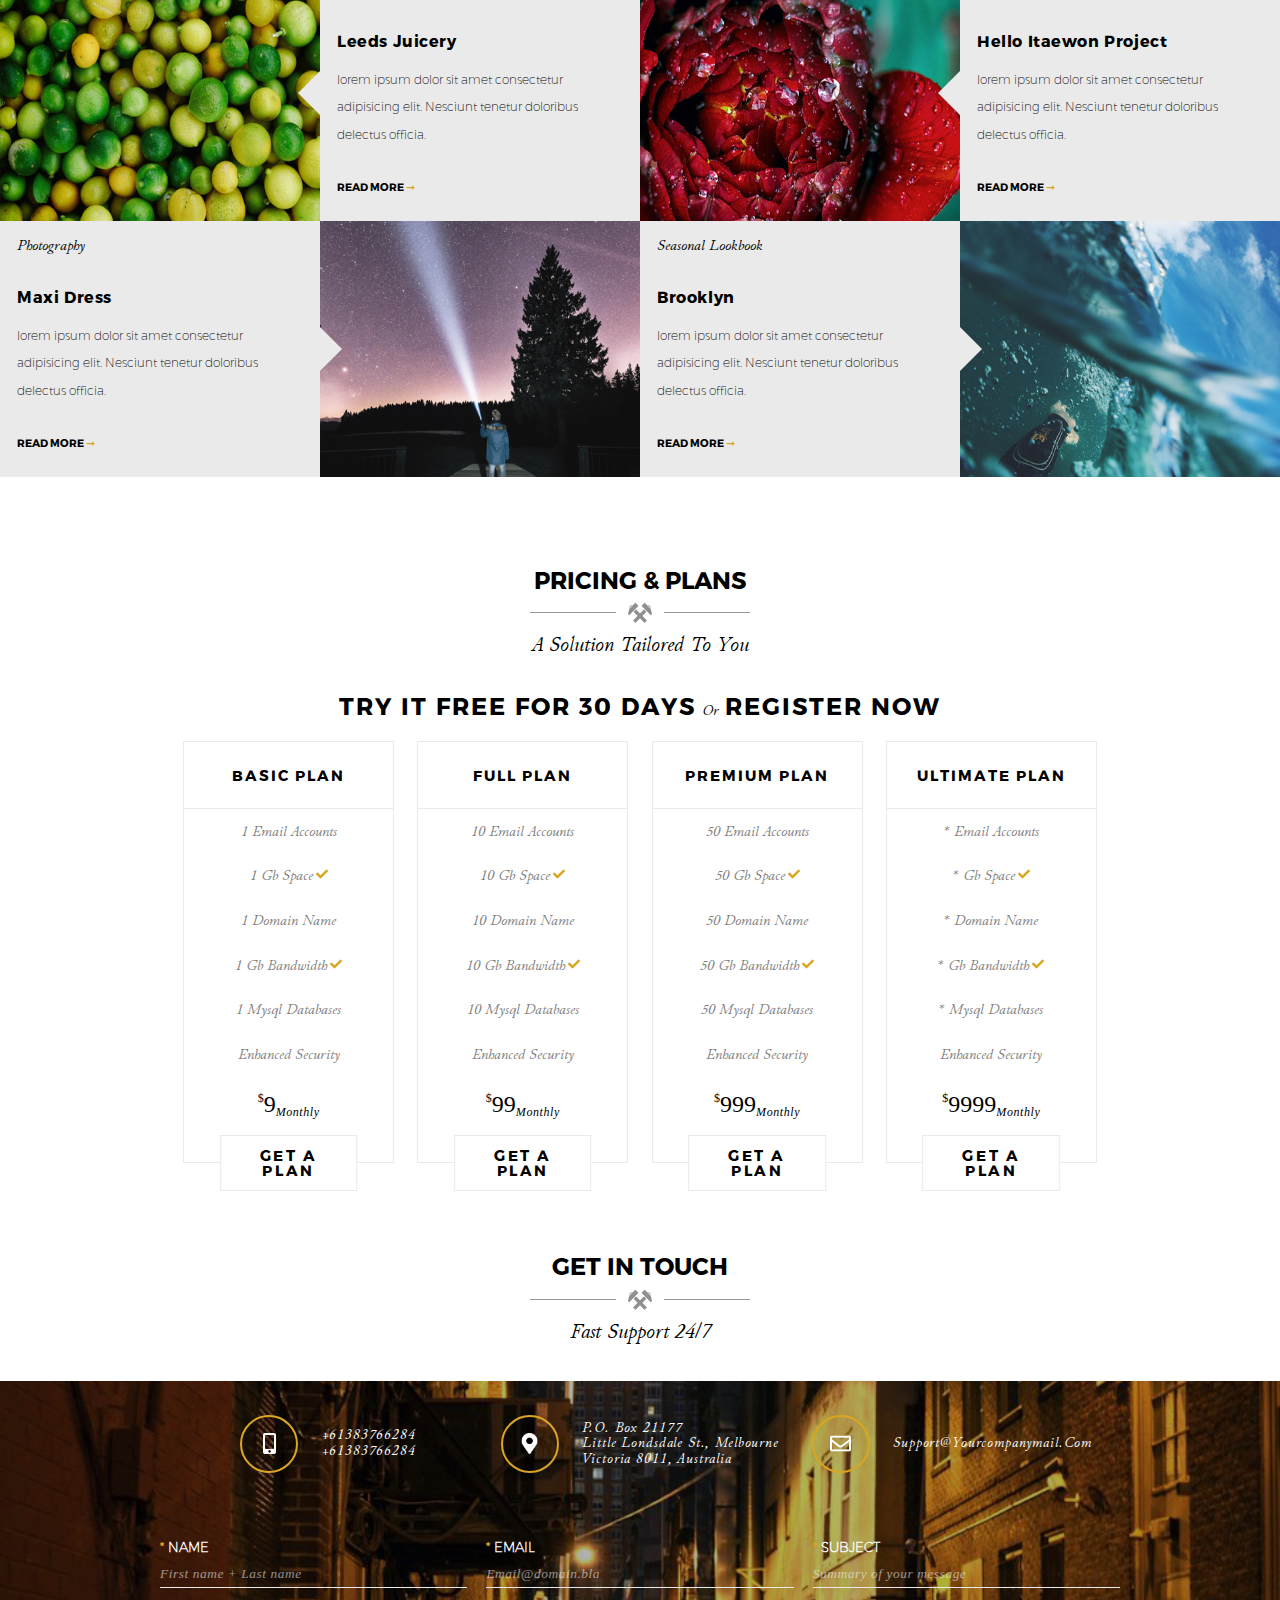
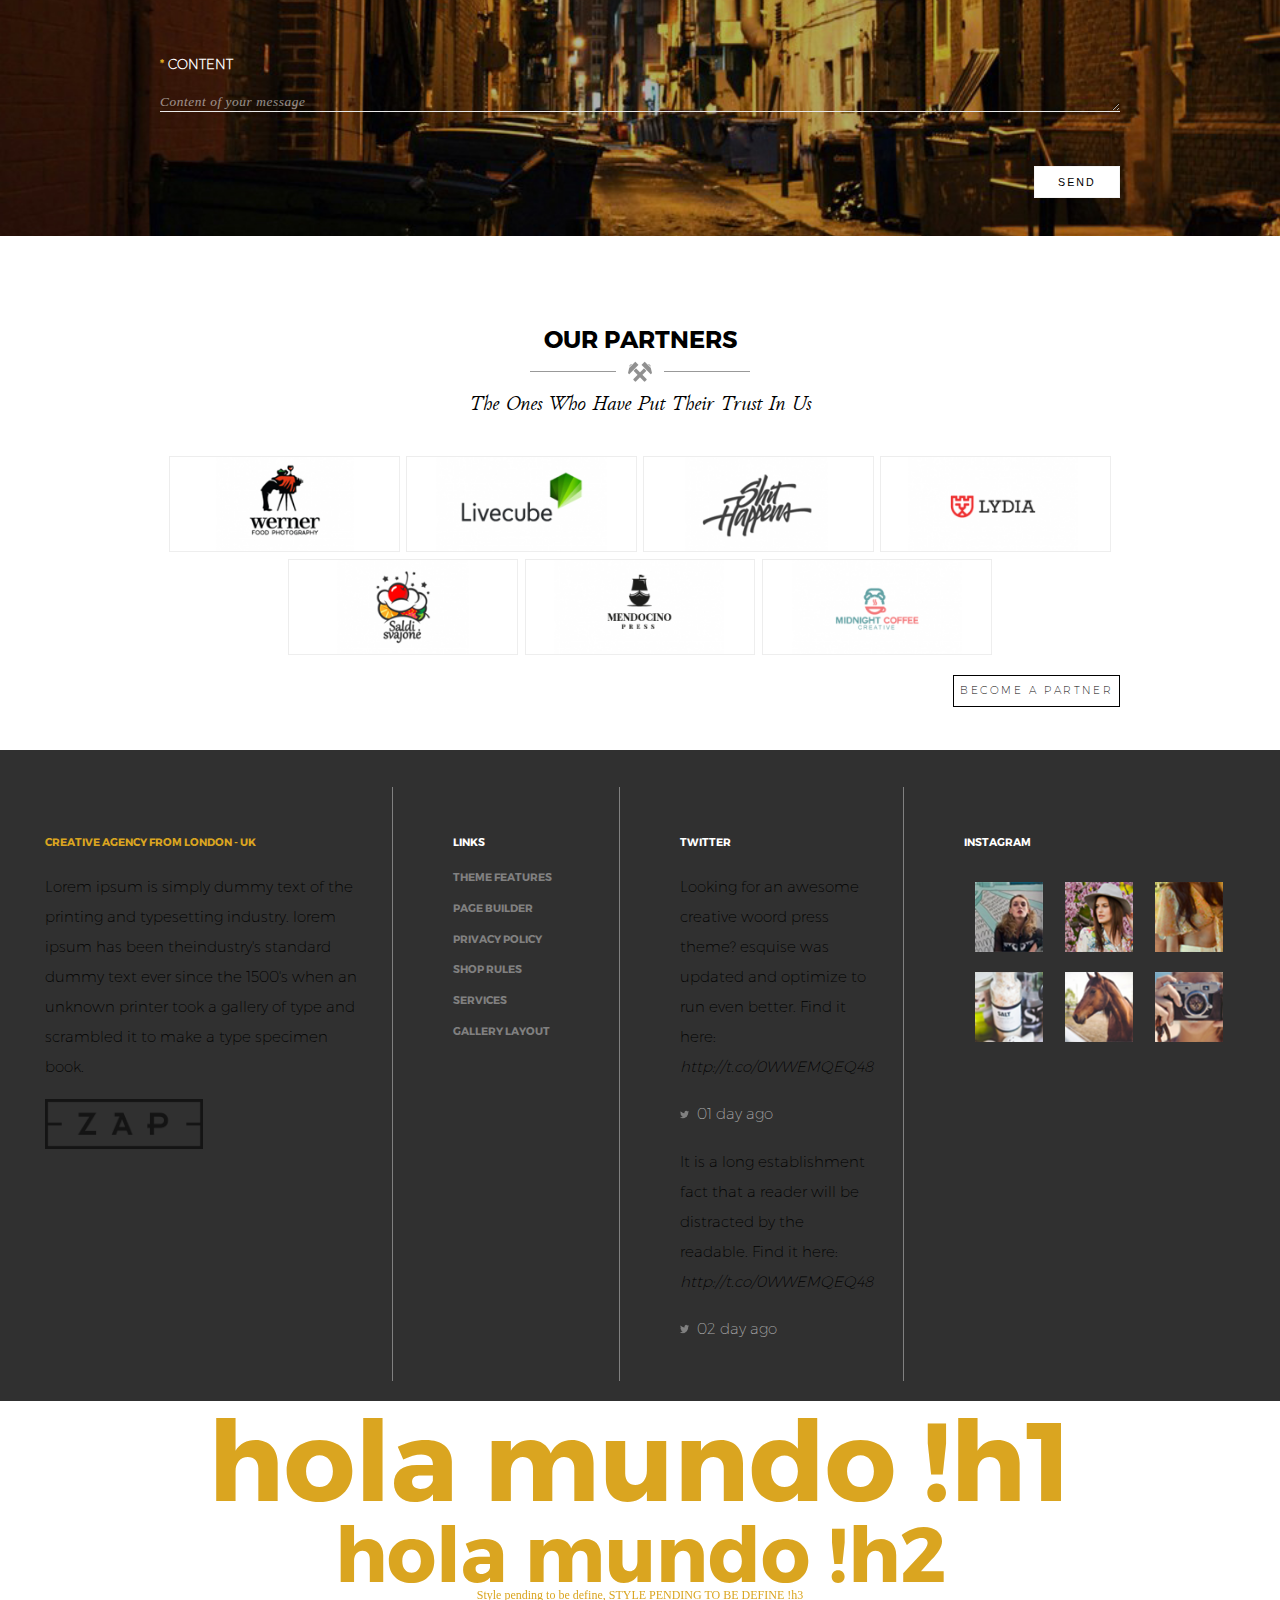
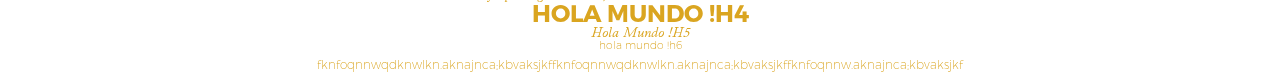
==== commit d9882a4a: "summary section completed" ====
--- a/index.html
+++ b/index.html
@@ -1382,17 +1382,195 @@
     
                 </div>
     
-            </section>
-
-
-
-
-
-
+        </section>
+
+        <!-- SUMMARY -->
+         <div class="summary">
+
+    <div class="content">
+
+        <div class="section agency">
+            <h4 id="tostaoColor" class="sectionTitle">
+                creative agency from london - uk
+            </h4>
+            <p id=>Lorem ipsum is simply dummy text of the printing and typesetting industry. lorem ipsum has
+                been
+                theindustry's standard dummy text ever since the 1500's when an unknown printer took a gallery
+                of
+                type and scrambled it to make a type specimen book.</p>
+
+            <img src="./images/logoDark.png" 
+            alt="image-logo-dark">
+        </div>
+
+        <div class="section links">
+
+            <h4 class="sectionTitle deco ">links</h4>
+
+            <ul class="linksItems">
+
+                <li>
+                    <a href="">
+                        <h4>theme features</h4>
+                    </a>
+                </li>
+                <li>
+                    <a href="">
+                        <h4>page builder</h4>
+                    </a>
+                </li>
+                <li>
+                    <a href="">
+                        <h4>privacy policy</h4>
+                    </a>
+                </li>
+                <li>
+                    <a href="">
+                        <h4>shop rules</h4>
+                    </a>
+                </li>
+                <li>
+                    <a href="">
+                        <h4>services</h4>
+                    </a>
+                </li>
+                <li>
+                    <a href="">
+                        <h4>gallery layout</h4>
+                    </a>
+                </li>
+
+            </ul>
+
+        </div>
+
+        <div class="section twitter">
+
+            <h4 class="sectionTitle deco">twitter</h4>
+
+            <div class="twit">
+                <p>Looking for an awesome creative woord press theme? esquise was updated and optimize to
+                    run even
+                    better.
+                    Find it here:
+                    <a href="http://t.co/0WWEMQEQ48"><em> http://t.co/0WWEMQEQ48</em>
+                    </a>
+                </p>
+
+                <div class="date">
+                    <img src="./icons/twitterGrey.png" alt="icon-twitter">
+                    <p>01 day ago</p>
+                </div>
+            </div>
+
+
+            <div class="twit">
+                <p>It is a long establishment fact that a reader will be distracted by the readable. Find it
+                    here:
+                    <a href="http://t.co/0WWEMQEQ48"><em> http://t.co/0WWEMQEQ48</em>
+                    </a>
+                </p>
+
+                <div class="date">
+                    <img src="./icons/twitterGrey.png" alt="icon-twitter">
+                    <p>02 day ago</p>
+                </div>
+            </div>
+
+        </div>
+
+        <div class="section instagram">
+
+            <h4 class="sectionTitle deco">instagram</h4>
+
+            <div class="picsContainer">
+
+                <div class="pic">
+                    <a href="">
+                        <img src="./images/footer_instagram_01.png" alt="image-footer_instagram_01">
+
+                        <div class="overlay">
+                            <img src="./icons/searchWhite.png" alt="">
+                        </div>
+                    </a>
+                </div>
+
+                <div class="pic">
+                    <a href="">
+
+                        <img src="./images/footer_instagram_02.png" alt="image-footer_instagram_01">
+
+                        <div class="overlay">
+                            <img src="./icons/searchWhite.png" alt="">
+                        </div>
+                    </a>
+
+                </div>
+
+                <div class="pic">
+                    <a href="">
+
+                        <img src="./images/footer_instagram_03.png" alt="image-footer_instagram_01">
+
+                        <div class="overlay">
+                            <img src="./icons/searchWhite.png" alt="">
+                        </div>
+                    </a>
+
+                </div>
+
+                <div class="pic">
+                    <a href="">
+                        
+                        <img src="./images/footer_instagram_04.png" alt="image-footer_instagram_01">
+
+                        <div class="overlay">
+                            <img src="./icons/searchWhite.png" alt="">
+                        </div>
+                    </a>
+
+                </div>
+
+                <div class="pic">
+                    <a href="">
+
+                        <img src="./images/footer_instagram_05.png" alt="image-footer_instagram_01">
+
+                        <div class="overlay">
+                            <img src="./icons/searchWhite.png" alt="">
+                        </div>
+
+                    </a>
+                </div>
+
+                <div class="pic">
+                    <a href="">
+
+                        <img src="./images/footer_instagram_06.png" alt="image-footer_instagram_01">
+
+                        <div class="overlay">
+                            <img src="./icons/searchWhite.png" alt="">
+
+                        </div>
+                    </a>
+                </div>
+
+            </div>
+
+        </div>
+
+    </div>
+
+</div>
+
+
+
+
+<!-- 
 
         <section>
             <h1>WORK IN PROGRESS...</h1>
-        </section>
+        </section> -->
         
         <!-- add real content above this line -->
 
@@ -1409,6 +1587,7 @@
         <h4>hola mundo !h4</h4>
         <h5>hola mundo !h5</h5>
         <h6>hola mundo !h6</h6>
+        <p>fknfoqnnwqdknwlkn.aknajnca;kbvaksjkffknfoqnnwqdknwlkn.aknajnca;kbvaksjkffknfoqnnw.aknajnca;kbvaksjkf</p>
     </div>
 
 
--- a/styles.css
+++ b/styles.css
@@ -262,7 +262,6 @@
   border-radius: 50%;
   display: inline;
   background-color: black;
-  border: 3px solid white;
   /* only option for the transparent background? */
   /* ... maybe the easiest */
   background-color: rgba(0, 0, 0, 0.6);
@@ -1242,3 +1241,144 @@
   width: 100%;
   height: 100%;
 }
+
+/* SUMMARY */
+
+.summary {
+  background-color: #303030;
+}
+
+.summary .content {
+  display: flex;
+  text-align: left;
+  padding: 30px 0px;
+  padding: 1.667rem 0rem;
+  width: 100%;
+}
+
+.summary .section {
+  margin: 1.429rem 15px 0px 15px;
+  /* border: 0.048rem solid red; */
+  padding: 40px 30px 20px 30px;
+}
+
+.summary .section .sectionTitle {
+  margin: 10px auto 25px auto;
+  font-size: 0.889rem;
+  font-weight: 100;
+  letter-spacing: 0px;
+}
+
+.summary .sectionTitle {
+  color: white;
+}
+
+.summary p {
+  margin: 0px 0px 1.429rem 0px;
+  font-size: 15px;
+  line-height: 30px;
+  text-align: left;
+}
+
+.summary .agency {
+  width: 35%;
+  border-right: 0.048rem solid grey;
+}
+
+.summary .agency img {
+  width: 50%;
+}
+
+.summary .links {
+  width: 15%;
+  color: grey;
+  border-right: 0.048rem solid grey;
+}
+
+.summary .links .linksItems h4 {
+  color: inherit;
+  margin: 0px auto 20px auto;
+  font-size: 0.889rem;
+  font-weight: 100;
+  letter-spacing: 0px;
+}
+
+.summary .links .linksItems h4:hover {
+  color: goldenrod;
+  font-weight: 400;
+}
+
+.summary .links .linksItems h4:hover {
+  color: goldenrod;
+  font-weight: 400;
+}
+
+.summary .twitter {
+  width: 20%;
+  border-right: 0.048rem solid grey;
+}
+
+.summary .twitter a:hover {
+  color: goldenrod;
+  /* font-weight: 400; */
+}
+
+.summary .twit .date img {
+  width: 5%;
+  display: inline-block;
+  margin: 0px 5px 0px 0px;
+}
+
+.summary .twit .date p {
+  display: inline-block;
+  color: darkgray;
+}
+
+.summary .instagram {
+  width: 30%;
+  /* border: 0.048rem solid red; */
+}
+
+.summary .instagram .picsContainer {
+  /* width: 100%; */
+  display: flex;
+  flex-wrap: wrap;
+  justify-content: space-evenly;
+  position: relative;
+}
+
+.summary .instagram .pic {
+  /* border: 3px solid salmon; */
+  width: 25%;
+  margin: 10px 10px;
+  position: relative;
+}
+
+.summary .instagram .pic img {
+  width: 100%;
+  height: 100%;
+}
+
+.summary .instagram .pic .overlay {
+  position: absolute;
+  top: 0rem;
+  bottom: 0px;
+  left: 0px;
+  right: 0px;
+  height: 100%;
+  opacity: 0;
+  transition: 0.5s ease;
+  background-color: goldenrod;
+  display: flex;
+  justify-content: center;
+  align-items: center;
+}
+
+.summary .instagram .pic .overlay img {
+  width: 30%;
+  height: 30%;
+}
+
+.summary .instagram .pic:hover .overlay {
+  opacity: 1;
+}
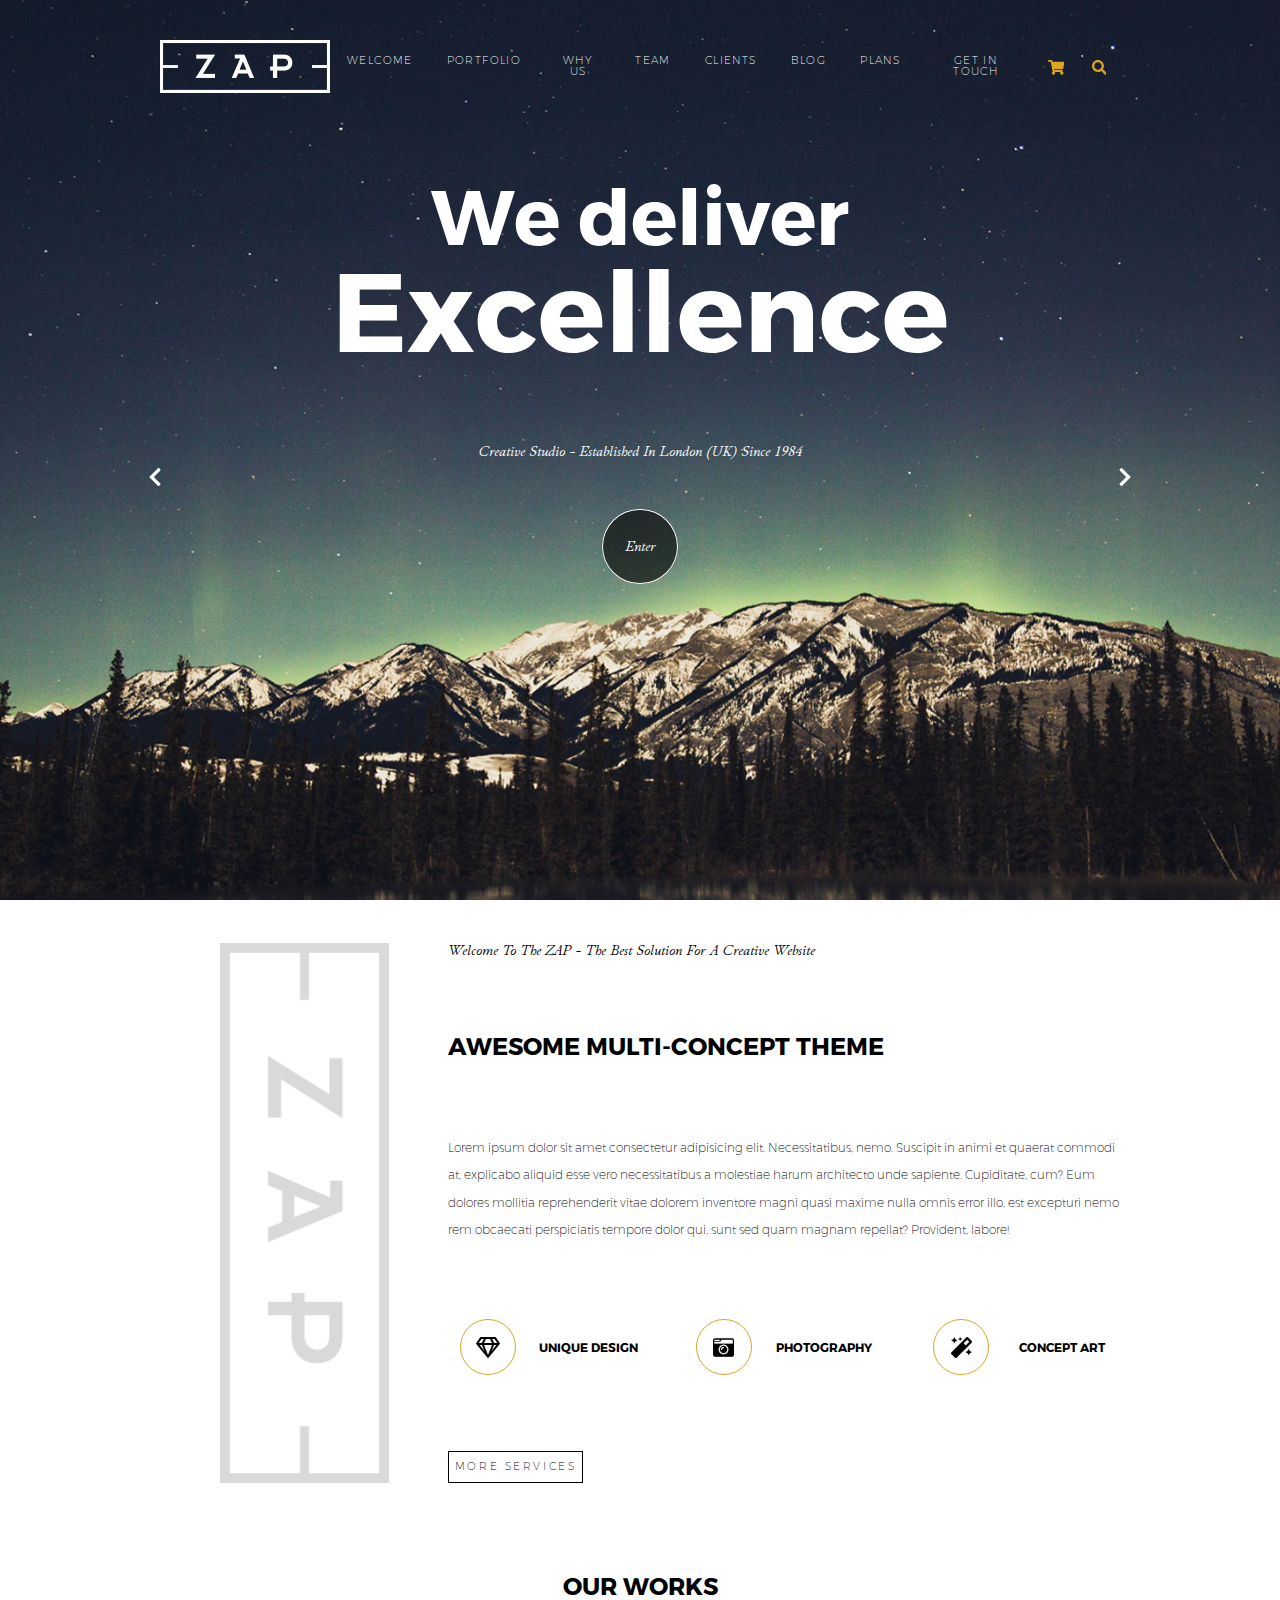
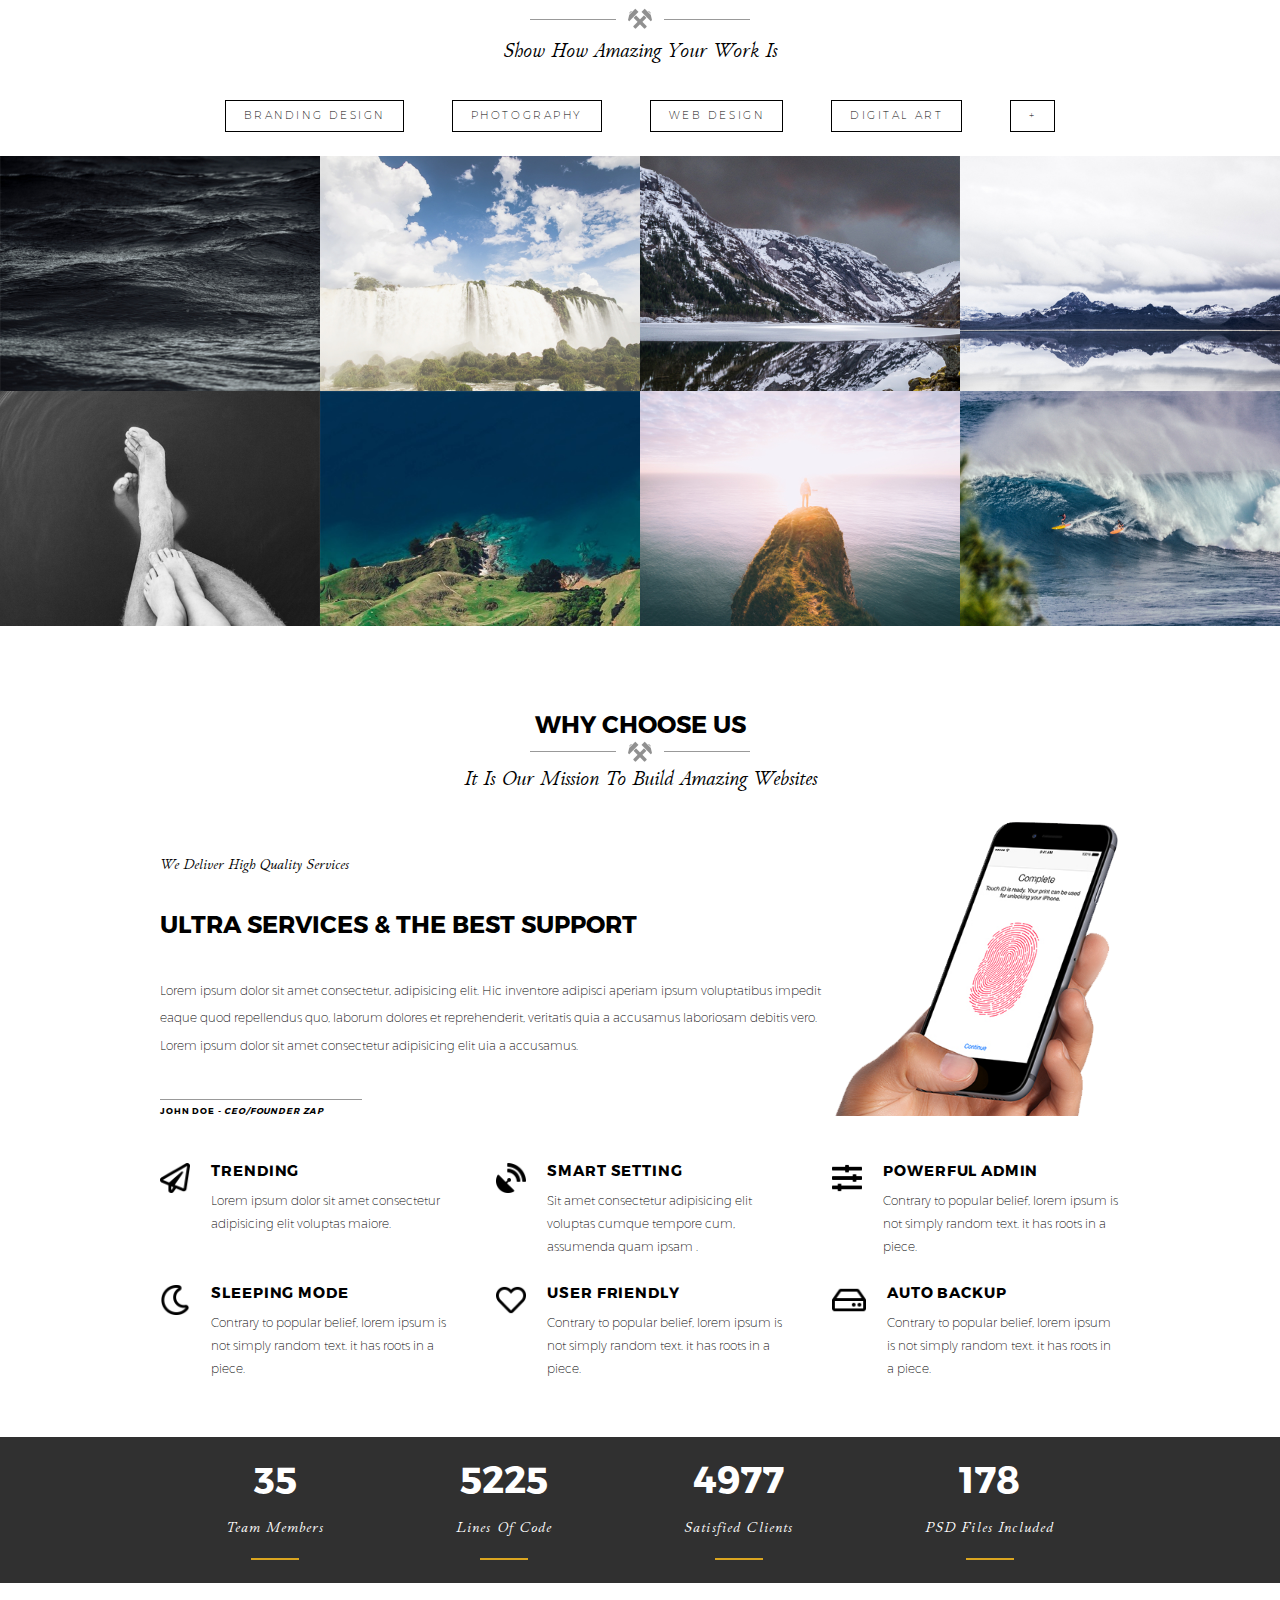
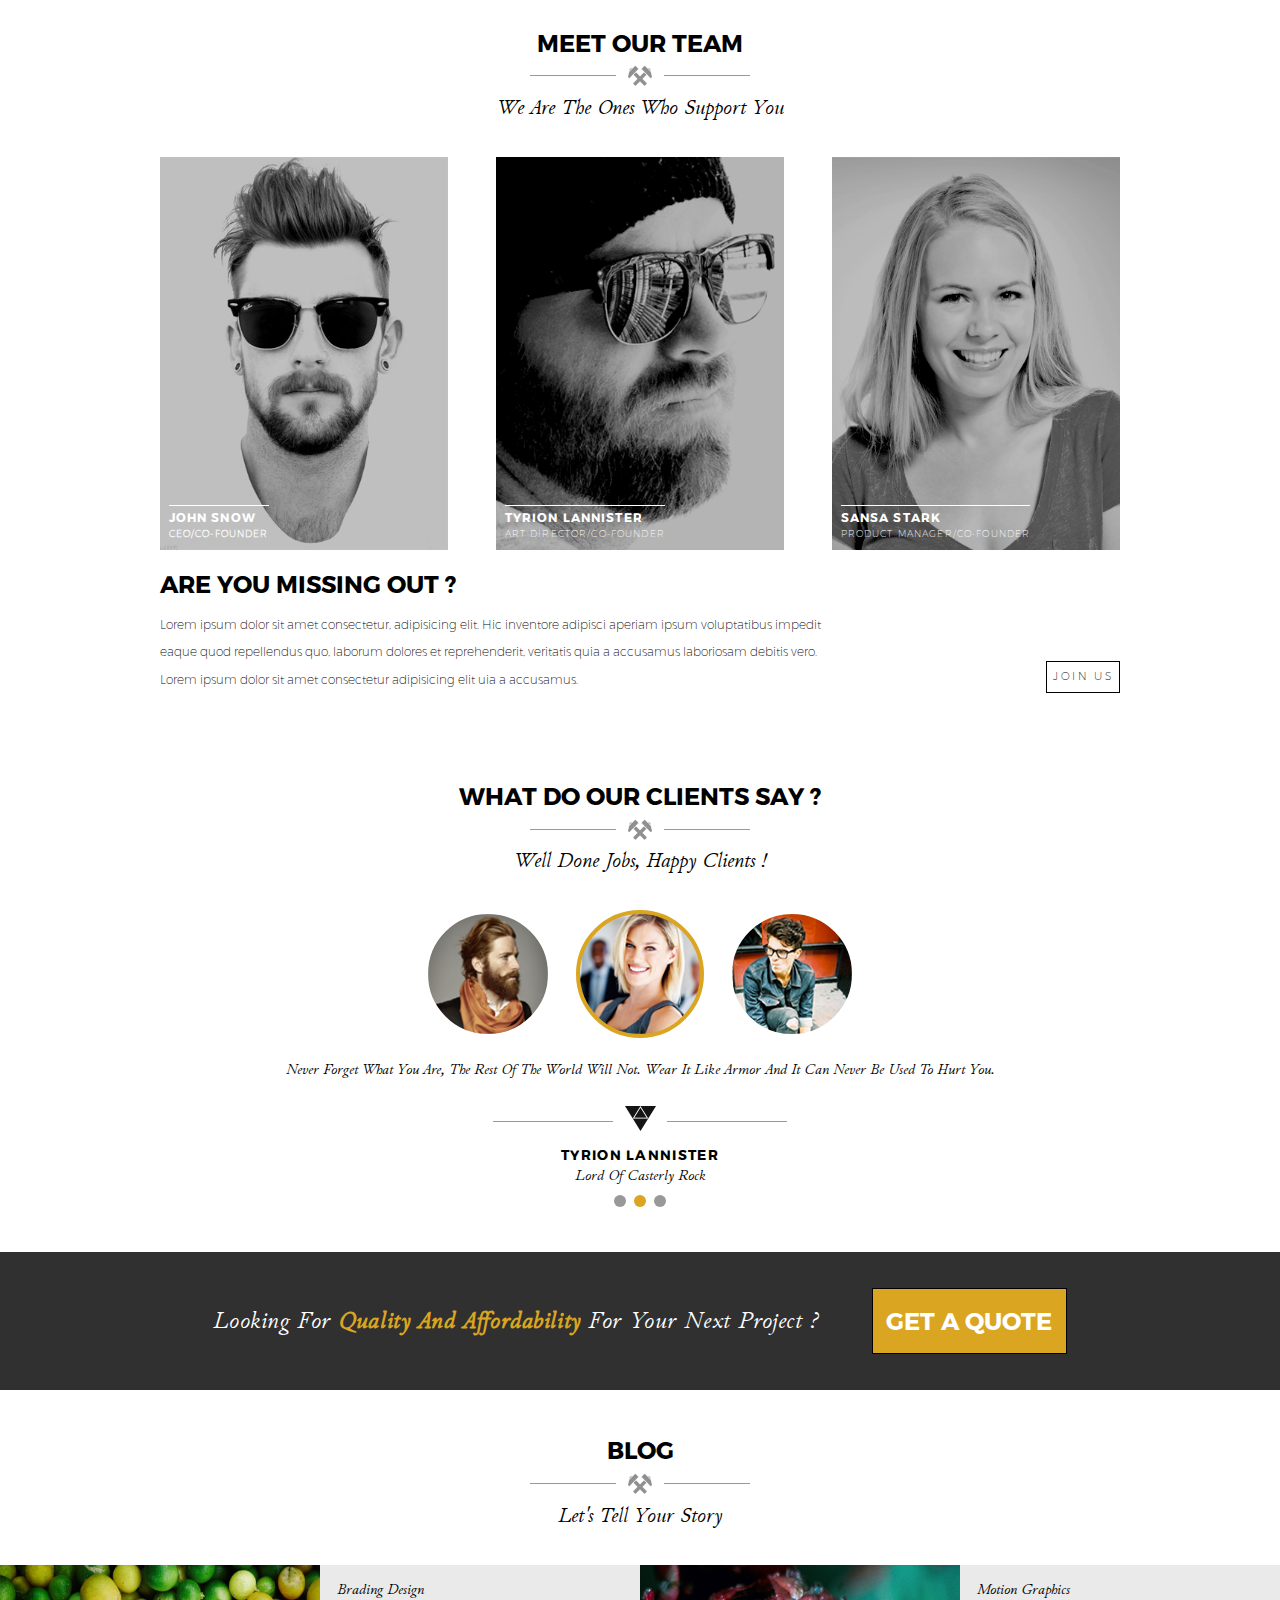
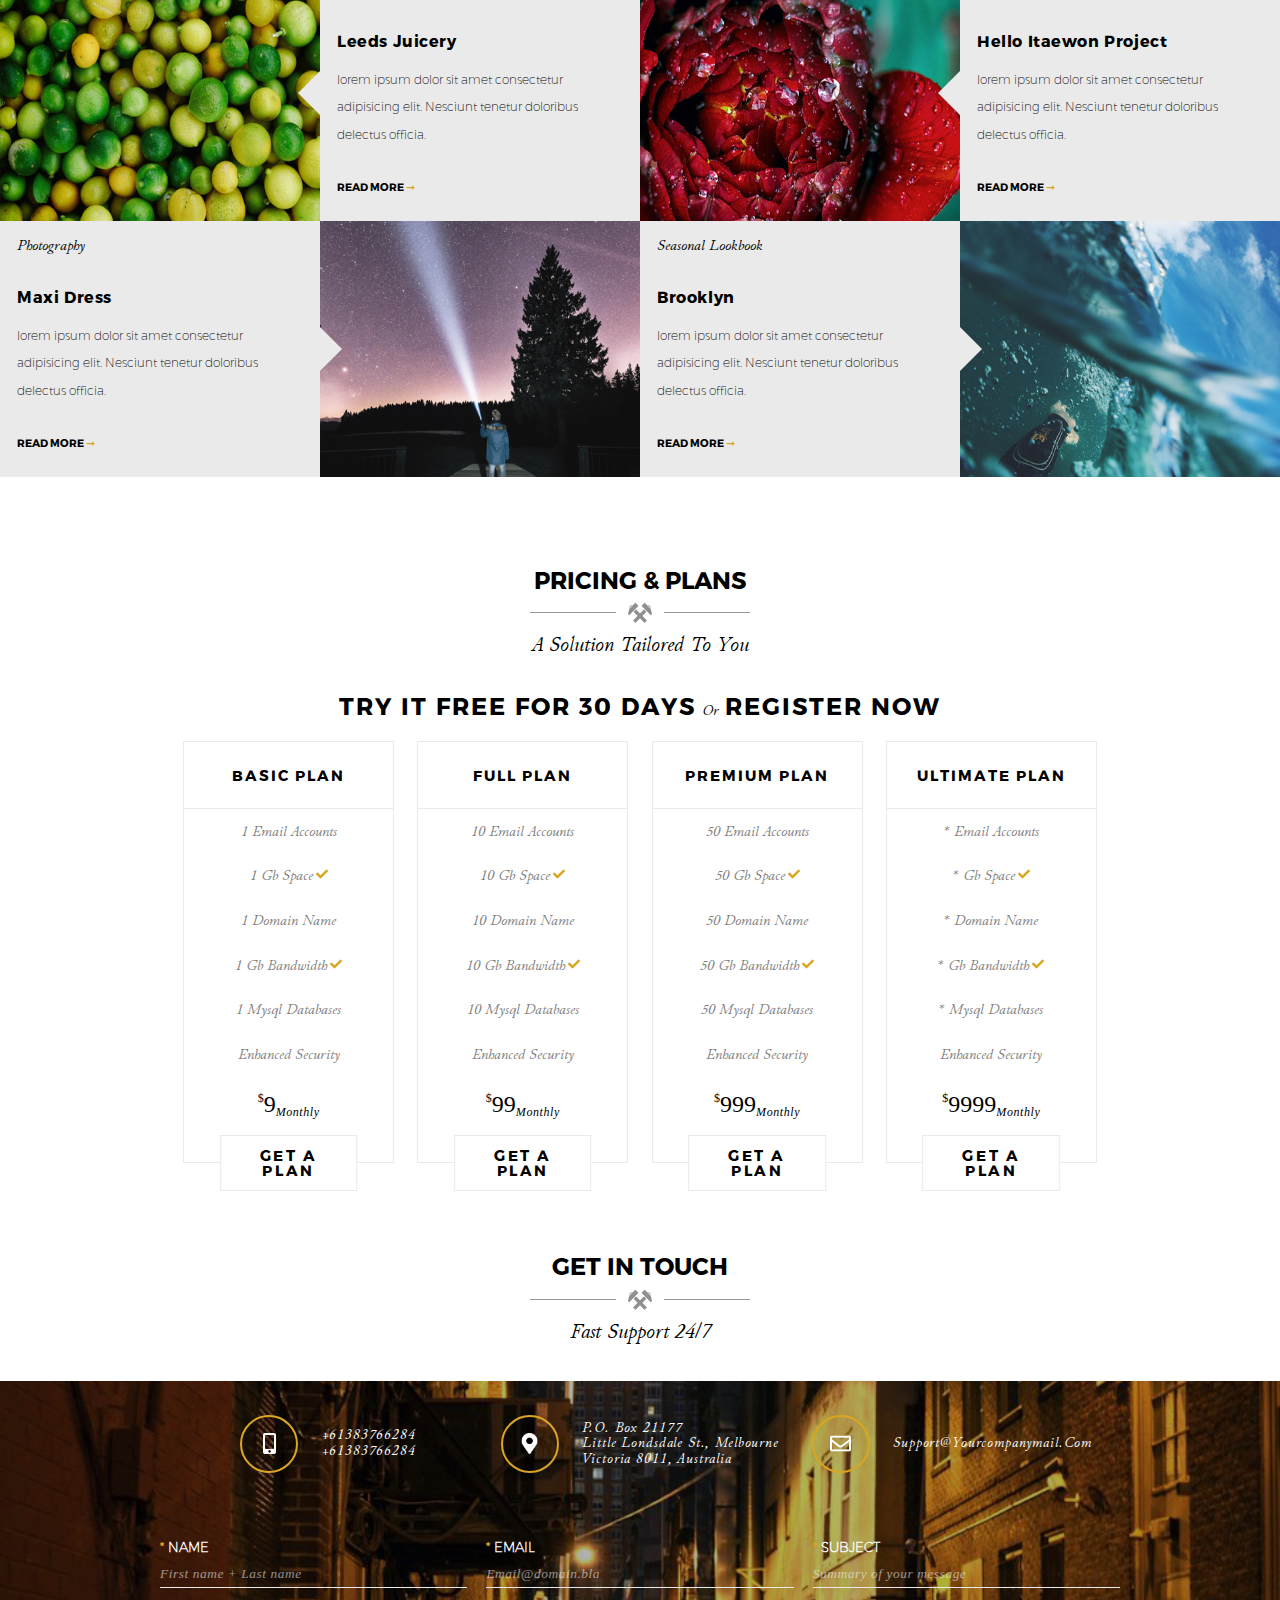
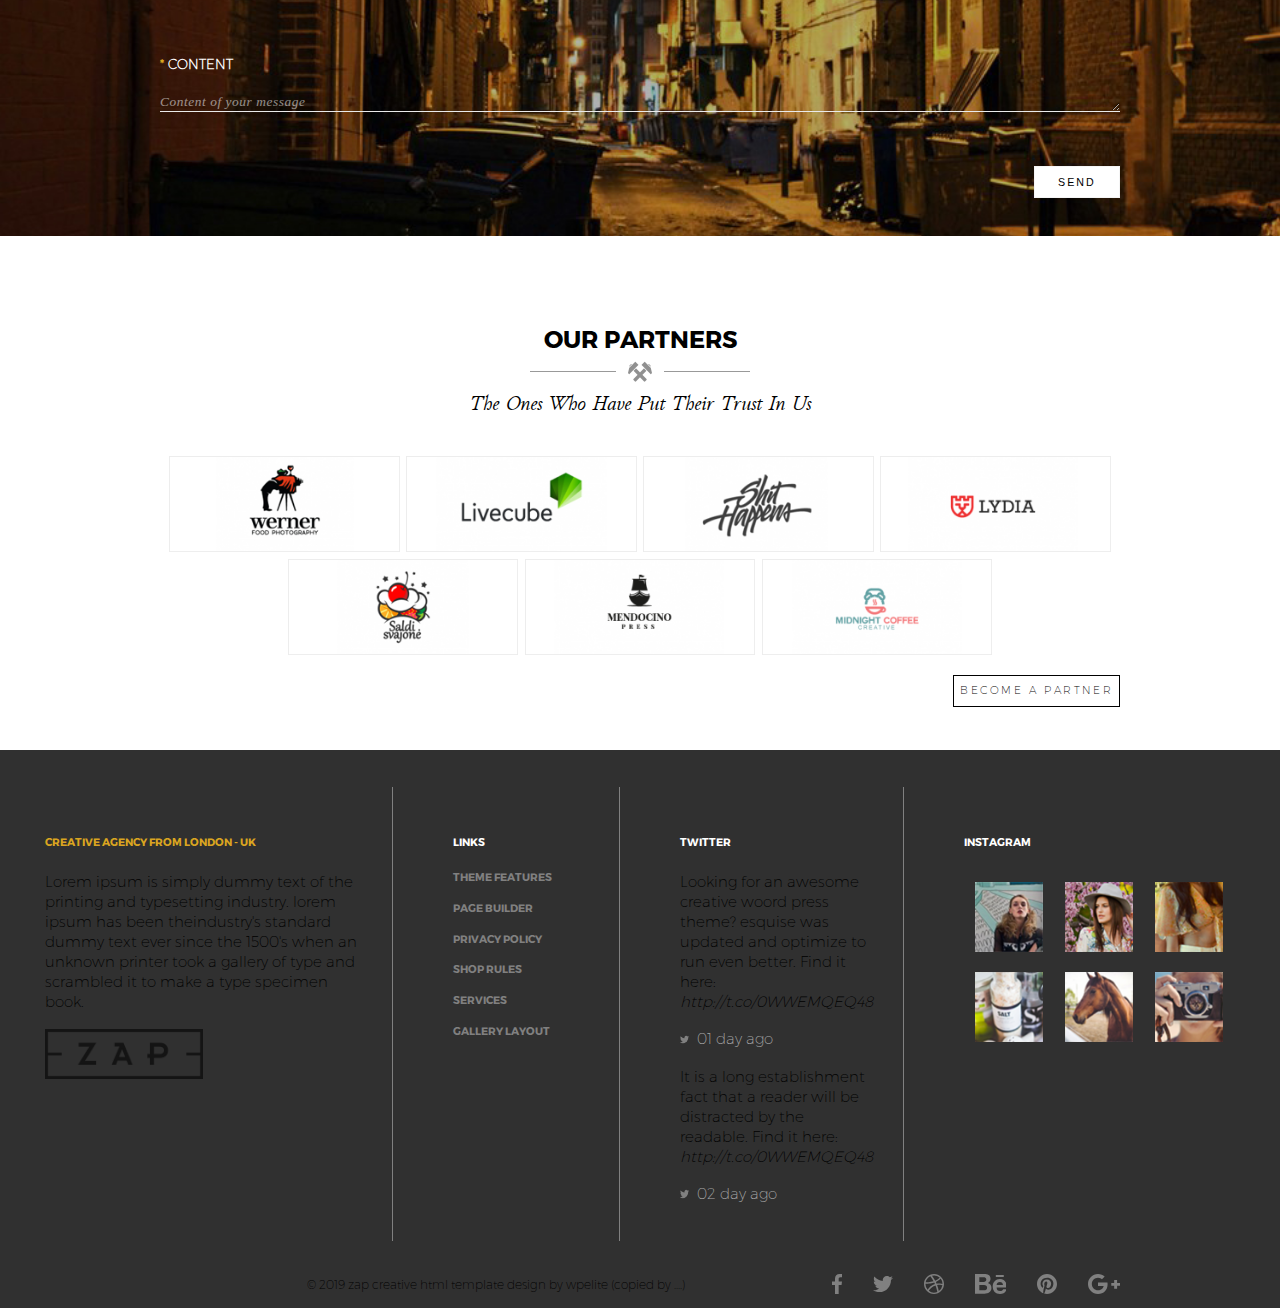
==== commit c1ee54fc: "footer and scroll  section completed" ====
--- a/index.html
+++ b/index.html
@@ -1521,7 +1521,7 @@
 
                 <div class="pic">
                     <a href="">
-                        
+
                         <img src="./images/footer_instagram_04.png" alt="image-footer_instagram_01">
 
                         <div class="overlay">
@@ -1560,35 +1560,67 @@
         </div>
 
     </div>
-
-</div>
-
-
-
-
-<!-- 
-
-        <section>
-            <h1>WORK IN PROGRESS...</h1>
-        </section> -->
-        
-        <!-- add real content above this line -->
+        </div>
+
+         <!--COPYRIGHT AND SOCIAL-->
+         <footer>
+
+            <div class="content">
+
+                <div class="copyright">
+                    <p> &#169; 2019 zap creative html template design by wpelite (copied by ....)</p>
+                </div>
+
+                <div class="social">
+                    <a  href="">
+                        <svg class="icon facebook" id="Layer_1" viewBox="0 0 264 512">
+                        <path
+                        d="M215.8,85H264V3.6C255.7,2.5,227.1,0,193.8,0C124.3,0,76.7,42.4,76.7,120.3V192H0v91h76.7v229h94V283h73.6l11.7-91h-85.3	v-62.7C170.7,103,178,85,215.8,85L215.8,85z" />
+                        </svg>
+                    </a>
+
+                    <svg class="icon twitter clickable" id="Layer_1" viewBox="0 0 512 512">
+                        <path d="M459.4,151.7c0.3,4.5,0.3,9.1,0.3,13.6c0,138.7-105.6,298.6-298.6,298.6c-59.5,0-114.7-17.2-161.1-47.1
+                                c8.4,1,16.6,1.3,25.3,1.3c49.1,0,94.2-16.6,130.3-44.8c-46.1-1-84.8-31.2-98.1-72.8c6.5,1,13,1.6,19.8,1.6c9.4,0,18.8-1.3,27.6-3.6
+                                c-48.1-9.7-84.1-52-84.1-103v-1.3c14,7.8,30.2,12.7,47.4,13.3c-28.3-18.8-46.8-51-46.8-87.4c0-19.5,5.2-37.4,14.3-53
+                                C87.4,130.9,165,172.5,252.1,177.1c-1.6-7.8-2.6-15.9-2.6-24c0-57.8,46.8-104.9,104.9-104.9c30.2,0,57.5,12.7,76.7,33.1
+                                c23.7-4.5,46.5-13.3,66.6-25.3c-7.8,24.4-24.4,44.8-46.1,57.8c21.1-2.3,41.6-8.1,60.4-16.2C497.7,118.3,479.8,136.8,459.4,151.7
+                                L459.4,151.7z" />
+                    </svg>
+
+                    <svg class="icon dribble clickable" id="Layer_1" viewBox="0 0 512 512">
+                        <path
+                            d="M256,0C114.84,0,0,114.84,0,256S114.84,512,256,512,512,397.16,512,256,397.16,0,256,0ZM425.26,118.06a217.62,217.62,0,0,1,49.38,136.21c-7.21-1.53-79.51-16.19-152.26-7-5.94-14.5-11.54-27.25-19.22-43,80.85-33,117.49-80,122.1-86.21ZM401,92.77c-3.93,5.6-36.85,49.84-114.6,79a1166.56,1166.56,0,0,0-81.59-128A218.08,218.08,0,0,1,401,92.77ZM163,58.45a1394.48,1394.48,0,0,1,81.07,126.46C141.82,212.07,51.73,211.68,42,211.55A219.42,219.42,0,0,1,163,58.45ZM37.34,256.33q0-3.34.11-6.68c9.57.2,115.53,1.56,224.73-31.12,6.26,12.25,12.24,24.69,17.73,37.11C200.84,277.91,129,341.86,93.55,402.54A217.81,217.81,0,0,1,37.34,256.33Zm84.44,172.51c22.84-46.69,84.83-107,173-137,30.7,79.77,43.39,146.63,46.64,165.82A218.23,218.23,0,0,1,121.78,428.84Zm256.39,8.76c-2.24-13.3-13.87-77.31-42.47-155.91,68.52-11,128.72,7,136.2,9.35A219.06,219.06,0,0,1,378.17,437.6Z" />
+                    </svg>
+
+                    <svg class="icon behance clickable" id="Layer_1" viewBox="0 0 816.7 512">
+                        <path
+                            d="M329,229.41c45.09-21.55,68.63-54.16,68.63-104.92C397.58,24.39,323,0,236.93,0H0V502.5H243.59c91.32,0,177.1-43.81,177.1-145.9,0-63.1-29.92-109.75-91.74-127.19ZM110.45,85.78H214.1c39.84,0,75.72,11.2,75.72,57.43,0,42.68-27.94,59.83-67.35,59.83h-112ZM228.56,417.14H110.45V278.76H230.83c48.64,0,79.4,20.27,79.4,71.74,0,50.76-36.72,66.64-81.67,66.64ZM736.88,75.86H533.13V26.37H736.88V75.86Zm79.82,250c0-107.62-63-197.37-177.09-197.37-110.88,0-186.17,83.37-186.17,192.55,0,113.29,71.32,191,186.17,191,86.92,0,143.21-39.13,170.29-122.36H721.71c-9.5,31.05-48.64,47.5-79,47.5-58.56,0-89.33-34.32-89.33-92.59H815.85C816.28,338.59,816.7,332.21,816.7,325.83ZM553.54,281.59c3.27-47.78,35-77.7,83-77.7,50.19,0,75.43,29.49,79.69,77.7Z" />
+                    </svg>
+
+                    <svg class="icon pinterest clickable" id="Layer_1" viewBox="0 0 512 512">
+                        <path
+                            d="M512,256c0,141.42-114.58,256-256,256a255.05,255.05,0,0,1-75.77-11.46c10.43-17,26-44.9,31.8-67.09,3.09-12,15.89-60.91,15.89-60.91,8.36,15.9,32.73,29.42,58.63,29.42,77.22,0,132.86-71,132.86-159.28,0-84.54-69.06-147.82-157.84-147.82-110.45,0-169.18,74.12-169.18,155,0,37.57,20,84.33,51.92,99.2,4.85,2.27,7.43,1.24,8.57-3.41.82-3.51,5.16-21,7.12-29a7.67,7.67,0,0,0-1.75-7.33c-10.43-12.9-18.9-36.43-18.9-58.42,0-56.47,42.74-111.07,115.62-111.07,62.86,0,106.94,42.84,106.94,104.15,0,69.27-35,117.27-80.52,117.27-25.08,0-44-20.75-37.88-46.25,7.23-30.45,21.16-63.28,21.16-85.26,0-19.62-10.53-36-32.41-36-25.71,0-46.35,26.53-46.35,62.14,0,22.71,7.64,38,7.64,38S168.26,400.93,163.61,421c-5.16,22.1-3.09,53.27-.93,73.5C67.51,457.19,0,364.49,0,256,0,114.58,114.58,0,256,0S512,114.58,512,256Z" />
+                    </svg>
+
+                    <svg class="icon googlePlus clickable" id="Layer_1" viewBox="0 0 819.2 512">
+                        <path
+                            d="M497.68,219.33a216.74,216.74,0,0,1,4.19,42.61C501.87,408.27,403.73,512,256,512,114.55,512,0,397.45,0,256S114.55,0,256,0c69.15,0,126.78,25.15,171.48,67.06L358,133.76c-18.86-18.16-52-39.46-102-39.46C168.69,94.3,97.44,166.59,97.44,256S168.69,417.7,256,417.7c101.28,0,139.35-73,145.29-110.36H256v-88Zm247.21,8.58V153.6H670.22v74.31H595.91v74.67h74.31v74.31h74.67V302.58H819.2V227.91Z" />
+                    </svg>
+
+                </div>
+
+            </div>
+
+        </footer>
+
+            <svg id="arrowUp" class="arrowUp clickable" onclick="scrollUp()" viewBox="0 0 513 513">
+                <path class="arrow_background "
+                    d="M477.5.5H35.5a35,35,0,0,0-35,35v442a35,35,0,0,0,35,35h442a35,35,0,0,0,35-35h0V35.5A35,35,0,0,0,477.5.5Z" />
+                <path class="arrow_shape"
+                    d="M467.7,267.7l-22.2,22.2a24,24,0,0,1-33.94,0l-.36-.37L296.5,169.1V456.5a23.94,23.94,0,0,1-23.88,24H240.5a23.94,23.94,0,0,1-24-23.88V169.1L101.7,289.6a23.84,23.84,0,0,1-33.71,1L67.4,290,45.2,267.8a23.9,23.9,0,0,1-.1-33.8l.1-.1L239.5,39.5a23.9,23.9,0,0,1,33.8-.1l.1.1L467.7,233.8a23.9,23.9,0,0,1,.1,33.8Z" />
+            </svg>
 
     </div>
 
-
-
-    <!-- add fake and test content under  this line -->
-
-    <div class=" section refe">
-        <h1>hola mundo !h1</h1>
-        <h2>hola mundo !h2</h2>
-        <h3>Style pending to be define, STYLE PENDING TO BE DEFINE !h3</h3>
-        <h4>hola mundo !h4</h4>
-        <h5>hola mundo !h5</h5>
-        <h6>hola mundo !h6</h6>
-        <p>fknfoqnnwqdknwlkn.aknajnca;kbvaksjkffknfoqnnwqdknwlkn.aknajnca;kbvaksjkffknfoqnnw.aknajnca;kbvaksjkf</p>
-    </div>
-
-
 </body>--- a/styles.css
+++ b/styles.css
@@ -1276,7 +1276,7 @@
 .summary p {
   margin: 0px 0px 1.429rem 0px;
   font-size: 15px;
-  line-height: 30px;
+  line-height: 20px;
   text-align: left;
 }
 
@@ -1382,3 +1382,65 @@
 .summary .instagram .pic:hover .overlay {
   opacity: 1;
 }
+
+/* FOOTER */
+
+footer {
+  background-color: #303030;
+}
+
+footer .content {
+  /* width: 100%; */
+  display: flex;
+  flex-direction: row;
+  justify-content: space-between;
+  align-content: space-evenly;
+  align-items: center;
+  padding: 10px 0px;
+}
+
+footer .copyright {
+  width: 70%;
+}
+
+footer .social {
+  width: 30%;
+  display: flex;
+  justify-content: space-between;
+}
+
+footer .icon {
+  height: 20px;
+  fill: grey;
+}
+
+footer .icon:hover {
+  fill: goldenrod;
+}
+
+/* ARROW UP */
+
+.arrowUp {
+  display: none;
+  position: fixed;
+  bottom: 1rem;
+  right: 1rem;
+  height: 2rem;
+  transition: 0.5s ease;
+}
+
+.arrowUp .arrow_background {
+  fill: goldenrod;
+}
+
+.arrowUp .arrow_shape {
+  fill: white;
+}
+
+.arrowUp:hover .arrow_background {
+  fill: transparent;
+}
+
+.arrowUp:hover .arrow_shape {
+  fill: goldenrod;
+}
